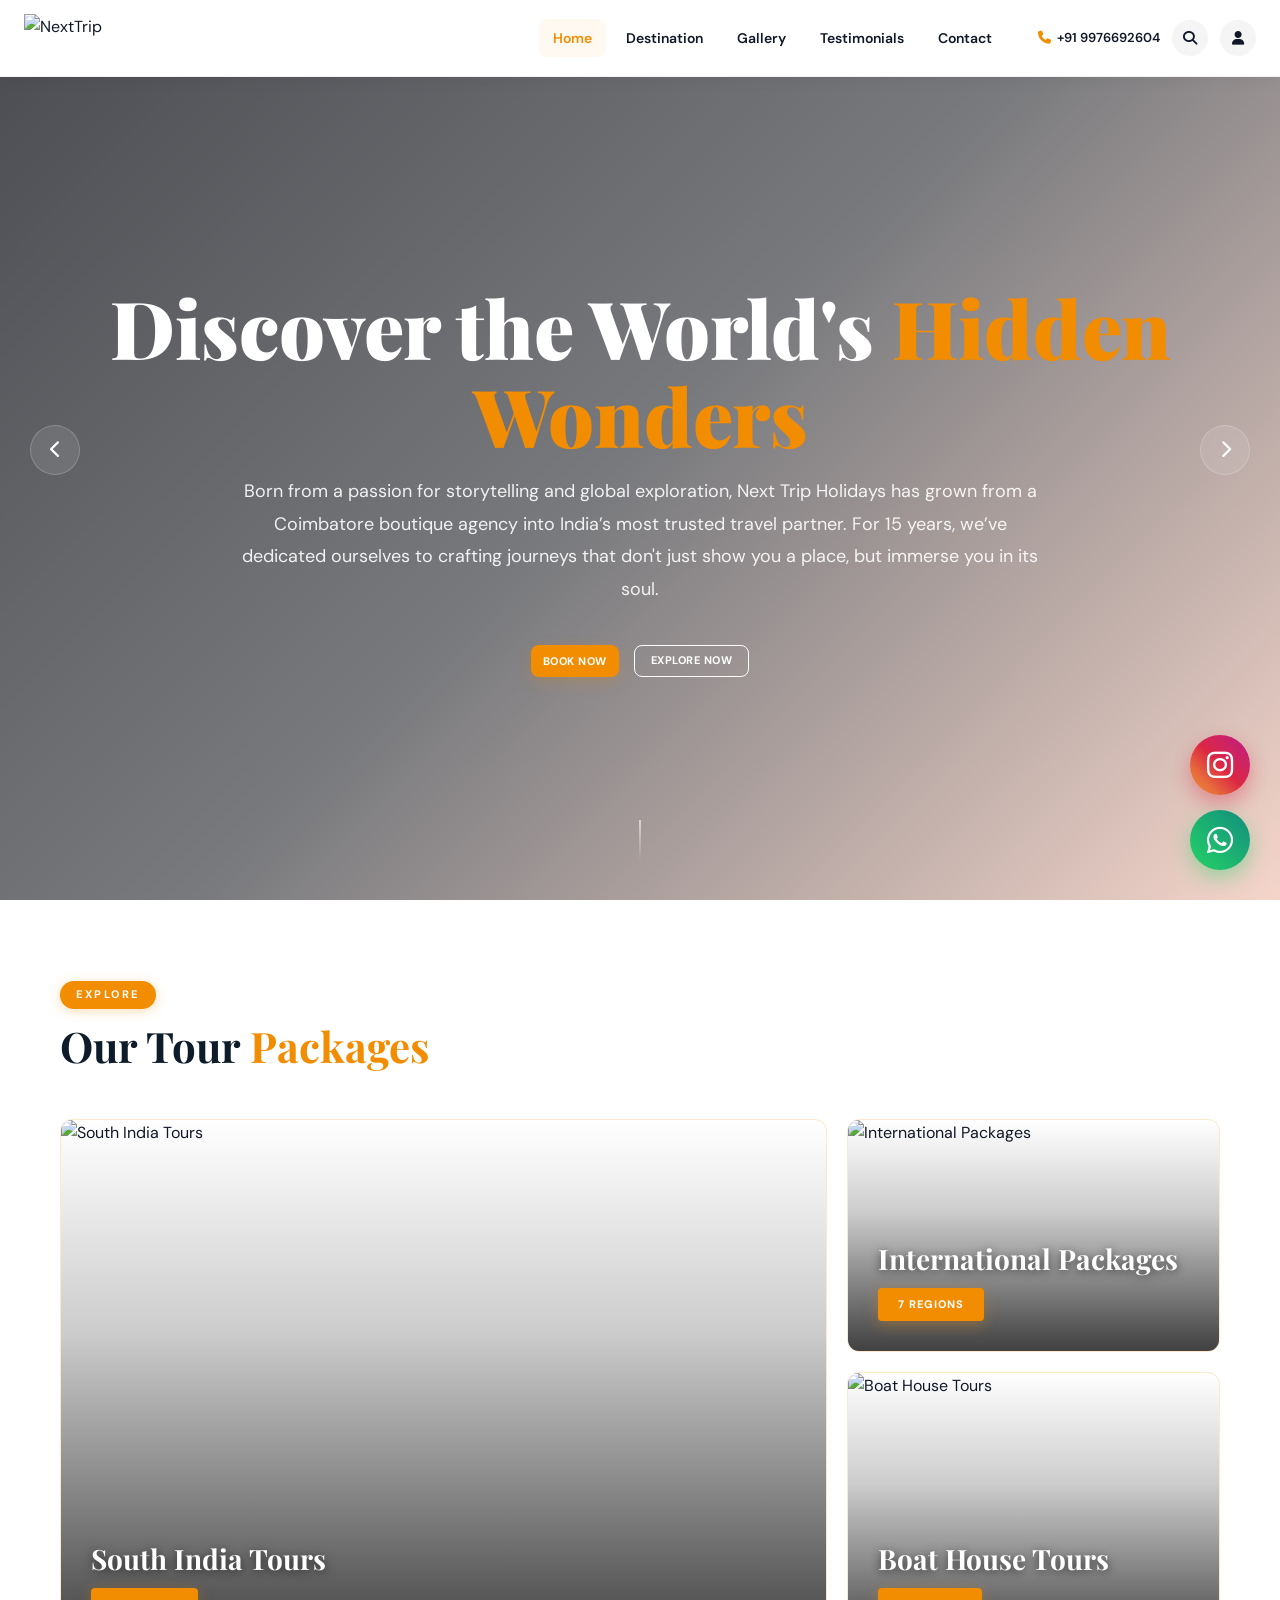
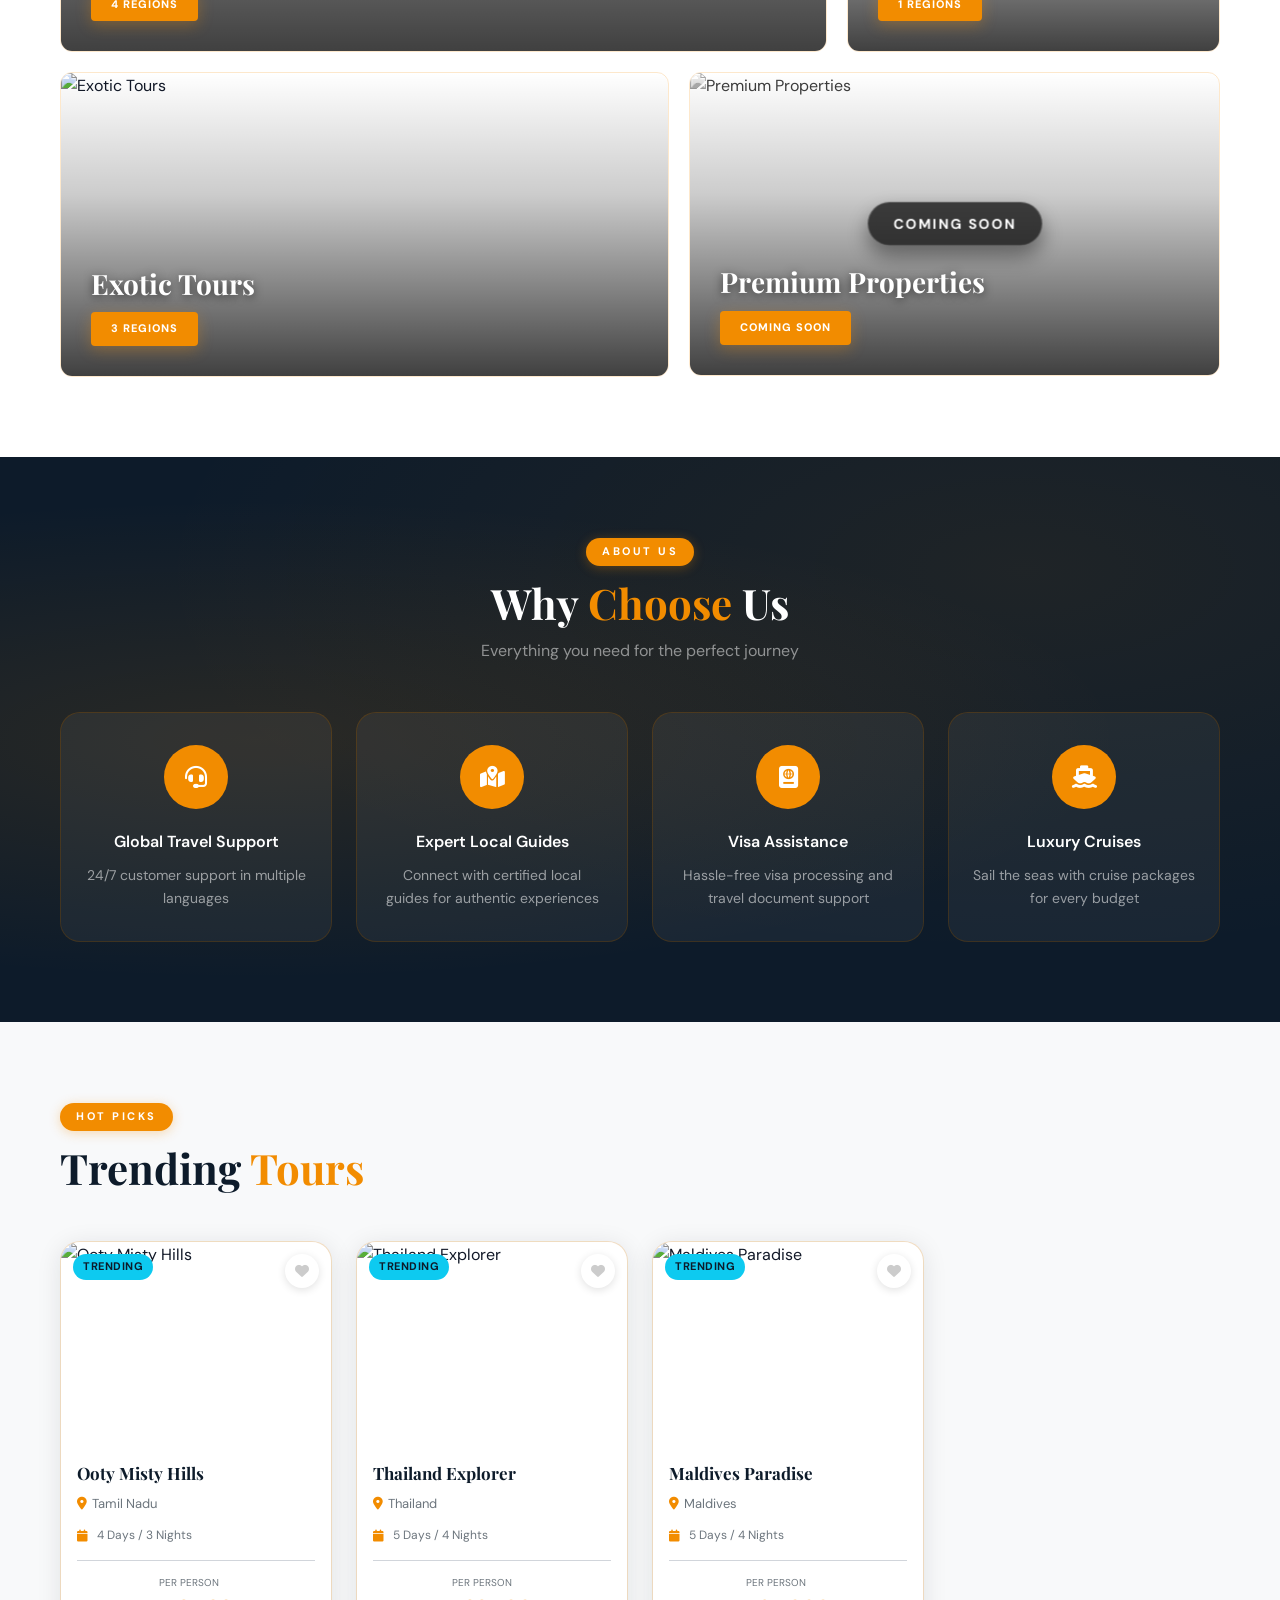
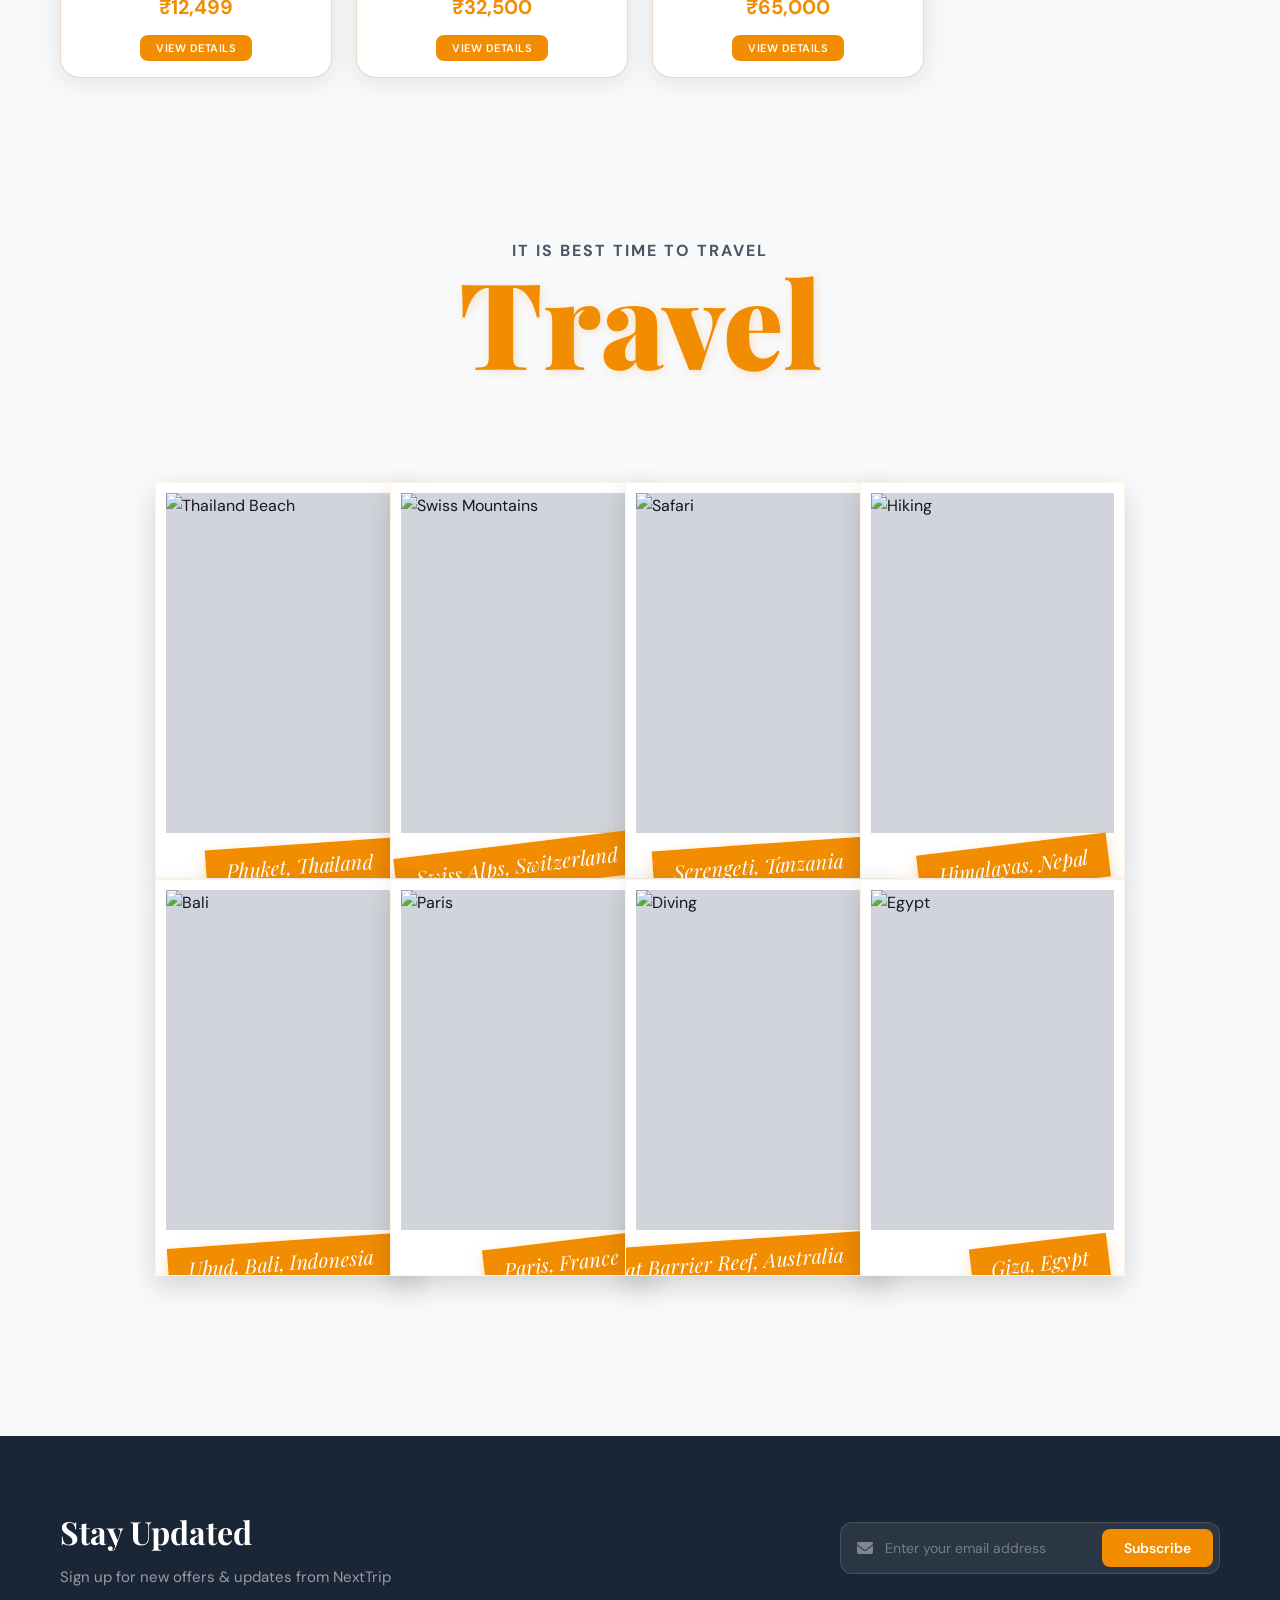
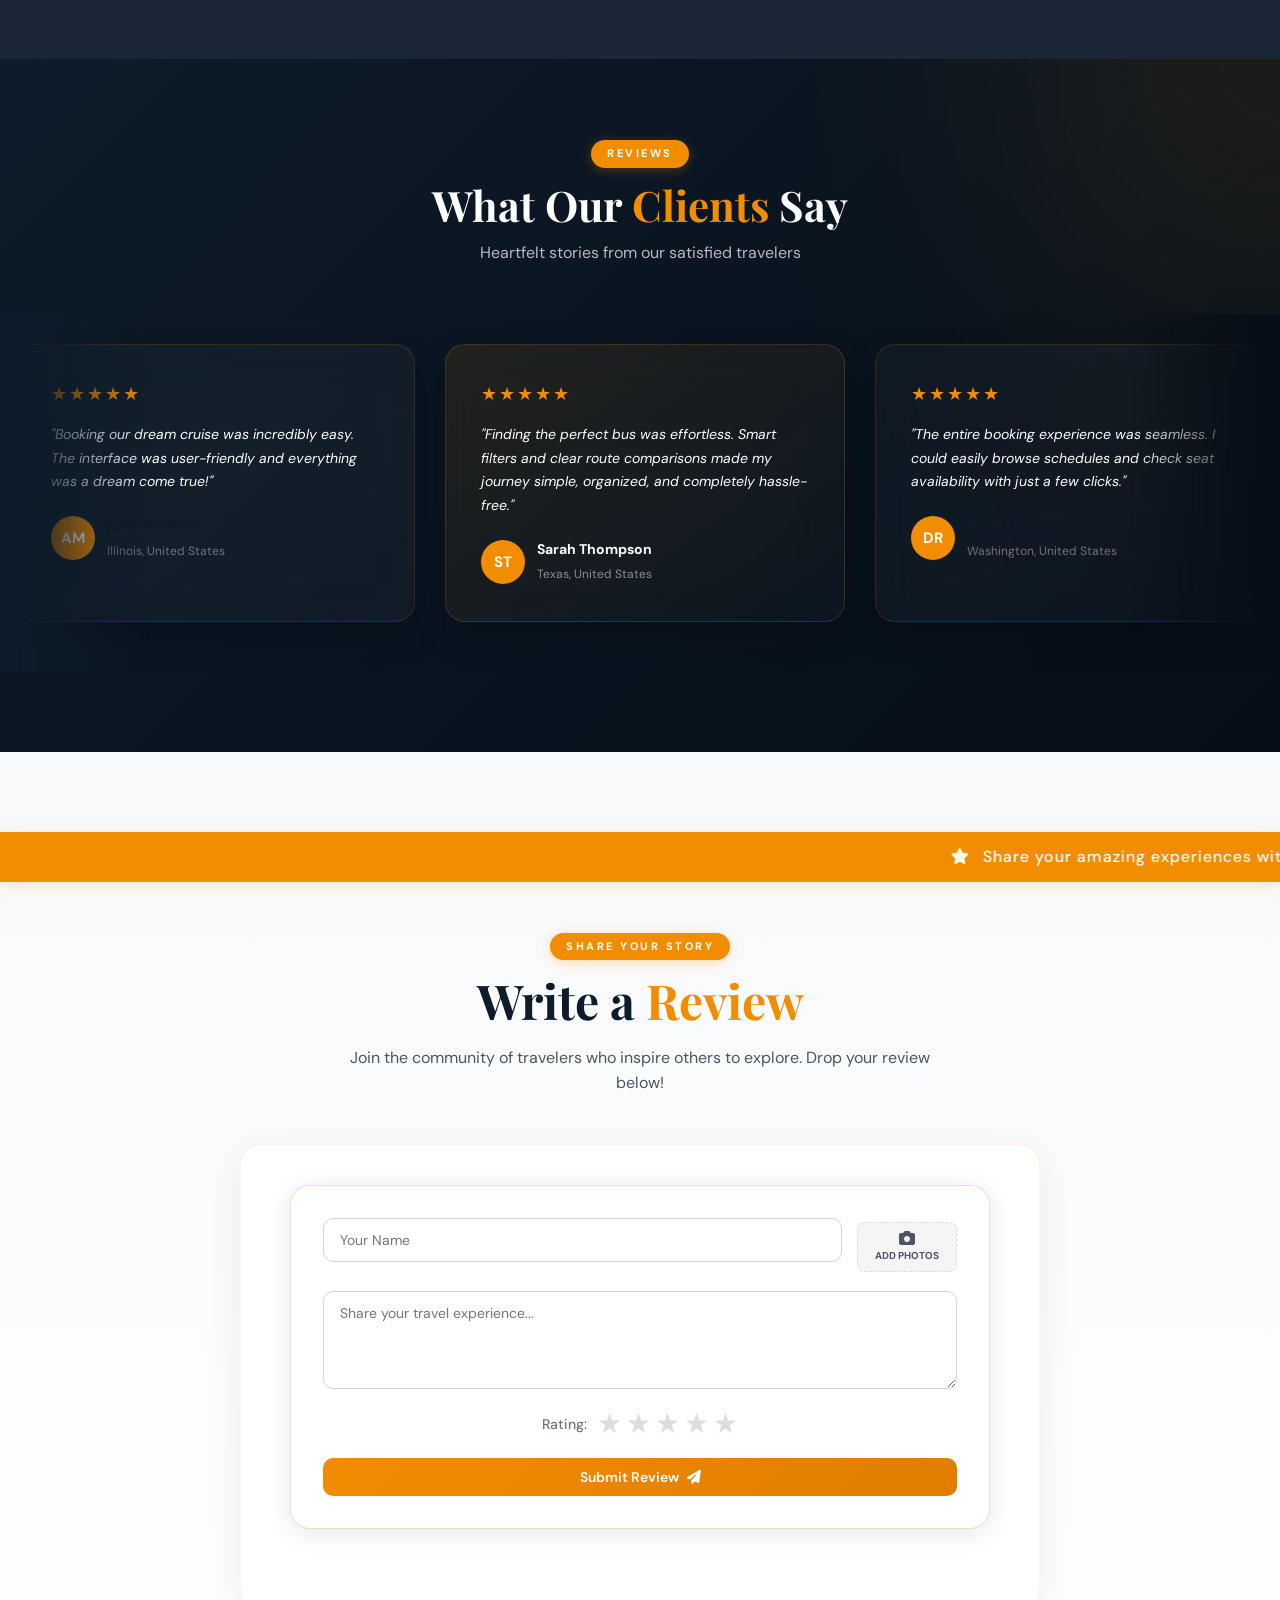
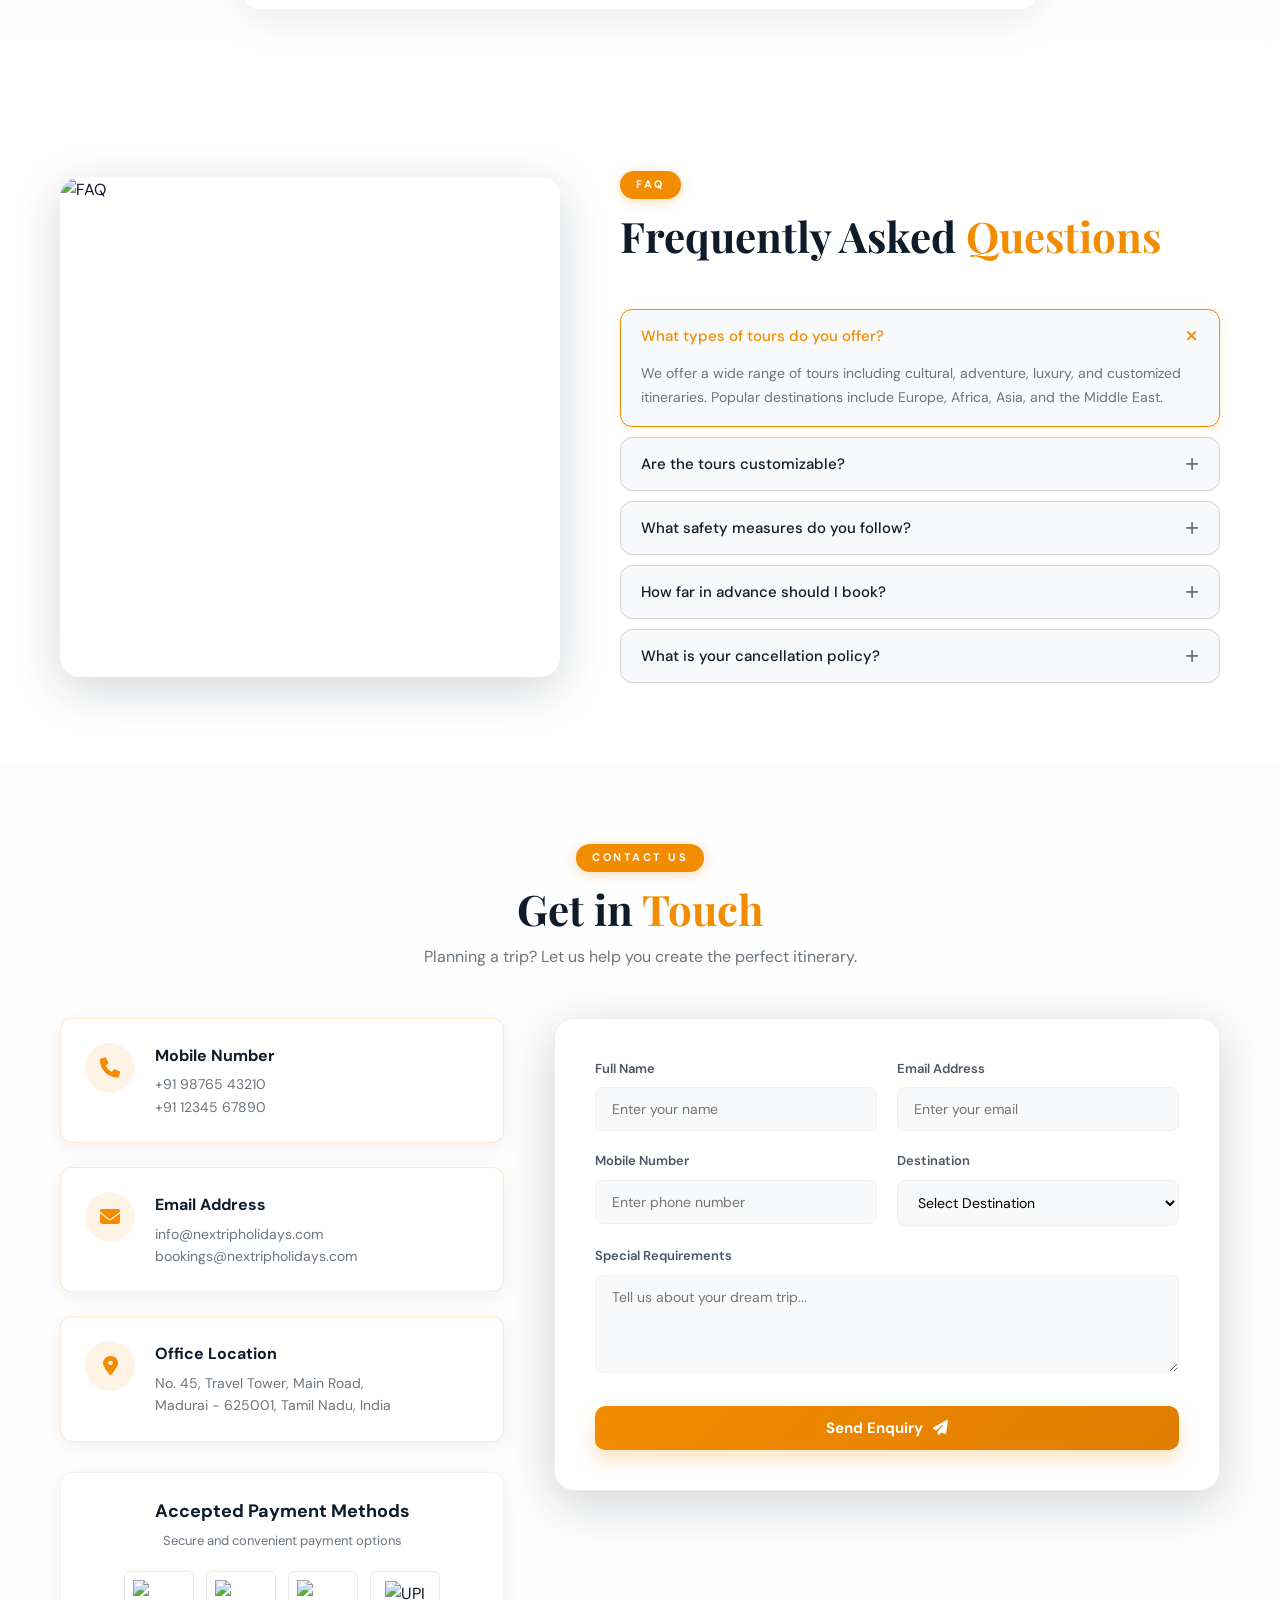
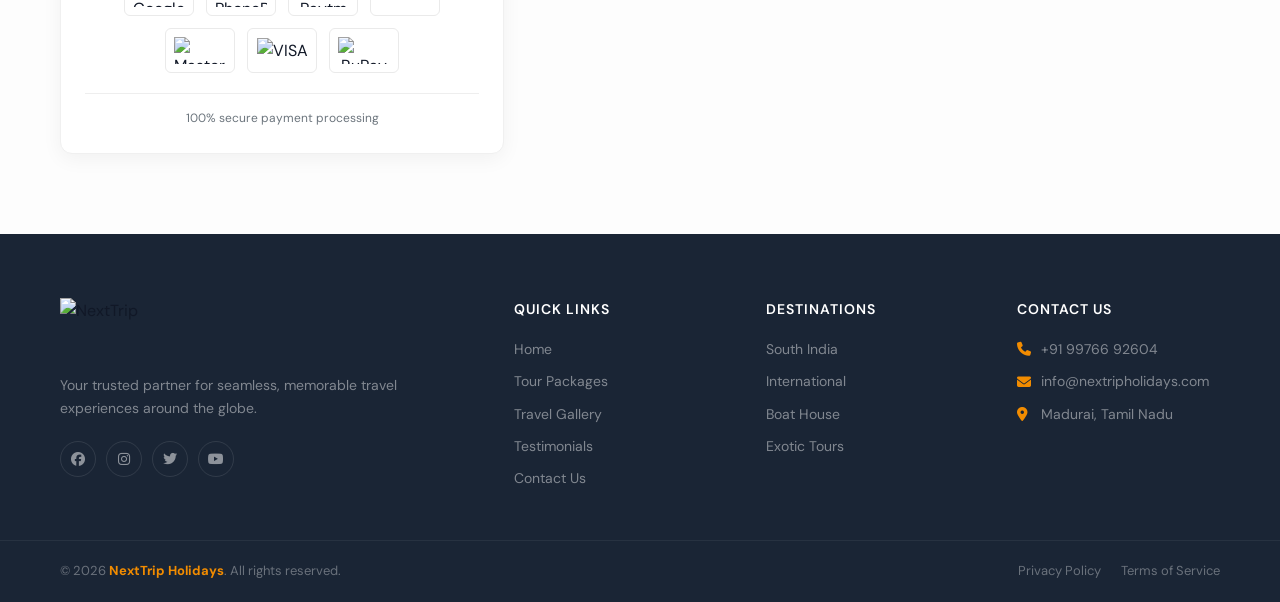
==== index.html @ f062d292 "Add files via upload" ====
<!DOCTYPE html>
<html lang="en">

<head>
  <meta charset="UTF-8">
  <meta name="viewport" content="width=device-width, initial-scale=1.0">
  <title>NextTrip Holidays - Tour Booking</title>
  <link rel="stylesheet" href="styles.css">
  <link rel="preconnect" href="https://fonts.googleapis.com">
  <link
    href="https://fonts.googleapis.com/css2?family=Playfair+Display:wght@400;700;900&family=DM+Sans:wght@300;400;500;600&display=swap"
    rel="stylesheet">
  <link rel="stylesheet" href="https://cdnjs.cloudflare.com/ajax/libs/font-awesome/6.5.0/css/all.min.css">
  <script src="https://code.jquery.com/jquery-3.6.0.min.js"></script>
  <script src="https://cdnjs.cloudflare.com/ajax/libs/jquery.ripples/0.5.3/jquery.ripples.min.js"></script>
  <script src="script.js" defer></script>
  <script src="https://www.gstatic.com/firebasejs/10.7.1/firebase-app-compat.js"></script>
  <script src="https://www.gstatic.com/firebasejs/10.7.1/firebase-firestore-compat.js"></script>
  <script>
    const firebaseConfig = {
      apiKey: "YOUR_API_KEY",
      authDomain: "YOUR_PROJECT_ID.firebaseapp.com",
      projectId: "YOUR_PROJECT_ID",
      storageBucket: "YOUR_PROJECT_ID.appspot.com",
      messagingSenderId: "YOUR_SENDER_ID",
      appId: "YOUR_APP_ID"
    };
    let db;
    try {
      firebase.initializeApp(firebaseConfig);
      db = firebase.firestore();
    } catch (e) { console.warn("Firebase not initialized."); }
  </script>
</head>

<body class="body-loaded">
  <!-- Premium Page Loader -->
  <div id="premiumLoader">
    <div class="loader-plane"><i class="fas fa-plane"></i></div>
    <div class="loader-text">NextTrip Holidays</div>
  </div>
  <script>
    // Premium Page Loader Management
    const loader = document.getElementById('premiumLoader');

    function showLoader() {
      if (!loader) return;
      loader.classList.remove('fade-out');
      loader.style.display = 'flex';
      loader.style.opacity = '1';
      loader.style.visibility = 'visible';
    }

    function hideLoader() {
      if (!loader) return;
      loader.classList.add('fade-out');
      // After animation, hide completely
      setTimeout(() => {
        if (loader.classList.contains('fade-out')) {
          loader.style.display = 'none';
        }
      }, 800);
    }

    // Initial Page Load
    window.addEventListener('load', () => {
      setTimeout(hideLoader, 500);
    });

    // Fallback if load event takes too long
    setTimeout(hideLoader, 3000);

    // Handle standard Link Clicks
    document.addEventListener('click', (e) => {
      const link = e.target.closest('a');
      if (!link) return;

      const href = link.getAttribute('href');

      // Ignore: empty links, hash-only links, external target, or special protocols
      if (!href || href === '#' || href.startsWith('#') || link.target === '_blank' ||
        href.startsWith('tel:') || href.startsWith('mailto:') || href.startsWith('javascript:')) {
        return;
      }

      // Check if it's a different page
      try {
        const url = new URL(link.href);
        if (url.origin === window.location.origin && url.pathname !== window.location.pathname) {
          e.preventDefault();
          showLoader();
          setTimeout(() => {
            window.location.href = link.href;
          }, 500);
        }
      } catch (err) {
        // Fallback for relative paths if URL parsing fails
        if (href.includes('.html') && !href.includes('#')) {
          e.preventDefault();
          showLoader();
          setTimeout(() => {
            window.location.href = href;
          }, 500);
        }
      }
    });

    // Handle Elements with onclick="window.location..."
    document.addEventListener('DOMContentLoaded', () => {
      const setupOnclicks = () => {
        document.querySelectorAll('[onclick*="window.location"]').forEach(el => {
          if (el.hasAttribute('data-loader-setup')) return;

          const code = el.getAttribute('onclick');
          el.removeAttribute('onclick');

          el.addEventListener('click', (e) => {
            const match = code.match(/window\.location\.href=['"]([^'"]+)['"]/);
            if (match) {
              const url = match[1];
              if (!url.startsWith('#')) {
                e.preventDefault();
                e.stopPropagation();
                showLoader();
                setTimeout(() => { window.location.href = url; }, 500);
              } else {
                window.location.href = url;
              }
            }
          });
          el.setAttribute('data-loader-setup', 'true');
        });
      };

      setupOnclicks();
      new MutationObserver(setupOnclicks).observe(document.body, { childList: true, subtree: true });
    });
  </script>

  <!-- ===== NAVBAR ===== -->
  <nav class="navbar" id="navbar">
    <div class="nav-container">
      <a href="#" class="logo">
        <img
          src="https://res.cloudinary.com/drkgkgiat/image/upload/q_auto/f_auto/v1775567539/Next_TRip_Final_Logo_Square_Size_-_Copy-removebg-preview_bsfsev.png"
          alt="NextTrip" height="50">
      </a>

      <ul class="nav-links" id="navLinks">
        <li><a href="#home">Home</a></li>
        <li><a href="#destinations">Destination</a></li>
        <li><a href="#gallery">Gallery</a></li>
        <li><a href="#testimonials">Testimonials</a></li>
        <li><a href="#contact">Contact</a></li>
      </ul>

      <div class="nav-right">
        <span class="phone-link"><i class="fa fa-phone"></i> +91 9976692604</span>
        <button class="icon-btn"><i class="fa fa-search"></i></button>
        <button class="icon-btn" onclick="openAdminLogin()" title="Admin Login"><i class="fa fa-user"></i></button>
      </div>

      <button class="hamburger" id="hamburger" aria-label="Menu">
        <span></span><span></span><span></span>
      </button>
    </div>
  </nav>

  <!-- Mobile Menu -->
  <div class="mobile-menu" id="mobileMenu">
    <a href="#home">Home</a>
    <a href="#destinations">Destination</a>
    <a href="#gallery">Gallery</a>
    <a href="#testimonials">Testimonials</a>
    <a href="#contact">Contact</a>
    <p class="mobile-phone"><i class="fa fa-phone"></i> +91 99766 92604</p>
  </div>

  <!-- ===== HERO ===== -->
  <section class="hero" id="home">
    <!-- Hero Image Slider -->
    <div class="hero-slider" id="heroSlider">
      <div class="hero-slide active"
        style="background-image: url('https://res.cloudinary.com/drkgkgiat/image/upload/v1776759695/Gemini_Generated_Image_5vgpnd5vgpnd5vgp_g9yrfp.png')">
      </div>
      <div class="hero-slide"
        style="background-image: url('https://res.cloudinary.com/drkgkgiat/image/upload/v1776759692/Gemini_Generated_Image_o6fmjmo6fmjmo6fm_neszo1.png')">
      </div>
      <div class="hero-slide"
        style="background-image: url('https://res.cloudinary.com/drkgkgiat/image/upload/v1776667719/Gemini_Generated_Image_eaexceaexceaexce_g5mngg.png')">
      </div>
    </div>

    <!-- Slider Navigation Arrows -->
    <button class="slider-btn slider-prev" id="sliderPrev" aria-label="Previous Slide">
      <i class="fa fa-chevron-left"></i>
    </button>
    <button class="slider-btn slider-next" id="sliderNext" aria-label="Next Slide">
      <i class="fa fa-chevron-right"></i>
    </button>



    <div class="hero-overlay"></div>
    <div class="hero-content">
      <h1 class="hero-title">Discover the World's <span>Hidden Wonders</span></h1>
      <p class="hero-sub">Born from a passion for storytelling and global exploration, Next Trip Holidays has grown from
        a Coimbatore boutique agency into India’s most trusted travel partner. For 15 years, we’ve dedicated ourselves
        to crafting journeys that don't just show you a place, but immerse you in its soul.</p>
      <div class="hero-btns">
        <button class="btn-primary" onclick="openBookingModal()">Book Now</button>
        <a href="#destinations" class="btn-secondary-outline">Explore Now</a>
      </div>
    </div>
    <div class="hero-scroll"><span></span></div>
  </section>

  <!-- ===== TOUR PACKAGES GRID ===== -->
  <section class="section-pad packages-section" id="destinations">
    <div class="container">
      <div class="section-header">
        <span class="section-tag">Explore</span>
        <h2>Our Tour <span>Packages</span></h2>
      </div>
      <div class="packages-grid" id="mainPackagesGrid">
        <!-- Packages will be loaded dynamically from script.js -->
        <!-- Packages rendered dynamically by script.js -->
      </div>
    </div>
  </section>

  <!-- ===== PACKAGE DETAIL MODAL ===== -->
  <div class="package-modal" id="packageModal">
    <div class="modal-overlay" onclick="closePackageModal()"></div>
    <div class="modal-content">
      <button class="modal-close" onclick="closePackageModal()"><i class="fa fa-times"></i></button>

      <div class="modal-body">
        <div class="modal-images">
          <div class="main-image">
            <img id="mainImage" src="" alt="Package">
          </div>
          <div class="thumbnail-images">
            <img class="thumbnail" src="" alt="Thumbnail 1" onclick="changeMainImage(this)">
            <img class="thumbnail" src="" alt="Thumbnail 2" onclick="changeMainImage(this)">
            <img class="thumbnail" src="" alt="Thumbnail 3" onclick="changeMainImage(this)">
            <img class="thumbnail" src="" alt="Thumbnail 4" onclick="changeMainImage(this)">
          </div>
        </div>

        <div class="modal-details">
          <h2 id="modalTitle">Package Title</h2>
          <p id="modalDescription">Package description goes here</p>

          <div class="package-highlights">
            <h4>Package Includes:</h4>
            <ul id="packageHighlights">
              <li>Accommodation</li>
              <li>Guided Tours</li>
              <li>Meals</li>
              <li>Transportation</li>
            </ul>
          </div>

          <div class="package-info-grid">
            <div class="info-item">
              <span class="label">Duration</span>
              <span id="duration" class="value">5-7 Days</span>
            </div>
            <div class="info-item">
              <span class="label">Tours Available</span>
              <span id="toursAvailable" class="value">50+</span>
            </div>
            <div class="info-item">
              <span class="label">Starting Price</span>
              <span id="price" class="value">From ₹ 25,000</span>
            </div>
            <div class="info-item">
              <span class="label">Best Season</span>
              <span id="season" class="value">Oct - Mar</span>
            </div>
          </div>

          <div class="modal-actions">
            <button class="btn-primary" onclick="bookPackage()">Book Now</button>
            <button class="btn-secondary" onclick="closePackageModal()">Close</button>
          </div>
        </div>
      </div>
    </div>
  </div>

  <!-- ===== WHY CHOOSE US ===== -->
  <section class="section-pad why-section">
    <div class="container">
      <div class="section-header centered">
        <span class="section-tag">About Us</span>
        <h2>Why <span>Choose</span> Us</h2>
        <p>Everything you need for the perfect journey</p>
      </div>
      <div class="why-grid">
        <div class="why-card">
          <div class="why-icon"><i class="fa fa-headset"></i></div>
          <h4>Global Travel Support</h4>
          <p>24/7 customer support in multiple languages</p>
        </div>
        <div class="why-card">
          <div class="why-icon"><i class="fa fa-map-marked-alt"></i></div>
          <h4>Expert Local Guides</h4>
          <p>Connect with certified local guides for authentic experiences</p>
        </div>
        <div class="why-card">
          <div class="why-icon"><i class="fa fa-passport"></i></div>
          <h4>Visa Assistance</h4>
          <p>Hassle-free visa processing and travel document support</p>
        </div>
        <div class="why-card">
          <div class="why-icon"><i class="fa fa-ship"></i></div>
          <h4>Luxury Cruises</h4>
          <p>Sail the seas with cruise packages for every budget</p>
        </div>
      </div>
    </div>
  </section>

  <!-- ===== TRENDING TOURS ===== -->
  <section class="section-pad trending-section">
    <div class="container">
      <div class="section-header">
        <span class="section-tag">Hot Picks</span>
        <h2>Trending <span>Tours</span></h2>
      </div>
      <div class="tours-grid" id="trending-tours-container">
        <!-- Loaded dynamically from script.js -->
      </div>
    </div>
    </div>
  </section>

  <!-- ===== GALLERY ===== -->
  <section class="gallery-section section-pad" id="gallery">
    <div class="container">
      <div class="section-header centered gallery-header">
        <h4
          style="color: var(--text-mid); font-family: 'DM Sans', sans-serif; font-size: 16px; letter-spacing: 2px; text-transform: uppercase; margin-bottom: -15px;">
          It is best time to travel</h4>
        <h2
          style="font-family: 'Playfair Display', serif; font-size: clamp(60px, 10vw, 120px); font-weight: 900; color: var(--primary); text-transform: capitalize; text-shadow: 2px 2px 10px rgba(242,140,0,0.2);">
          Travel</h2>
      </div>

      <!-- Gallery Filters -->
      <div class="gallery-filters">
        <button class="filter-btn active" data-filter="all">All</button>
        <button class="filter-btn" data-filter="asia">Asia</button>
        <button class="filter-btn" data-filter="europe">Europe</button>
        <button class="filter-btn" data-filter="africa">Africa</button>
        <button class="filter-btn" data-filter="adventure">Adventure</button>
      </div>

      <!-- Gallery Grid -->
      <div class="gallery-grid">
        <div class="gallery-item" data-category="asia" data-title="Thailand Beach Paradise"
          data-place="Phuket, Thailand" onclick="openLightbox(this)">
          <div class="gallery-img-wrap">
            <img src="https://images.unsplash.com/photo-1552465011-b4e21bf6e79a?w=800" alt="Thailand Beach">
            <div class="gallery-overlay">
              <div class="gallery-place-label"><i class="fa fa-location-dot"></i> Phuket, Thailand</div>
              <div class="zoom-btn"><i class="fa fa-expand"></i></div>
            </div>
          </div>
          <div class="gallery-info">
            <h4>Thailand Beach Paradise</h4>
            <span class="category-tag">Asia</span>
          </div>
        </div>

        <div class="gallery-item" data-category="europe" data-title="Alpine Adventure"
          data-place="Swiss Alps, Switzerland" onclick="openLightbox(this)">
          <div class="gallery-img-wrap">
            <img src="https://images.unsplash.com/photo-1530122037265-a5f1f91d3b99?w=800" alt="Swiss Mountains">
            <div class="gallery-overlay">
              <div class="gallery-place-label"><i class="fa fa-location-dot"></i> Swiss Alps, Switzerland</div>
              <div class="zoom-btn"><i class="fa fa-expand"></i></div>
            </div>
          </div>
          <div class="gallery-info">
            <h4>Alpine Adventure</h4>
            <span class="category-tag">Europe</span>
          </div>
        </div>

        <div class="gallery-item" data-category="africa" data-title="African Safari" data-place="Serengeti, Tanzania"
          onclick="openLightbox(this)">
          <div class="gallery-img-wrap">
            <img src="https://images.unsplash.com/photo-1516426122078-c23e76319801?w=800" alt="Safari">
            <div class="gallery-overlay">
              <div class="gallery-place-label"><i class="fa fa-location-dot"></i> Serengeti, Tanzania</div>
              <div class="zoom-btn"><i class="fa fa-expand"></i></div>
            </div>
          </div>
          <div class="gallery-info">
            <h4>African Safari</h4>
            <span class="category-tag">Africa</span>
          </div>
        </div>

        <div class="gallery-item" data-category="adventure" data-title="Mountain Trekking" data-place="Himalayas, Nepal"
          onclick="openLightbox(this)">
          <div class="gallery-img-wrap">
            <img src="https://images.unsplash.com/photo-1464822759023-fed622ff2c3b?w=800" alt="Hiking">
            <div class="gallery-overlay">
              <div class="gallery-place-label"><i class="fa fa-location-dot"></i> Himalayas, Nepal</div>
              <div class="zoom-btn"><i class="fa fa-expand"></i></div>
            </div>
          </div>
          <div class="gallery-info">
            <h4>Mountain Trekking</h4>
            <span class="category-tag">Adventure</span>
          </div>
        </div>

        <div class="gallery-item" data-category="asia" data-title="Bali Temples" data-place="Ubud, Bali, Indonesia"
          onclick="openLightbox(this)">
          <div class="gallery-img-wrap">
            <img src="https://images.unsplash.com/photo-1537996194471-e657df975ab4?w=800" alt="Bali">
            <div class="gallery-overlay">
              <div class="gallery-place-label"><i class="fa fa-location-dot"></i> Ubud, Bali, Indonesia</div>
              <div class="zoom-btn"><i class="fa fa-expand"></i></div>
            </div>
          </div>
          <div class="gallery-info">
            <h4>Bali Temples</h4>
            <span class="category-tag">Asia</span>
          </div>
        </div>

        <div class="gallery-item" data-category="europe" data-title="Paris Romance" data-place="Paris, France"
          onclick="openLightbox(this)">
          <div class="gallery-img-wrap">
            <img
              src="https://res.cloudinary.com/drkgkgiat/image/upload/v1776672647/Gemini_Generated_Image_2hfzc52hfzc52hfz_l8ciwi.png"
              alt="Paris">
            <div class="gallery-overlay">
              <div class="gallery-place-label"><i class="fa fa-location-dot"></i> Paris, France</div>
              <div class="zoom-btn"><i class="fa fa-expand"></i></div>
            </div>
          </div>
          <div class="gallery-info">
            <h4>Paris Romance</h4>
            <span class="category-tag">Europe</span>
          </div>
        </div>

        <div class="gallery-item" data-category="adventure" data-title="Underwater Wonders"
          data-place="Great Barrier Reef, Australia" onclick="openLightbox(this)">
          <div class="gallery-img-wrap">
            <img src="https://images.unsplash.com/photo-1544551763-46a013bb70d5?w=800" alt="Diving">
            <div class="gallery-overlay">
              <div class="gallery-place-label"><i class="fa fa-location-dot"></i> Great Barrier Reef, Australia</div>
              <div class="zoom-btn"><i class="fa fa-expand"></i></div>
            </div>
          </div>
          <div class="gallery-info">
            <h4>Underwater Wonders</h4>
            <span class="category-tag">Adventure</span>
          </div>
        </div>

        <div class="gallery-item" data-category="africa" data-title="Egyptian Wonders" data-place="Giza, Egypt"
          onclick="openLightbox(this)">
          <div class="gallery-img-wrap">
            <img
              src="https://res.cloudinary.com/drkgkgiat/image/upload/v1776672769/Gemini_Generated_Image_52gfas52gfas52gf_amnf0q.png"
              alt="Egypt">
            <div class="gallery-overlay">
              <div class="gallery-place-label"><i class="fa fa-location-dot"></i> Giza, Egypt</div>
              <div class="zoom-btn"><i class="fa fa-expand"></i></div>
            </div>
          </div>
          <div class="gallery-info">
            <h4>Egyptian Wonders</h4>
            <span class="category-tag">Africa</span>
          </div>
        </div>
      </div>
    </div>
  </section>

  <!-- ===== QUICK BOOKING MODAL ===== -->
  <div class="booking-modal-overlay" id="bookingModal">
    <div class="booking-modal-box">
      <button class="close-modal-btn" onclick="closeBookingModal()"><i class="fa fa-times"></i></button>
      <div class="modal-header-premium">
        <h3>Quick <span>Booking</span></h3>
        <p>Fill in the details below and we'll get back to you shortly.</p>
      </div>
      <form class="modal-booking-form" id="quickBookingForm">
        <div class="modal-form-grid">
          <div class="modal-group">
            <label>Name</label>
            <input type="text" name="name" placeholder="Your Name" required>
          </div>
          <div class="modal-group">
            <label>Email</label>
            <input type="email" name="email" placeholder="Your Email" required>
          </div>
          <div class="modal-group">
            <label>Phone</label>
            <input type="tel" name="phone" placeholder="Your Phone" required>
          </div>
          <div class="modal-group">
            <label>Destination</label>
            <input type="text" name="destination" placeholder="Where to go?" required>
          </div>
          <div class="modal-group full">
            <label>Special Instructions</label>
            <textarea name="message" rows="3" placeholder="Tell us more..."></textarea>
          </div>
        </div>
        <button type="submit" class="modal-submit-btn">Reserve Now <i class="fa fa-paper-plane"></i></button>
      </form>
    </div>
  </div>

  <!-- ===== GALLERY LIGHTBOX ===== -->
  <div class="lightbox-overlay" id="galleryLightbox" onclick="closeLightboxOnBg(event)">
    <div class="lightbox-box">
      <button class="lightbox-close" onclick="closeLightbox()"><i class="fa fa-times"></i></button>
      <button class="lightbox-prev" onclick="lightboxNav(-1)"><i class="fa fa-chevron-left"></i></button>
      <button class="lightbox-next" onclick="lightboxNav(1)"><i class="fa fa-chevron-right"></i></button>
      <div class="lightbox-img-wrap">
        <img id="lightboxImg" src="" alt="">
      </div>
      <div class="lightbox-caption">
        <h3 id="lightboxTitle"></h3>
        <p id="lightboxPlace"><i class="fa fa-location-dot"></i> <span></span></p>
      </div>
    </div>
  </div>

  <!-- ===== NEWSLETTER ===== -->
  <section class="newsletter-section">
    <div class="container">
      <div class="newsletter-box">
        <div class="newsletter-text">
          <h2>Stay Updated</h2>
          <p>Sign up for new offers & updates from NextTrip</p>
        </div>
        <div class="newsletter-form">
          <div class="nl-input-wrap">
            <i class="fa fa-envelope"></i>
            <input type="email" placeholder="Enter your email address">
            <button>Subscribe</button>
          </div>
        </div>
      </div>
    </div>
  </section>

  <!-- ===== TESTIMONIALS ===== -->
  <section class="section-pad testimonials-section" id="testimonials">
    <div class="container">
      <div class="section-header centered">
        <span class="section-tag">Reviews</span>
        <h2>What Our <span>Clients</span> Say</h2>
        <p>Heartfelt stories from our satisfied travelers</p>
      </div>
      <div class="testimonials-marquee-container">
        <div class="testimonials-marquee-track">
          <!-- 1st set -->
          <div class="testi-card">
            <div class="stars">★★★★★</div>
            <p>"Booking our dream cruise was incredibly easy. The interface was user-friendly and everything was a dream
              come true!"</p>
            <div class="testi-author">
              <div class="testi-avatar">AM</div>
              <div>
                <strong>Andrew Miller</strong>
                <span>Illinois, United States</span>
              </div>
            </div>
          </div>
          <div class="testi-card featured">
            <div class="stars">★★★★★</div>
            <p>"Finding the perfect bus was effortless. Smart filters and clear route comparisons made my journey
              simple, organized, and completely hassle-free."</p>
            <div class="testi-author">
              <div class="testi-avatar">ST</div>
              <div>
                <strong>Sarah Thompson</strong>
                <span>Texas, United States</span>
              </div>
            </div>
          </div>
          <div class="testi-card">
            <div class="stars">★★★★★</div>
            <p>"The entire booking experience was seamless. I could easily browse schedules and check seat availability
              with just a few clicks."</p>
            <div class="testi-author">
              <div class="testi-avatar">DR</div>
              <div>
                <strong>Daniel Roberts</strong>
                <span>Washington, United States</span>
              </div>
            </div>
          </div>
          <!-- Duplicated 2nd set for endless scroll -->
          <div class="testi-card">
            <div class="stars">★★★★★</div>
            <p>"Booking our dream cruise was incredibly easy. The interface was user-friendly and everything was a dream
              come true!"</p>
            <div class="testi-author">
              <div class="testi-avatar">AM</div>
              <div>
                <strong>Andrew Miller</strong>
                <span>Illinois, United States</span>
              </div>
            </div>
          </div>
          <div class="testi-card featured">
            <div class="stars">★★★★★</div>
            <p>"Finding the perfect bus was effortless. Smart filters and clear route comparisons made my journey
              simple, organized, and completely hassle-free."</p>
            <div class="testi-author">
              <div class="testi-avatar">ST</div>
              <div>
                <strong>Sarah Thompson</strong>
                <span>Texas, United States</span>
              </div>
            </div>
          </div>
          <div class="testi-card">
            <div class="stars">★★★★★</div>
            <p>"The entire booking experience was seamless. I could easily browse schedules and check seat availability
              with just a few clicks."</p>
            <div class="testi-author">
              <div class="testi-avatar">DR</div>
              <div>
                <strong>Daniel Roberts</strong>
                <span>Washington, United States</span>
              </div>
            </div>
          </div>
        </div>
      </div>
    </div>
  </section>

  <!-- ===== CUSTOMER REVIEW FORM ===== -->
  <section class="section-pad review-section"
    style="position: relative; background: linear-gradient(180deg, var(--off-white) 0%, #fff 100%);">
    <div class="review-marquee"
      style="background: linear-gradient(90deg, var(--primary) 0%, var(--gold) 100%); color: white; padding: 12px 0; margin-bottom: 50px; box-shadow: 0 4px 15px rgba(242, 140, 0, 0.2);">
      <marquee scrollamount="10" behavior="scroll" direction="left"
        style="font-size: 16px; font-weight: 500; letter-spacing: 1px; display: flex; align-items: center;">
        <span style="margin: 0 30px;"><i class="fa fa-star" style="color: #fffde7; margin-right: 8px;"></i> Share your
          amazing experiences with NextTrip Holidays!</span>
        <span style="margin: 0 30px;"><i class="fa fa-star" style="color: #fffde7; margin-right: 8px;"></i> Get a chance
          to be featured on our social media!</span>
        <span style="margin: 0 30px;"><i class="fa fa-star" style="color: #fffde7; margin-right: 8px;"></i> We love
          hearing from our passionate travelers!</span>
        <span style="margin: 0 30px;"><i class="fa fa-star" style="color: #fffde7; margin-right: 8px;"></i> Your
          feedback helps us create better journeys for everyone!</span>
      </marquee>
    </div>
    <div class="container">
      <div class="section-header centered">
        <span class="section-tag">Share Your Story</span>
        <h2 style="font-size: clamp(32px, 5vw, 48px);">Write a <span>Review</span></h2>
        <p style="max-width: 600px; margin: 15px auto 0; color: var(--text-mid); font-size: 16px;">Join the community of
          travelers who inspire others to explore. Drop your review below!</p>
      </div>
      <div class="review-form-wrap"
        style="max-width: 800px; margin: 0 auto; background: #fff; padding: 40px; border-radius: 20px; box-shadow: 0 10px 40px rgba(0,0,0,0.08); border: 1px solid rgba(242,140,0,0.1);">
        <div class="review-form-card">
          <div class="review-row">
            <input type="text" id="reviewName" placeholder="Your Name" class="review-input">
            <div class="file-upload-wrap">
              <label for="reviewPhoto" class="file-label">
                <i class="fa fa-camera"></i>
                <span>Add Photos</span>
              </label>
              <input type="file" id="reviewPhoto" accept="image/*" class="file-input"
                onchange="previewReviewImage(this)">
            </div>
          </div>
          <div id="photoPreviewArea" class="photo-preview-area"></div>
          <textarea id="reviewText" placeholder="Share your travel experience..." class="review-textarea"
            rows="4"></textarea>
          <div class="star-rating-wrap">
            <span>Rating: </span>
            <div class="stars-input" id="starInput">
              <span class="star" data-val="1">★</span>
              <span class="star" data-val="2">★</span>
              <span class="star" data-val="3">★</span>
              <span class="star" data-val="4">★</span>
              <span class="star" data-val="5">★</span>
            </div>
          </div>
          <button class="submit-review-btn" onclick="submitReview()">Submit Review <i
              class="fa fa-paper-plane"></i></button>
        </div>
        <div id="reviewList" class="review-list"></div>
      </div>
    </div>
  </section>

  <!-- ===== FAQ ===== -->
  <section class="section-pad faq-section">
    <div class="container">
      <div class="faq-layout">
        <div class="faq-image">
          <img src="https://images.unsplash.com/photo-1488646953014-85cb44e25828?w=600" alt="FAQ">
        </div>
        <div class="faq-content">
          <div class="section-header">
            <span class="section-tag">FAQ</span>
            <h2>Frequently Asked <span>Questions</span></h2>
          </div>
          <div class="accordion" id="faqAccordion">
            <div class="acc-item">
              <button class="acc-trigger active" onclick="toggleAcc(this)">
                What types of tours do you offer? <i class="fa fa-plus"></i>
              </button>
              <div class="acc-body open">
                <p>We offer a wide range of tours including cultural, adventure, luxury, and customized itineraries.
                  Popular destinations include Europe, Africa, Asia, and the Middle East.</p>
              </div>
            </div>
            <div class="acc-item">
              <button class="acc-trigger" onclick="toggleAcc(this)">
                Are the tours customizable? <i class="fa fa-plus"></i>
              </button>
              <div class="acc-body">
                <p>Absolutely! We specialize in creating personalized itineraries tailored to your preferences, budget,
                  and travel style.</p>
              </div>
            </div>
            <div class="acc-item">
              <button class="acc-trigger" onclick="toggleAcc(this)">
                What safety measures do you follow? <i class="fa fa-plus"></i>
              </button>
              <div class="acc-body">
                <p>Safety is our top priority. All our tours follow strict safety protocols, with experienced guides and
                  24/7 emergency support.</p>
              </div>
            </div>
            <div class="acc-item">
              <button class="acc-trigger" onclick="toggleAcc(this)">
                How far in advance should I book? <i class="fa fa-plus"></i>
              </button>
              <div class="acc-body">
                <p>We recommend booking at least 2–4 weeks in advance for domestic tours and 4–8 weeks for international
                  packages.</p>
              </div>
            </div>
            <div class="acc-item">
              <button class="acc-trigger" onclick="toggleAcc(this)">
                What is your cancellation policy? <i class="fa fa-plus"></i>
              </button>
              <div class="acc-body">
                <p>Cancellations made 15 days before the tour are eligible for a full refund. For later cancellations, a
                  partial charge may apply depending on the booking type.</p>
              </div>
            </div>
          </div>
        </div>
      </div>
    </div>
  </section>



  <!-- ===== CONTACT SECTION ===== -->
  <section class="section-pad contact-section" id="contact">
    <div class="container">
      <div class="section-header centered">
        <span class="section-tag">Contact Us</span>
        <h2>Get in <span>Touch</span></h2>
        <p>Planning a trip? Let us help you create the perfect itinerary.</p>
      </div>

      <div class="contact-grid">
        <!-- Contact Info -->
        <div class="contact-info-wrap">
          <div class="contact-info-card">
            <div class="info-icon"><i class="fa fa-phone"></i></div>
            <div class="info-text">
              <h5>Mobile Number</h5>
              <p>+91 98765 43210</p>
              <p>+91 12345 67890</p>
            </div>
          </div>

          <div class="contact-info-card">
            <div class="info-icon"><i class="fa fa-envelope"></i></div>
            <div class="info-text">
              <h5>Email Address</h5>
              <p>info@nextripholidays.com</p>
              <p>bookings@nextripholidays.com</p>
            </div>
          </div>

          <div class="contact-info-card">
            <div class="info-icon"><i class="fa fa-location-dot"></i></div>
            <div class="info-text">
              <h5>Office Location</h5>
              <p>No. 45, Travel Tower, Main Road,</p>
              <p>Madurai - 625001, Tamil Nadu, India</p>
            </div>
          </div>

          <!-- Accepted Payment Methods -->
          <div class="payment-methods-card">
            <h5>Accepted Payment Methods</h5>
            <p class="payment-subtitle">Secure and convenient payment options</p>
            <div class="payment-grid">
              <div class="payment-logo"><img src="https://img.icons8.com/color/48/000000/google-pay.png"
                  alt="Google Pay"></div>
              <div class="payment-logo"><img src="https://upload.wikimedia.org/wikipedia/commons/7/71/PhonePe_Logo.svg"
                  alt="PhonePe"></div>
              <div class="payment-logo"><img
                  src="https://upload.wikimedia.org/wikipedia/commons/2/24/Paytm_Logo_%28standalone%29.svg" alt="Paytm">
              </div>
              <div class="payment-logo"><img
                  src="https://upload.wikimedia.org/wikipedia/commons/e/e1/UPI-Logo-vector.svg" alt="UPI"></div>
              <div class="payment-logo"><img
                  src="https://upload.wikimedia.org/wikipedia/commons/2/2a/Mastercard-logo.svg" alt="Mastercard"></div>
              <div class="payment-logo"><img src="https://img.icons8.com/color/48/000000/visa.png" alt="VISA"></div>
              <div class="payment-logo"><img src="https://upload.wikimedia.org/wikipedia/commons/c/cb/Rupay-Logo.png"
                  alt="RuPay"></div>
            </div>
            <p class="payment-footer">100% secure payment processing</p>
          </div>
        </div>

        <!-- Booking Form -->
        <div class="contact-form-wrap">
          <form class="booking-form-premium" id="contactForm">
            <div class="form-grid">
              <div class="form-group">
                <label>Full Name</label>
                <input type="text" name="name" placeholder="Enter your name" required>
              </div>
              <div class="form-group">
                <label>Email Address</label>
                <input type="email" name="email" placeholder="Enter your email" required>
              </div>
              <div class="form-group">
                <label>Mobile Number</label>
                <input type="tel" name="phone" placeholder="Enter phone number" required>
              </div>
              <div class="form-group">
                <label>Destination</label>
                <select name="destination" required>
                  <option value="" disabled selected>Select Destination</option>
                  <option>International</option>
                  <option>Domestic</option>
                  <option>South India</option>
                  <option>North India</option>
                </select>
              </div>
              <div class="form-group full-width">
                <label>Special Requirements</label>
                <textarea name="message" rows="4" placeholder="Tell us about your dream trip..."></textarea>
              </div>
            </div>
            <button type="submit" class="submit-booking-btn">Send Enquiry <i class="fa fa-paper-plane"></i></button>
          </form>
        </div>
      </div>
    </div>
  </section>
  <script>
    // Contact Form Logic
    document.getElementById('contactForm')?.addEventListener('submit', async (e) => {
      e.preventDefault();
      const btn = e.target.querySelector('button');
      const originalText = btn.innerHTML;
      btn.disabled = true;
      btn.innerHTML = 'Sending... <i class="fa fa-spinner fa-spin"></i>';

      const formData = {
        id: 'inq_' + Date.now(),
        name: e.target.name.value,
        email: e.target.email.value,
        phone: e.target.phone.value,
        destination: e.target.destination.value,
        message: e.target.message.value,
        timestamp: new Date().toISOString()
      };

      // 1. Local Storage (Save first)
      try {
        let localInquiries = JSON.parse(localStorage.getItem('nexttrip_inquiries')) || [];
        localInquiries.push(formData);
        localStorage.setItem('nexttrip_inquiries', JSON.stringify(localInquiries));
      } catch (err) { console.warn("Local storage error:", err); }

      // 2. Cloud Save (with Timeout)
      try {
        if (typeof db !== 'undefined' && firebase.apps.length > 0) {
          const timeout = new Promise((_, reject) => setTimeout(() => reject(new Error('Timeout')), 5000));
          const firebaseTask = db.collection('inquiries').add({
            ...formData,
            timestamp: firebase.firestore.FieldValue.serverTimestamp()
          });
          await Promise.race([firebaseTask, timeout]);
          console.log("Cloud save successful");
        }
      } catch (error) {
        console.warn("Cloud save skipped or took too long:", error.message);
      }

      // 3. User Feedback (Always show success since it's saved locally)
      btn.innerHTML = 'Process Completed! <i class="fa fa-check"></i>';
      btn.style.background = '#22c55e';
      e.target.reset();

      setTimeout(() => {
        btn.disabled = false;
        btn.innerHTML = originalText;
        btn.style.background = '';
      }, 4000);
    });
  </script>

  <!-- ===== FOOTER ===== -->
  <footer class="footer">
    <div class="footer-top-wrap">
      <div class="container">
        <div class="footer-grid">
          <div class="footer-brand">
            <img
              src="https://res.cloudinary.com/drkgkgiat/image/upload/q_auto/f_auto/v1775567539/Next_TRip_Final_Logo_Square_Size_-_Copy-removebg-preview_bsfsev.png"
              alt="NextTrip" height="60">
            <p>Your trusted partner for seamless, memorable travel experiences around the globe.</p>
            <div class="social-links">
              <a href="#"><i class="fab fa-facebook"></i></a>
              <a href="#"><i class="fab fa-instagram"></i></a>
              <a href="#"><i class="fab fa-twitter"></i></a>
              <a href="#"><i class="fab fa-youtube"></i></a>
            </div>
          </div>
          <div class="footer-col">
            <h5>Quick Links</h5>
            <a href="#home">Home</a>
            <a href="#destinations">Tour Packages</a>
            <a href="#gallery">Travel Gallery</a>
            <a href="#testimonials">Testimonials</a>
            <a href="#contact">Contact Us</a>
          </div>
          <div class="footer-col">
            <h5>Destinations</h5>
            <a href="javascript:void(0)" onclick="showSubPackagesGrid('south_india')">South India</a>
            <a href="javascript:void(0)" onclick="showSubPackagesGrid('international')">International</a>
            <a href="javascript:void(0)" onclick="showSubPackagesGrid('boathouse')">Boat House</a>
            <a href="javascript:void(0)" onclick="showSubPackagesGrid('exotic')">Exotic Tours</a>
          </div>
          <div class="footer-col">
            <h5>Contact Us</h5>
            <p><i class="fa fa-phone"></i> +91 99766 92604</p>
            <p><i class="fa fa-envelope"></i> info@nextripholidays.com</p>
            <p><i class="fa fa-location-dot"></i> Madurai, Tamil Nadu</p>
          </div>
        </div>
      </div>
    </div>
    <div class="footer-bottom">
      <div class="container">
        <p>© 2026 <strong>NextTrip Holidays</strong>. All rights reserved.</p>
        <div class="footer-bottom-links">
          <a href="#">Privacy Policy</a>
          <a href="#">Terms of Service</a>
        </div>
      </div>
    </div>
  </footer>
  <!-- ===== SUB-PACKAGE FULL PAGE OVERLAY ===== -->
  <div class="sub-pkg-page-overlay" id="subPkgModal">
    <div class="sub-pkg-hero" id="subPkgHero">
      <button class="back-to-home" onclick="closeSubPackagesGrid()">
        <i class="fa fa-arrow-left"></i> Back to Tours
      </button>
      <div class="hero-content">
        <h1 id="subPkgMainTitle">Tour <span>Packages</span></h1>
        <p id="subPkgSubtitle">Discover the best of this region</p>
      </div>
    </div>
    <div class="container">
      <!-- GT Style Split Info -->
      <div class="sub-detail-split" id="subDetailSplit" style="display:none;">
        <div class="sub-detail-info">
          <h2 id="subDetailTitle">Region Name</h2>
          <p id="subDetailDesc">Region description goes here...</p>
        </div>
        <div class="sub-detail-mini-img">
          <img id="subDetailMiniImg" src="" alt="Mini Header">
        </div>
      </div>

      <div class="section-header" style="margin-top: 40px;">
        <h2 id="gridSectionTitle">Places to <span>Explore</span></h2>
      </div>

      <div class="sub-grid" id="subPackagesGrid">
        <!-- Sub-packages or Tours will be loaded here -->
      </div>
    </div>
  </div>

  <!-- ===== ADMIN LOGIN MODAL ===== -->
  <div class="booking-modal-overlay" id="adminLoginModal" style="z-index: 30000; display:none; opacity:0; visibility:hidden; transition:0.3s;">
    <div class="booking-modal-box" style="max-width:420px; position:relative;">
      <button class="close-modal-btn" onclick="closeAdminLogin()"><i class="fa fa-times"></i></button>
      <div class="modal-header-premium" style="text-align:center; margin-bottom:25px;">
        <div style="width:60px;height:60px;background:linear-gradient(135deg,#f28c00,#e07d00);border-radius:50%;display:flex;align-items:center;justify-content:center;margin:0 auto 15px;">
          <i class="fa fa-user-shield" style="color:white;font-size:24px;"></i>
        </div>
        <h3>Admin <span>Login</span></h3>
        <p>Enter your credentials to access the admin panel.</p>
      </div>
      <div class="modal-form-grid" style="display:block;">
        <div class="modal-group" style="margin-bottom:18px;">
          <label style="display:block;font-weight:600;margin-bottom:6px;font-size:14px;">Username</label>
          <input type="text" id="adminUsername" class="admin-input" placeholder="Enter username" style="width:100%;padding:12px 15px;border:1.5px solid #ddd;border-radius:8px;font-size:15px;outline:none;transition:0.3s;" onkeydown="if(event.key==='Enter')doAdminLogin()">
        </div>
        <div class="modal-group" style="margin-bottom:25px;">
          <label style="display:block;font-weight:600;margin-bottom:6px;font-size:14px;">Password</label>
          <div style="position:relative;">
            <input type="password" id="adminPassword" class="admin-input" placeholder="Enter password" style="width:100%;padding:12px 15px;border:1.5px solid #ddd;border-radius:8px;font-size:15px;outline:none;transition:0.3s;" onkeydown="if(event.key==='Enter')doAdminLogin()">
            <button onclick="togglePwdVisibility()" style="position:absolute;right:12px;top:50%;transform:translateY(-50%);background:none;border:none;cursor:pointer;color:#888;" id="pwdToggleBtn"><i class="fa fa-eye" id="pwdToggleIcon"></i></button>
          </div>
        </div>
        <div id="adminLoginError" style="display:none;background:#fff1f0;border:1px solid #ffa39e;color:#cf1322;padding:10px 14px;border-radius:8px;font-size:13px;margin-bottom:18px;text-align:center;">
          <i class="fa fa-circle-exclamation"></i> Invalid username or password. Try again.
        </div>
        <button onclick="doAdminLogin()" style="width:100%;padding:14px;background:linear-gradient(135deg,#f28c00,#e07d00);color:white;border:none;border-radius:8px;font-size:16px;font-weight:700;cursor:pointer;transition:0.3s;letter-spacing:0.5px;" id="adminLoginBtn">
          <i class="fa fa-sign-in-alt"></i> Sign In to Admin
        </button>
      </div>
    </div>
  </div>
  <script>
    function openAdminLogin() {
      const m = document.getElementById('adminLoginModal');
      m.style.display = 'flex';
      setTimeout(() => { m.style.opacity = '1'; m.style.visibility = 'visible'; }, 10);
      document.body.style.overflow = 'hidden';
      setTimeout(() => document.getElementById('adminUsername').focus(), 100);
      document.getElementById('adminLoginError').style.display = 'none';
      document.getElementById('adminUsername').value = '';
      document.getElementById('adminPassword').value = '';
    }
    function closeAdminLogin() {
      const m = document.getElementById('adminLoginModal');
      m.style.opacity = '0';
      m.style.visibility = 'hidden';
      setTimeout(() => { m.style.display = 'none'; }, 300);
      document.body.style.overflow = '';
    }
    function togglePwdVisibility() {
      const pwd = document.getElementById('adminPassword');
      const icon = document.getElementById('pwdToggleIcon');
      if (pwd.type === 'password') { pwd.type = 'text'; icon.className = 'fa fa-eye-slash'; }
      else { pwd.type = 'password'; icon.className = 'fa fa-eye'; }
    }
    function doAdminLogin() {
      const u = document.getElementById('adminUsername').value.trim();
      const p = document.getElementById('adminPassword').value.trim();
      const errEl = document.getElementById('adminLoginError');
      const btn = document.getElementById('adminLoginBtn');
      if (u === 'admin' && p === '1234') {
        btn.innerHTML = '<i class="fa fa-spinner fa-spin"></i> Redirecting...';
        btn.style.opacity = '0.8';
        errEl.style.display = 'none';
        sessionStorage.setItem('nexttrip_admin_auth', 'true');
        setTimeout(() => { window.location.href = 'admin.html'; }, 800);
      } else {
        errEl.style.display = 'block';
        document.getElementById('adminUsername').style.border = '1.5px solid #ff4d4f';
        document.getElementById('adminPassword').style.border = '1.5px solid #ff4d4f';
        setTimeout(() => {
          document.getElementById('adminUsername').style.border = '1.5px solid #ddd';
          document.getElementById('adminPassword').style.border = '1.5px solid #ddd';
        }, 2000);
      }
    }
    // Close on overlay click
    document.getElementById('adminLoginModal').addEventListener('click', function(e) {
      if (e.target === this) closeAdminLogin();
    });
  </script>

  <!-- ===== TOUR ITINERARY DETAIL OVERLAY ===== -->
  <div class="tour-detail-overlay" id="tourDetailOverlay">
    <div class="sub-pkg-hero" id="tourHero" style="height: 50vh;">
      <button class="back-to-home" onclick="closeTourDetail()">
        <i class="fa fa-arrow-left"></i> Back to Overview
      </button>
      <div class="hero-content">
        <h1 id="tourMainTitle">Tour <span>Name</span></h1>
        <p id="tourMainPrice">From ₹00.000</p>
      </div>
    </div>

    <div class="container itinerary-section">
      <div class="itin-card">
        <div class="itin-desc-area">
          <div class="section-header">
            <h2>Tour <span>Program</span></h2>
            <p id="tourFullDesc">About this tour...</p>
          </div>

          <div class="day-program" id="itineraryProgram">
            <!-- Day by Day activities -->
          </div>

          <div class="itin-actions">
            <button class="btn-primary" onclick="bookThisTour()">Book Now</button>
            <button class="btn-secondary-outline" onclick="closeTourDetail()">Close</button>
          </div>
        </div>
        <div class="itin-side-img">
          <img id="tourSideImg" src="" alt="Tour Image">
        </div>
      </div>
    </div>
  </div>

</body>

</html>
---- styles.css ----
/* ============================================
   NEXTRIP HOLIDAYS — GT Holidays Style CSS
   ============================================ */

/* --- Google Fonts imported in HTML --- */

:root {
  /* === PRIMARY BRAND === */
  --primary: #f28c00;
  /* main orange */
  --primary-dark: #e07d00;
  /* hover orange */
  --gold: #f28c00;
  /* changed from yellow to orange */
  --info: #0dcaf0;
  /* trending badges / info */

  /* === DARK BACKGROUNDS === */
  --dark: #0d1b2a;
  /* navbar dark navy */
  --dark-2: #1a2535;
  /* footer dark background */
  --dark-3: #243040;
  /* cards on dark sections */

  /* === TEXT SCALE === */
  --text: #111827;
  /* primary text */
  --text-mid: #4b5563;
  /* body text */
  --text-light: #6c757d;
  /* muted / secondary */
  --text-muted: #9ca3af;
  /* placeholder / hint */
  --text-faint: #d1d5db;
  /* borders / dividers */

  /* === BACKGROUNDS === */
  --white: #ffffff;
  /* white cards */
  --off-white: #f8f9fa;
  /* light section bg */
  --card-bg: #ffffff;
  --border: #d1d5db;

  /* === SHADOWS === */
  --shadow: 0 4px 24px rgba(13, 27, 42, 0.10);
  --shadow-lg: 0 12px 48px rgba(13, 27, 42, 0.18);
  --shadow-silver: 0 8px 30px rgba(192, 192, 192, 0.25);

  /* === SILVER METALLIC === */
  --silver-gradient: linear-gradient(135deg, #f8f9fa 0%, #e9ecef 50%, #dee2e6 100%);
  --silver-border: rgba(192, 192, 192, 0.4);
  --silver-glow: 0 0 15px rgba(192, 192, 192, 0.5);

  /* === SHAPE === */
  --radius: 12px;
  --radius-lg: 20px;
  --transition: all 0.4s cubic-bezier(0.4, 0, 0.2, 1);
}

*,
*::before,
*::after {
  box-sizing: border-box;
  margin: 0;
  padding: 0;
}

html {
  scroll-behavior: smooth;
}

body {
  font-family: 'DM Sans', sans-serif;
  color: var(--text);
  background: var(--off-white);
  overflow-x: hidden;
  line-height: 1.6;
}

a {
  text-decoration: none;
  color: inherit;
}

img {
  max-width: 100%;
  display: block;
}

ul {
  list-style: none;
}

button {
  cursor: pointer;
  border: none;
  background: none;
  font-family: inherit;
}

select,
input,
textarea {
  font-family: inherit;
}

.container {
  max-width: 1200px;
  margin: 0 auto;
  padding: 0 20px;
}

.section-pad {
  padding: 80px 0;
}

.section-title {
  font-family: 'Playfair Display', serif;
  font-size: 36px;
  font-weight: 700;
  color: var(--text);
  margin-bottom: 10px;
}

/* ===== TOUR TYPES SECTION ===== */
.tour-types-section {
  background: linear-gradient(135deg, var(--off-white) 0%, #eef1f5 100%);
}

.tour-types-section .section-title {
  text-align: center;
  margin-bottom: 50px;
}

/* ===== SECTION HEADER ===== */
.section-header {
  margin-bottom: 48px;
}

.section-header.centered {
  text-align: center;
}

.section-tag {
  display: inline-block;
  background: var(--primary);
  color: #fff;
  font-size: 11px;
  font-weight: 700;
  letter-spacing: 2.5px;
  text-transform: uppercase;
  padding: 5px 16px;
  border-radius: 30px;
  margin-bottom: 12px;
  box-shadow: 0 2px 12px rgba(242, 140, 0, 0.3);
}

.section-header h2 {
  font-family: 'Playfair Display', serif;
  font-size: clamp(28px, 4vw, 42px);
  font-weight: 700;
  color: var(--dark);
  line-height: 1.2;
}

.section-header h2 span {
  color: var(--primary);
}

.section-header p {
  color: var(--text-light);
  margin-top: 10px;
  font-size: 16px;
}

/* ===== NAVBAR ===== */
.navbar {
  position: fixed;
  top: 0;
  left: 0;
  right: 0;
  z-index: 1000;
  transition: background 0.4s ease, padding 0.3s ease, box-shadow 0.3s ease;
  background: var(--white);
  border-bottom: 1px solid rgba(0, 0, 0, 0.05);
  padding: 14px 0;
  box-shadow: 0 2px 15px rgba(0, 0, 0, 0.05);
}

.navbar.scrolled {
  background: var(--white);
  padding: 10px 0;
  box-shadow: 0 4px 20px rgba(0, 0, 0, 0.1);
  border-bottom: 1px solid rgba(0, 0, 0, 0.08);
}

.nav-container {
  max-width: 1300px;
  margin: 0 auto;
  padding: 0 24px;
  display: flex;
  align-items: center;
  gap: 32px;
}

.logo img {
  height: 48px;
  object-fit: contain;
}

.nav-links {
  display: flex;
  align-items: center;
  gap: 6px;
  margin-left: auto;
}

.nav-links li {
  position: relative;
}

.nav-links a {
  color: var(--text);
  font-size: 14px;
  font-weight: 600;
  padding: 8px 14px;
  border-radius: 8px;
  transition: var(--transition);
  display: flex;
  align-items: center;
  gap: 6px;
  white-space: nowrap;
}

.nav-links a:hover,
.nav-links a.active {
  color: var(--primary);
  background: rgba(242, 140, 0, 0.05);
}

.nav-links a i {
  font-size: 11px;
}

/* Dropdown */
.dropdown:hover .mega-menu,
.dropdown:hover .dropdown-menu-basic {
  display: flex;
  opacity: 1;
  transform: translateY(0);
}

.mega-menu {
  display: none;
  opacity: 0;
  transform: translateY(10px);
  position: absolute;
  top: calc(100% + 10px);
  left: 50%;
  transform: translateX(-50%) translateY(10px);
  background: rgba(13, 27, 42, 0.97);
  backdrop-filter: blur(20px);
  -webkit-backdrop-filter: blur(20px);
  border: 1px solid rgba(255, 255, 255, 0.08);
  border-radius: var(--radius);
  padding: 24px;
  gap: 28px;
  min-width: 600px;
  box-shadow: 0 16px 48px rgba(0, 0, 0, 0.4);
  transition: var(--transition);
  z-index: 100;
}

.dropdown:hover .mega-menu {
  opacity: 1;
  transform: translateX(-50%) translateY(0);
}

.mega-col h6 {
  color: var(--gold);
  font-size: 11px;
  text-transform: uppercase;
  letter-spacing: 1.5px;
  margin-bottom: 10px;
  font-weight: 600;
}

.mega-col a {
  display: block;
  color: rgba(255, 255, 255, 0.7);
  font-size: 13px;
  padding: 4px 0;
  transition: var(--transition);
}

.mega-col a:hover {
  color: var(--white);
  padding-left: 6px;
}

.dropdown-menu-basic {
  display: none;
  opacity: 0;
  flex-direction: column;
  position: absolute;
  top: calc(100% + 10px);
  left: 0;
  background: rgba(13, 27, 42, 0.97);
  backdrop-filter: blur(20px);
  -webkit-backdrop-filter: blur(20px);
  border: 1px solid rgba(255, 255, 255, 0.08);
  border-radius: var(--radius);
  padding: 12px;
  min-width: 160px;
  box-shadow: 0 16px 48px rgba(0, 0, 0, 0.4);
  transition: var(--transition);
  z-index: 100;
}

.dropdown:hover .dropdown-menu-basic {
  opacity: 1;
  transform: translateY(0);
}

.dropdown-menu-basic a {
  display: block;
  color: rgba(255, 255, 255, 0.75);
  padding: 8px 14px;
  border-radius: 8px;
  font-size: 13px;
}

.dropdown-menu-basic a:hover {
  background: rgba(255, 255, 255, 0.06);
  color: #fff;
}

.nav-right {
  display: flex;
  align-items: center;
  gap: 12px;
  flex-shrink: 0;
}

.phone-link {
  color: var(--text);
  font-size: 13px;
  font-weight: 600;
  display: flex;
  align-items: center;
  gap: 6px;
}

.phone-link i {
  color: var(--primary);
}

.icon-btn {
  width: 36px;
  height: 36px;
  border-radius: 50%;
  background: #f5f5f5;
  color: var(--text);
  display: flex;
  align-items: center;
  justify-content: center;
  font-size: 14px;
  transition: var(--transition);
}

.icon-btn:hover {
  background: var(--primary);
}

.hamburger {
  display: none;
  flex-direction: column;
  gap: 5px;
  margin-left: auto;
}

.hamburger span {
  display: block;
  width: 24px;
  height: 2px;
  background: var(--dark);
  border-radius: 2px;
  transition: var(--transition);
}

/* Mobile Menu */
.mobile-menu {
  position: fixed;
  top: 70px;
  right: 0;
  width: 280px;
  height: 100vh;
  background: rgba(13, 27, 42, 0.96);
  backdrop-filter: blur(20px);
  -webkit-backdrop-filter: blur(20px);
  border-left: 1px solid rgba(255, 255, 255, 0.07);
  transform: translateX(100%);
  transition: var(--transition);
  z-index: 999;
  padding: 24px;
  display: flex;
  flex-direction: column;
  gap: 4px;
}

.mobile-menu.open {
  transform: translateX(0);
}

.mobile-menu a {
  color: rgba(255, 255, 255, 0.8);
  font-size: 15px;
  padding: 12px 16px;
  border-radius: 8px;
  display: block;
}

.mobile-menu a:hover {
  background: rgba(255, 255, 255, 0.06);
  color: white;
}

.mobile-phone {
  color: var(--gold);
  font-size: 14px;
  padding: 12px 16px;
  margin-top: 12px;
}

/* ===== HERO ===== */
.hero {
  position: relative;
  min-height: 100vh;
  display: flex;
  align-items: center;
  overflow: hidden;
}

/* Allow ripples to be interactive through overlays */
.dt-image-area>div,
.package-hero>div,
.dt-main-img>div {
  pointer-events: none;
}

.dt-image-area>div a,
.dt-image-area>div button,
.package-hero>div a,
.package-hero>div button,
.dt-main-img>div a,
.dt-main-img>div button {
  pointer-events: auto;
  /* Keep buttons clickable */
}

/* Hero Slider */
.hero-slider {
  position: absolute;
  inset: 0;
  width: 100%;
  height: 100%;
  z-index: 1;
}

.hero-slide {
  position: absolute;
  inset: 0;
  width: 100%;
  height: 100%;
  background-size: cover;
  background-position: center;
  opacity: 0;
  transition: opacity 1.2s cubic-bezier(0.4, 0, 0.2, 1), transform 8s linear;
  transform: scale(1.1);
  z-index: 0;
}

.hero-slide.active {
  opacity: 1;
  transform: scale(1);
  z-index: 1;
}

/* Slider Controls */
.slider-btn {
  position: absolute;
  top: 50%;
  transform: translateY(-50%);
  width: 50px;
  height: 50px;
  background: rgba(255, 255, 255, 0.1);
  backdrop-filter: blur(10px);
  color: white;
  border-radius: 50%;
  display: flex;
  align-items: center;
  justify-content: center;
  font-size: 18px;
  z-index: 10;
  transition: var(--transition);
  border: 1px solid rgba(255, 255, 255, 0.2);
}

.slider-btn:hover {
  background: var(--primary);
  border-color: var(--primary);
  transform: translateY(-50%) scale(1.1);
}

.slider-prev {
  left: 30px;
}

.slider-next {
  right: 30px;
}

.slider-dots {
  position: absolute;
  bottom: 120px;
  left: 50%;
  transform: translateX(-50%);
  display: flex;
  gap: 12px;
  z-index: 10;
}

.slider-dot {
  width: 10px;
  height: 10px;
  border-radius: 50%;
  background: rgba(255, 255, 255, 0.3);
  transition: var(--transition);
  border: none;
  cursor: pointer;
}

.slider-dot.active {
  background: var(--gold);
  width: 30px;
  border-radius: 10px;
}

@media (max-width: 768px) {
  .slider-btn {
    display: none;
  }

  .slider-dots {
    bottom: 80px;
  }
}

.hero-overlay {
  position: absolute;
  inset: 0;
  background: linear-gradient(135deg,
      rgba(15, 17, 23, 0.75) 0%,
      rgba(15, 17, 23, 0.55) 50%,
      rgba(232, 69, 10, 0.2) 100%);
  z-index: 2;
}

.hero-content {
  position: relative;
  z-index: 3;
  width: 100%;
  max-width: 1200px;
  margin: 0 auto;
  padding: 120px 24px 60px;
  text-align: center;
}

.hero-title {
  font-family: 'Playfair Display', serif;
  font-size: clamp(40px, 7vw, 80px);
  font-weight: 900;
  color: white;
  line-height: 1.1;
  margin-bottom: 16px;
  animation: fadeUp 0.8s ease both;
}

.hero-title span {
  color: var(--gold);
}

.hero-sub {
  color: rgba(255, 255, 255, 0.9);
  font-size: 18px;
  line-height: 1.8;
  max-width: 800px;
  margin: 0 auto 40px;
  animation: fadeUp 0.8s ease 0.15s both;
}

/* ===== PACKAGE HERO SECTION ===== */
.package-hero {
  position: relative;
  height: 450px;
  display: flex;
  align-items: center;
  justify-content: center;
  overflow: hidden;
  background-attachment: scroll;
  /* Changed from fixed to support ripple effect */
  background-size: cover;
  background-position: center;
  margin-top: 60px;
}

.package-hero::before {
  content: '';
  position: absolute;
  inset: 0;
  background: linear-gradient(135deg, rgba(0, 0, 0, 0.45) 0%, rgba(0, 0, 0, 0.35) 100%);
  z-index: 1;
}

.package-hero::after {
  content: '';
  position: absolute;
  inset: 0;
  background: url('data:image/svg+xml,<svg xmlns="http://www.w3.org/2000/svg" viewBox="0 0 1200 450"><defs><pattern id="dots" x="0" y="0" width="40" height="40" patternUnits="userSpaceOnUse"><circle cx="20" cy="20" r="1" fill="rgba(255,255,255,0.05)"/></pattern></defs><rect width="1200" height="450" fill="url(%23dots)"/></svg>');
  z-index: 1;
}

.hero-overlay-dark {
  display: none;
}

.package-hero-content {
  position: relative;
  z-index: 2;
  text-align: center;
  color: white;
}

.package-hero-content h1 {
  font-family: 'Playfair Display', serif;
  font-size: clamp(32px, 5vw, 56px);
  font-weight: 700;
  margin-bottom: 12px;
  text-shadow: 0 4px 12px rgba(0, 0, 0, 0.4);
  letter-spacing: 0.5px;
}

.package-hero-content p {
  font-family: 'DM Sans', sans-serif;
  font-size: clamp(16px, 3vw, 20px);
  color: rgba(255, 255, 255, 0.9);
  text-shadow: 0 2px 8px rgba(0, 0, 0, 0.3);
  font-weight: 300;
}

/* ===== BREADCRUMB ===== */
.breadcrumb {
  background: linear-gradient(135deg, #fafaf8 0%, #f5f3f0 100%);
  padding: 16px 0;
  border-bottom: 1px solid #e5e7eb;
  font-size: 14px;
  margin-bottom: 0;
}

.breadcrumb a {
  color: #e08403;
  text-decoration: none;
  font-weight: 500;
  transition: all 0.3s ease;
}

.breadcrumb a:hover {
  color: #c06b00;
  text-decoration: underline;
}

.breadcrumb span {
  color: #d1d5db;
  margin: 0 8px;
  font-weight: 400;
}

.breadcrumb>div {
  display: flex;
  align-items: center;
  flex-wrap: wrap;
  gap: 4px;
}

.breadcrumb span:last-child {
  color: #2c2c2c;
  font-weight: 600;
}

@media (max-width: 900px) {
  .package-hero {
    height: 350px;
    margin-top: 50px;
  }

  .package-hero-content h1 {
    font-size: 28px;
  }

  .package-hero-content p {
    font-size: 16px;
  }
}

@media (max-width: 600px) {
  .package-hero {
    height: 280px;
    margin-top: 40px;
  }

  .package-hero-content h1 {
    font-size: 24px;
    margin-bottom: 8px;
  }

  .package-hero-content p {
    font-size: 14px;
  }

  .breadcrumb {
    padding: 12px 0;
    font-size: 12px;
  }

  .breadcrumb span {
    margin: 0 4px;
  }
}

.hero-scroll {
  position: absolute;
  bottom: 40px;
  left: 50%;
  transform: translateX(-50%);
  z-index: 2;
}

.hero-scroll span {
  display: block;
  width: 2px;
  height: 40px;
  background: linear-gradient(to bottom, rgba(255, 255, 255, 0.6), transparent);
  margin: 0 auto;
  animation: scrollPulse 1.5s ease-in-out infinite;
}

/* ===== PACKAGES SECTION ===== */
.packages-section {
  background: var(--white);
}

.packages-grid {
  display: grid;
  grid-template-columns: repeat(15, 1fr);
  gap: 20px;
}

.pkg-card {
  position: relative;
  overflow: hidden;
  cursor: pointer;
  grid-column: span 5;
  aspect-ratio: 4/3;
  border-radius: 12px;
}

.pkg-card.pkg-large {
  grid-column: span 10;
  grid-row: span 2;
  aspect-ratio: initial;
  height: 100%;
}

.pkg-card.pkg-medium {
  grid-column: span 5;
  aspect-ratio: 16/10;
}

.pkg-card:nth-child(4) {
  grid-column: span 8;
  aspect-ratio: 8 / 4;
}

.pkg-card:nth-child(5) {
  grid-column: span 7;
  aspect-ratio: 7 / 4;
}


.pkg-card img {
  width: 100%;
  height: 100%;
  object-fit: cover;
  transition: transform 0.6s cubic-bezier(0.2, 0.8, 0.2, 1);
}

.pkg-card:hover img {
  transform: scale(1.06);
}

.pkg-overlay {
  position: absolute;
  inset: 0;
  background: linear-gradient(to top, rgba(0, 0, 0, 0.75) 0%, rgba(0, 0, 0, 0.2) 60%, rgba(0, 0, 0, 0) 100%);
  display: flex;
  flex-direction: column;
  justify-content: flex-end;
  align-items: flex-start;
  padding: 30px;
  text-align: left;
  gap: 12px;
  transition: var(--transition);
}

.pkg-overlay h3 {
  font-family: 'Playfair Display', serif;
  color: white;
  font-size: clamp(20px, 2.2vw, 28px);
  font-weight: 700;
  text-shadow: 0 2px 10px rgba(0, 0, 0, 0.6);
  margin-bottom: 0px;
  line-height: 1.2;
}

.pkg-btn {
  background: var(--primary);
  color: white;
  padding: 8px 20px;
  border-radius: 4px;
  font-size: 11px;
  font-weight: 800;
  letter-spacing: 1px;
  text-transform: uppercase;
  transition: var(--transition);
  box-shadow: 0 4px 15px rgba(242, 140, 0, 0.3);
  display: inline-block;
}

.pkg-btn:hover {
  background: var(--primary-dark);
  transform: scale(1.04);
}

/* ===== WHY CHOOSE US ===== */
.why-section {
  background: var(--dark);
  background-image:
    radial-gradient(ellipse at 20% 50%, rgba(242, 140, 0, 0.12) 0%, transparent 60%),
    radial-gradient(ellipse at 80% 20%, rgba(242, 140, 0, 0.08) 0%, transparent 60%);
}

.why-section .section-header h2 {
  color: white;
}

.why-section .section-header p {
  color: rgba(255, 255, 255, 0.5);
}

.why-grid {
  display: grid;
  grid-template-columns: repeat(4, 1fr);
  gap: 24px;
}

.why-card {
  background: rgba(255, 255, 255, 0.05);
  border: 1px solid rgba(255, 255, 255, 0.08);
  border-radius: var(--radius-lg);
  padding: 32px 24px;
  text-align: center;
  transition: var(--transition);
}

.why-card:hover {
  background: rgba(255, 255, 255, 0.08);
  border-color: rgba(232, 69, 10, 0.4);
  transform: translateY(-4px);
}

.why-icon {
  width: 64px;
  height: 64px;
  background: linear-gradient(135deg, var(--primary), var(--gold));
  border-radius: 50%;
  display: flex;
  align-items: center;
  justify-content: center;
  margin: 0 auto 20px;
  font-size: 22px;
  color: white;
}

.why-card h4 {
  color: white;
  font-size: 16px;
  font-weight: 600;
  margin-bottom: 10px;
}

.why-card p {
  color: rgba(255, 255, 255, 0.55);
  font-size: 14px;
  line-height: 1.6;
}

/* ===== TRENDING TOURS ===== */
.trending-section {
  background: var(--off-white);
}

.tours-grid {
  display: grid;
  grid-template-columns: repeat(4, 1fr);
  gap: 24px;
}

.tour-card {
  background: var(--card-bg);
  border-radius: var(--radius-lg);
  overflow: hidden;
  box-shadow: var(--shadow);
  transition: var(--transition);
}

.tour-card:hover {
  transform: translateY(-6px);
  box-shadow: var(--shadow-lg);
}

.tour-img {
  position: relative;
  aspect-ratio: 4/3;
  overflow: hidden;
}

.tour-img img {
  width: 100%;
  height: 100%;
  object-fit: cover;
  transition: transform 0.4s ease;
}

.tour-card:hover .tour-img img {
  transform: scale(1.05);
}

.tour-badge {
  position: absolute;
  top: 12px;
  left: 12px;
  background: var(--info);
  color: var(--dark);
  font-size: 11px;
  font-weight: 700;
  padding: 4px 10px;
  border-radius: 30px;
  text-transform: uppercase;
  letter-spacing: 0.5px;
}

.fav-btn {
  position: absolute;
  top: 12px;
  right: 12px;
  width: 34px;
  height: 34px;
  background: white;
  border-radius: 50%;
  display: flex;
  align-items: center;
  justify-content: center;
  font-size: 14px;
  color: #ccc;
  box-shadow: 0 2px 8px rgba(0, 0, 0, 0.12);
  transition: var(--transition);
}

.fav-btn:hover,
.fav-btn.liked {
  color: var(--primary);
}

.tour-body {
  padding: 16px;
}

.tour-body h4 {
  font-family: 'Playfair Display', serif;
  font-size: 17px;
  font-weight: 700;
  color: var(--dark);
  margin-bottom: 6px;
}

.tour-loc {
  color: var(--text-light);
  font-size: 13px;
  display: flex;
  align-items: center;
  gap: 5px;
  margin-bottom: 12px;
}

.tour-loc i {
  color: var(--primary);
}

.tour-meta {
  display: flex;
  flex-direction: column;
  gap: 5px;
  margin-bottom: 14px;
}

.tour-meta span {
  font-size: 12px;
  color: var(--text-light);
  display: flex;
  align-items: center;
  gap: 6px;
}

.tour-meta i {
  color: var(--primary);
  width: 14px;
}

.tour-footer {
  display: flex;
  flex-direction: column;
  align-items: center;
  gap: 12px;
  border-top: 1px solid var(--border);
  padding-top: 14px;
}

.tour-price small {
  display: block;
  font-size: 10px;
  color: var(--text-light);
  text-transform: uppercase;
}

.tour-price strong {
  font-size: 20px;
  font-weight: 700;
  color: var(--primary);
}

.tour-btn {
  background: var(--primary);
  color: white;
  padding: 6px 16px;
  border-radius: 8px;
  font-size: 11px;
  font-weight: 600;
  transition: var(--transition);
  display: inline-block;
  text-align: center;
  text-transform: uppercase;
  letter-spacing: 0.5px;
}

.tour-btn:hover {
  background: var(--primary-dark);
  transform: translateY(-1px);
}

/* ===== TESTIMONIALS ===== */
.testimonials-section {
  background: linear-gradient(135deg, var(--dark) 0%, #060e17 100%);
  overflow: hidden;
  position: relative;
}

.testimonials-section::before {
  content: '';
  position: absolute;
  width: 400px;
  height: 400px;
  background: var(--primary);
  filter: blur(150px);
  top: -200px;
  right: -200px;
  opacity: 0.15;
  pointer-events: none;
}

.testimonials-section .section-header h2 {
  color: white;
}

.testimonials-section .section-header p {
  color: rgba(255, 255, 255, 0.7);
}

.testimonials-marquee-container {
  width: 100vw;
  position: relative;
  left: 50%;
  transform: translateX(-50%);
  overflow: hidden;
  padding: 30px 0 50px;
}

.testimonials-marquee-container::before,
.testimonials-marquee-container::after {
  content: '';
  position: absolute;
  top: 0;
  bottom: 0;
  width: 150px;
  z-index: 2;
  pointer-events: none;
}

.testimonials-marquee-container::before {
  left: 0;
  background: linear-gradient(to right, var(--dark) 10%, transparent);
}

.testimonials-marquee-container::after {
  right: 0;
  background: linear-gradient(to left, #060e17 10%, transparent);
}

.testimonials-marquee-track {
  display: flex;
  width: max-content;
  animation: scrollMarquee 25s linear infinite;
}

.testimonials-marquee-track:hover {
  animation-play-state: paused;
}

@keyframes scrollMarquee {
  0% {
    transform: translateX(0);
  }

  100% {
    transform: translateX(-50%);
  }
}

.testi-card {
  background: rgba(255, 255, 255, 0.03);
  backdrop-filter: blur(20px);
  -webkit-backdrop-filter: blur(20px);
  border: 1px solid rgba(255, 255, 255, 0.08);
  border-radius: var(--radius-lg);
  padding: 35px;
  transition: var(--transition);
  width: 400px;
  margin: 0 15px;
  flex-shrink: 0;
  white-space: normal;
  position: relative;
  box-shadow: 0 15px 35px rgba(0, 0, 0, 0.2);
}

.testi-card::after {
  content: '"';
  position: absolute;
  top: 20px;
  right: 30px;
  font-family: 'Playfair Display', serif;
  font-size: 80px;
  color: rgba(255, 255, 255, 0.04);
  line-height: 1;
}

.testi-card p {
  color: #ffffff;
  font-size: 15px;
  margin-bottom: 25px;
  position: relative;
  z-index: 1;
}

.testi-author strong {
  color: white;
}

.testi-author span {
  color: rgba(255, 255, 255, 0.5);
}

.testi-card:hover {
  transform: translateY(-8px);
  background: rgba(255, 255, 255, 0.06);
  border-color: rgba(242, 140, 0, 0.3);
  box-shadow: 0 20px 40px rgba(0, 0, 0, 0.4), 0 0 20px rgba(242, 140, 0, 0.1);
}

.testi-card.featured {
  background: linear-gradient(145deg, rgba(242, 140, 0, 0.1), rgba(255, 255, 255, 0.02));
  border: 1px solid rgba(242, 140, 0, 0.2);
}

.testi-card.featured p {
  color: #ffffff;
}

.testi-card.featured .testi-author strong {
  color: white;
}

.testi-card.featured .testi-author span {
  color: rgba(255, 255, 255, 0.5);
}

.testi-card.featured .stars {
  color: var(--gold);
}

.stars {
  font-size: 18px;
  color: var(--gold);
  letter-spacing: 2px;
  margin-bottom: 14px;
}

.testi-card p {
  font-size: 14px;
  line-height: 1.7;
  color: #ffffff;
  font-style: italic;
  margin-bottom: 20px;
}

.testi-author {
  display: flex;
  align-items: center;
  gap: 12px;
}

.testi-avatar {
  width: 44px;
  height: 44px;
  background: linear-gradient(135deg, var(--primary), var(--gold));
  border-radius: 50%;
  display: flex;
  align-items: center;
  justify-content: center;
  color: white;
  font-weight: 700;
  font-size: 15px;
  flex-shrink: 0;
}

.testi-author strong {
  display: block;
  font-size: 14px;
  color: var(--dark);
}

.testi-author span {
  font-size: 12px;
  color: var(--text-light);
}

/* ===== REVIEW FORM ===== */
.review-section {
  background: var(--off-white);
}

.review-form-wrap {
  display: flex;
  flex-direction: column;
  gap: 40px;
  align-items: center;
}

.review-form-card {
  background: white;
  border-radius: var(--radius-lg);
  padding: 32px;
  box-shadow: var(--shadow);
  width: 100%;
  max-width: 700px;
}

.review-input,
.review-textarea {
  width: 100%;
  padding: 12px 16px;
  border: 1.5px solid var(--border);
  border-radius: 10px;
  font-size: 14px;
  color: var(--text);
  outline: none;
  transition: var(--transition);
  margin-bottom: 14px;
  resize: vertical;
}

.review-input:focus,
.review-textarea:focus {
  border-color: var(--primary);
  box-shadow: 0 0 0 3px rgba(242, 140, 0, 0.12);
}

.star-rating-wrap {
  display: flex;
  align-items: center;
  justify-content: center;
  gap: 10px;
  margin-bottom: 20px;
  font-size: 14px;
  color: var(--text-light);
  font-weight: 500;
}

.stars-input {
  display: flex;
  gap: 4px;
}

.stars-input .star {
  font-size: 28px;
  color: #ddd;
  cursor: pointer;
  transition: var(--transition);
  line-height: 1;
}

.stars-input .star.active,
.stars-input .star.hover {
  color: var(--gold);
}

.submit-review-btn {
  width: 100%;
  background: linear-gradient(135deg, var(--primary), var(--primary-dark));
  color: white;
  padding: 10px 20px;
  border-radius: 10px;
  font-size: 14px;
  font-weight: 600;
  display: flex;
  align-items: center;
  justify-content: center;
  gap: 8px;
  transition: var(--transition);
}

.submit-review-btn:hover {
  transform: translateY(-2px);
  box-shadow: 0 8px 24px rgba(242, 140, 0, 0.35);
}

/* Review List */
.review-list {
  display: flex;
  flex-direction: column;
  gap: 16px;
  width: 100%;
  max-width: 700px;
}

.review-item {
  background: white;
  border-radius: var(--radius);
  padding: 20px;
  box-shadow: var(--shadow);
  border-left: 3px solid var(--primary);
  animation: fadeUp 0.4s ease both;
}

.review-item-header {
  display: flex;
  align-items: center;
  gap: 12px;
  margin-bottom: 10px;
}

.review-item-avatar {
  width: 40px;
  height: 40px;
  background: linear-gradient(135deg, var(--primary), var(--gold));
  border-radius: 50%;
  display: flex;
  align-items: center;
  justify-content: center;
  color: white;
  font-weight: 700;
  font-size: 14px;
  flex-shrink: 0;
}

.review-item-name {
  font-weight: 600;
  font-size: 14px;
  color: var(--dark);
}

.review-item-stars {
  font-size: 13px;
  color: var(--gold);
}

.review-item-text {
  font-size: 13px;
  color: var(--text-light);
  line-height: 1.6;
}

/* ===== FAQ ===== */
.faq-section {
  background: var(--white);
}

.faq-layout {
  display: grid;
  grid-template-columns: 1fr 1.2fr;
  gap: 60px;
  align-items: center;
}

.faq-image img {
  border-radius: var(--radius-lg);
  width: 100%;
  height: 500px;
  object-fit: cover;
  box-shadow: var(--shadow-lg);
}

.accordion {
  display: flex;
  flex-direction: column;
  gap: 10px;
}

.acc-item {
  background: var(--off-white);
  border: 1px solid var(--border);
  border-radius: var(--radius);
  overflow: hidden;
  transition: var(--transition);
}

.acc-item:has(.acc-trigger.active) {
  border-color: var(--primary);
  box-shadow: 0 2px 12px rgba(242, 140, 0, 0.12);
}

.acc-trigger {
  width: 100%;
  padding: 16px 20px;
  text-align: left;
  font-size: 15px;
  font-weight: 500;
  color: var(--dark);
  display: flex;
  justify-content: space-between;
  align-items: center;
  gap: 12px;
  transition: var(--transition);
}

.acc-trigger.active {
  color: var(--primary);
}

.acc-trigger.active i {
  transform: rotate(45deg);
  color: var(--primary);
}

.acc-trigger i {
  transition: var(--transition);
  color: var(--text-light);
}

.acc-body {
  max-height: 0;
  overflow: hidden;
  transition: max-height 0.35s ease, padding 0.35s ease;
  padding: 0 20px;
}

.acc-body.open {
  max-height: 500px;
  padding: 0 20px 16px;
}

.acc-body p {
  font-size: 14px;
  color: var(--text-light);
  line-height: 1.7;
}

/* ===== NEWSLETTER ===== */
.newsletter-section {
  background: var(--dark-2);
  padding: 70px 0;
}

.newsletter-box {
  display: flex;
  align-items: center;
  justify-content: space-between;
  gap: 40px;
  flex-wrap: wrap;
}

.newsletter-text h2 {
  font-family: 'Playfair Display', serif;
  font-size: 32px;
  color: white;
  margin-bottom: 8px;
}

.newsletter-text p {
  color: rgba(255, 255, 255, 0.55);
  font-size: 15px;
}

.nl-input-wrap {
  display: flex;
  align-items: center;
  background: rgba(255, 255, 255, 0.08);
  border: 1px solid rgba(255, 255, 255, 0.12);
  border-radius: 12px;
  padding: 6px 6px 6px 16px;
  gap: 12px;
  min-width: 380px;
}

.nl-input-wrap i {
  color: rgba(255, 255, 255, 0.4);
  font-size: 16px;
}

.nl-input-wrap input {
  flex: 1;
  background: none;
  border: none;
  outline: none;
  color: white;
  font-size: 14px;
}

.nl-input-wrap input::placeholder {
  color: rgba(255, 255, 255, 0.35);
}

.nl-input-wrap button {
  background: var(--primary);
  color: white;
  padding: 10px 22px;
  border-radius: 8px;
  font-size: 14px;
  font-weight: 600;
  flex-shrink: 0;
  transition: var(--transition);
}

.nl-input-wrap button:hover {
  background: var(--primary-dark);
}

/* ===== FOOTER ===== */
.footer {
  background: var(--dark-2);
}

.footer-top-wrap {
  padding: 64px 0 40px;
}

.footer-grid {
  display: grid;
  grid-template-columns: 2fr 1fr 1fr 1fr;
  gap: 48px;
}

.footer-brand img {
  height: 60px;
  margin-bottom: 16px;
}

.footer-brand p {
  color: rgba(255, 255, 255, 0.45);
  font-size: 14px;
  line-height: 1.7;
  margin-bottom: 20px;
}

.social-links {
  display: flex;
  gap: 10px;
}

.social-links a {
  width: 36px;
  height: 36px;
  border: 1px solid rgba(255, 255, 255, 0.1);
  border-radius: 50%;
  display: flex;
  align-items: center;
  justify-content: center;
  color: rgba(255, 255, 255, 0.5);
  font-size: 14px;
  transition: var(--transition);
}

.social-links a:hover {
  background: var(--primary);
  border-color: var(--primary);
  color: white;
}

.footer-col h5 {
  color: white;
  font-size: 14px;
  font-weight: 600;
  margin-bottom: 18px;
  text-transform: uppercase;
  letter-spacing: 1px;
}

.footer-col a,
.footer-col p {
  display: block;
  color: rgba(255, 255, 255, 0.45);
  font-size: 14px;
  margin-bottom: 10px;
  transition: var(--transition);
  display: flex;
  align-items: center;
  gap: 8px;
}

.footer-col a:hover {
  color: var(--gold);
  padding-left: 4px;
}

.footer-col i {
  color: var(--primary);
  width: 16px;
}

.footer-bottom {
  border-top: 1px solid rgba(255, 255, 255, 0.06);
  padding: 20px 0;
}

.footer-bottom .container {
  display: flex;
  align-items: center;
  justify-content: space-between;
}

.footer-bottom p {
  color: rgba(255, 255, 255, 0.35);
  font-size: 13px;
}

.footer-bottom strong {
  color: var(--gold);
}

.footer-bottom-links {
  display: flex;
  gap: 20px;
}

.footer-bottom-links a {
  color: rgba(255, 255, 255, 0.35);
  font-size: 13px;
  transition: var(--transition);
}

.footer-bottom-links a:hover {
  color: white;
}

/* ===== BACK TO TOP ===== */
.back-top {
  position: fixed;
  bottom: 30px;
  right: 30px;
  width: 44px;
  height: 44px;
  background: var(--primary);
  color: white;
  border-radius: 50%;
  display: flex;
  align-items: center;
  justify-content: center;
  font-size: 16px;
  box-shadow: 0 4px 16px rgba(232, 69, 10, 0.4);
  opacity: 0;
  pointer-events: none;
  transition: var(--transition);
  z-index: 999;
}

.back-top.visible {
  opacity: 1;
  pointer-events: all;
}

.back-top:hover {
  background: var(--primary-dark);
  transform: translateY(-3px);
}

/* ===== ANIMATIONS ===== */
/* ============================================
   ORANGE ELECTRIC EFFECTS (Premium Neon)
   ============================================ */

/* Main Card Selectors for Global Application */
.pkg-card,
.why-card,
.tour-card,
.testi-card,
.itinerary-card,
.contact-info-card,
.review-form-card,
.tour-type-card,
.experience-card,
.destination-card,
.silver-shiny,
.electric-card {
  position: relative !important;
  overflow: hidden !important;
  border: 1px solid rgba(242, 140, 0, 0.2) !important;
  transition: var(--transition) !important;
  background-clip: padding-box;
}

/* Moving Orange Shine Animation Element */
.pkg-card::after,
.why-card::after,
.tour-card::after,
.testi-card::after,
.itinerary-card::after,
.contact-info-card::after,
.review-form-card::after,
.tour-type-card::after,
.experience-card::after,
.destination-card::after,
.silver-shiny::after,
.electric-card::after {
  content: '';
  position: absolute;
  top: -150%;
  left: -150%;
  width: 300%;
  height: 300%;
  background: linear-gradient(to right,
      rgba(242, 140, 0, 0) 0%,
      rgba(242, 140, 0, 0) 40%,
      rgba(242, 140, 0, 0.9) 50%,
      rgba(242, 140, 0, 0) 60%,
      rgba(242, 140, 0, 0) 100%);
  transform: rotate(35deg);
  pointer-events: none;
  z-index: 10;
  transition: none;
  opacity: 0;
}

/* Hover States triggers the animation & electric glow */
.pkg-card:hover::after,
.why-card:hover::after,
.tour-card:hover::after,
.testi-card:hover::after,
.itinerary-card:hover::after,
.contact-info-card:hover::after,
.review-form-card:hover::after,
.tour-type-card:hover::after,
.experience-card:hover::after,
.destination-card:hover::after,
.silver-shiny:hover::after,
.electric-card:hover::after {
  animation: premiumShine 0.8s cubic-bezier(0.4, 0, 0.2, 1) forwards;
  opacity: 1;
}

/* Electric Orange Hover Reveal */
.pkg-card:hover,
.why-card:hover,
.tour-card:hover,
.testi-card:hover,
.itinerary-card:hover,
.contact-info-card:hover,
.review-form-card:hover,
.tour-type-card:hover,
.experience-card:hover,
.destination-card:hover,
.silver-shiny:hover,
.electric-card:hover {
  border-color: var(--primary) !important;
  animation: electricPulsate 1.5s infinite alternate ease-in-out;
  transform: translateY(-12px) scale(1.03) !important;
  z-index: 50;
}

/* Electric Pulsate Animation */
@keyframes electricPulsate {
  0% {
    box-shadow: 0 0 15px rgba(242, 140, 0, 0.4), 0 0 30px rgba(242, 140, 0, 0.2), inset 0 0 10px rgba(242, 140, 0, 0.1);
  }

  100% {
    box-shadow: 0 0 30px rgba(242, 140, 0, 0.8), 0 0 60px rgba(242, 140, 0, 0.4), inset 0 0 20px rgba(242, 140, 0, 0.2);
  }
}

/* Sparkle Effect Animation */
@keyframes premiumShine {
  0% {
    top: -150%;
    left: -150%;
  }

  100% {
    top: 100%;
    left: 100%;
  }
}

/* Additional Gloss for itinerary cards */
.itinerary-card {
  background: white !important;
}

/* Ensuring images don't cover the shine */
.pkg-card img,
.tour-img img,
.tour-type-card img {
  z-index: 1;
}

.pkg-overlay,
.tour-body,
.tour-type-content {
  z-index: 2;
}

/* Responsive Fixes */
@media (max-width: 768px) {

  .pkg-card:hover,
  .tour-card:hover,
  .itinerary-card:hover {
    transform: translateY(-6px) scale(1.01) !important;
  }
}

@keyframes fadeUp {
  from {
    opacity: 0;
    transform: translateY(24px);
  }

  to {
    opacity: 1;
    transform: translateY(0);
  }
}

/* ============================================
   PREMIUM ATTRACTIVE LOADER
   ============================================ */
#premiumLoader {
  position: fixed;
  top: 0;
  left: 0;
  width: 100vw;
  height: 100vh;
  background: #080808;
  z-index: 999999;
  display: flex;
  justify-content: center;
  align-items: center;
  flex-direction: column;
  transition: opacity 0.8s cubic-bezier(0.8, 0, 0.2, 1), transform 0.8s cubic-bezier(0.8, 0, 0.2, 1);
  opacity: 1;
  visibility: visible;
}

#premiumLoader.fade-out {
  opacity: 0;
  visibility: hidden;
  transform: scale(1.1);
  pointer-events: none;
}

#premiumLoader::after {
  content: 'EXPLORING THE WORLD';
  position: absolute;
  top: calc(50% + 80px);
  color: #fff;
  font-family: 'Inter', sans-serif;
  font-size: 13px;
  letter-spacing: 6px;
  font-weight: 500;
  animation: pulseText 2s ease-in-out infinite;
}

.loader-plane {
  position: relative;
  width: 100px;
  height: 100px;
  background: transparent;
  display: flex;
  justify-content: center;
  align-items: center;
  border-radius: 50%;
  border: none;
}

.loader-plane::before {
  content: '';
  position: absolute;
  top: 0;
  left: 0;
  width: 100%;
  height: 100%;
  border-radius: 50%;
  border: 3px solid transparent;
  border-top-color: var(--primary);
  border-right-color: var(--primary);
  box-shadow: 0 0 20px rgba(242, 140, 0, 0.5);
  animation: spinOuter 1.5s cubic-bezier(0.68, -0.55, 0.265, 1.55) infinite;
}

.loader-plane::after {
  content: '';
  position: absolute;
  top: 15px;
  left: 15px;
  width: calc(100% - 30px);
  height: calc(100% - 30px);
  border-radius: 50%;
  border: 3px solid transparent;
  border-bottom-color: #ffffff;
  border-left-color: #ffffff;
  animation: spinInner 1.5s cubic-bezier(0.68, -0.55, 0.265, 1.55) infinite;
}

.loader-plane i {
  position: relative;
  font-size: 32px;
  color: var(--primary);
  top: 0;
  left: 0;
  animation: floatPlane 2s ease-in-out infinite;
  text-shadow: 0 0 15px rgba(242, 140, 0, 0.8);
}

@keyframes spinOuter {
  0% {
    transform: rotate(0deg);
  }

  100% {
    transform: rotate(360deg);
  }
}

@keyframes spinInner {
  0% {
    transform: rotate(0deg);
  }

  100% {
    transform: rotate(-360deg);
  }
}

@keyframes floatPlane {

  0%,
  100% {
    transform: scale(1) rotate(-15deg);
    opacity: 1;
  }

  50% {
    transform: scale(0.85) rotate(-15deg);
    opacity: 0.7;
  }
}

@keyframes pulseText {

  0%,
  100% {
    opacity: 0.4;
  }

  50% {
    opacity: 1;
    text-shadow: 0 0 10px rgba(255, 255, 255, 0.4);
  }
}



@keyframes scrollPulse {

  0%,
  100% {
    opacity: 0.4;
    height: 40px;
  }

  50% {
    opacity: 1;
    height: 56px;
  }
}

.animate-on-scroll {
  opacity: 0;
  transform: translateY(30px);
  transition: opacity 0.6s ease, transform 0.6s ease;
}

.animate-on-scroll.in-view {
  opacity: 1;
  transform: translateY(0);
}

/* ===== GALLERY SECTION ===== */
.gallery-section {
  background: var(--off-white);
}

.gallery-section .section-header {
  margin-bottom: 50px;
}

.gallery-filters {
  display: flex;
  justify-content: center;
  gap: 12px;
  flex-wrap: wrap;
  margin-bottom: 50px;
}

.filter-btn {
  padding: 10px 24px;
  border: 2px solid var(--primary);
  border-radius: 30px;
  background: var(--primary);
  color: white;
  font-weight: 500;
  font-size: 14px;
  transition: var(--transition);
  cursor: pointer;
}

.filter-btn:hover,
.filter-btn.active {
  background: var(--primary-dark);
  color: white;
  border-color: var(--primary-dark);
}

.gallery-grid {
  display: grid;
  grid-template-columns: repeat(4, 1fr);
  gap: 24px;
  margin-bottom: 40px;
}

.gallery-item {
  background: var(--white);
  border-radius: var(--radius-lg);
  overflow: hidden;
  box-shadow: var(--shadow);
  transition: var(--transition);
  cursor: pointer;
}

.gallery-item:hover {
  transform: translateY(-8px);
  box-shadow: var(--shadow-lg);
}

.gallery-img-wrap {
  position: relative;
  width: 100%;
  aspect-ratio: 1;
  overflow: hidden;
  background: var(--border);
}

.gallery-img-wrap img {
  width: 100%;
  height: 100%;
  object-fit: cover;
  transition: var(--transition);
}

.gallery-item:hover .gallery-img-wrap img {
  transform: scale(1.1);
}

.gallery-overlay {
  position: absolute;
  top: 0;
  left: 0;
  right: 0;
  bottom: 0;
  background: linear-gradient(to top, rgba(0, 0, 0, 0.85) 0%, rgba(0, 0, 0, 0.3) 50%, rgba(0, 0, 0, 0.1) 100%);
  display: flex;
  flex-direction: column;
  align-items: center;
  justify-content: center;
  opacity: 0;
  transition: var(--transition);
}

.gallery-item:hover .gallery-overlay {
  opacity: 1;
}

.gallery-place-label {
  position: absolute;
  bottom: 14px;
  left: 0;
  right: 0;
  text-align: center;
  color: #fff;
  font-size: 13px;
  font-weight: 600;
  letter-spacing: 0.5px;
  display: flex;
  align-items: center;
  justify-content: center;
  gap: 6px;
  padding: 0 12px;
  transform: translateY(8px);
  transition: var(--transition);
}

.gallery-item:hover .gallery-place-label {
  transform: translateY(0);
}

.gallery-place-label i {
  color: var(--gold);
  font-size: 12px;
}

.zoom-btn {
  width: 54px;
  height: 54px;
  border-radius: 50%;
  background: rgba(255, 255, 255, 0.15);
  backdrop-filter: blur(8px);
  border: 2px solid rgba(255, 255, 255, 0.5);
  color: var(--white);
  display: flex;
  align-items: center;
  justify-content: center;
  font-size: 18px;
  transition: var(--transition);
  transform: scale(0.7);
  cursor: pointer;
}

.gallery-item:hover .zoom-btn {
  transform: scale(1);
  background: var(--gold);
  border-color: var(--gold);
  box-shadow: 0 0 20px rgba(245, 166, 35, 0.5);
}

.gallery-info {
  padding: 20px;
  text-align: center;
}

.gallery-info h4 {
  font-size: 16px;
  font-weight: 600;
  color: var(--text);
  margin-bottom: 10px;
}

.category-tag {
  display: inline-block;
  padding: 4px 12px;
  background: var(--primary);
  color: var(--white);
  border-radius: 20px;
  font-size: 12px;
  font-weight: 500;
}

/* ===== GALLERY LIGHTBOX ===== */
.lightbox-overlay {
  position: fixed;
  inset: 0;
  background: rgba(0, 0, 0, 0.95);
  z-index: 99999;
  display: flex;
  align-items: center;
  justify-content: center;
  opacity: 0;
  pointer-events: none;
  transition: opacity 0.4s cubic-bezier(0.4, 0, 0.2, 1);
  backdrop-filter: blur(6px);
}

.lightbox-overlay.active {
  opacity: 1;
  pointer-events: all;
}

.lightbox-box {
  position: relative;
  max-width: 90vw;
  max-height: 90vh;
  display: flex;
  flex-direction: column;
  align-items: center;
  gap: 20px;
  transform: scale(0.9);
  transition: transform 0.4s cubic-bezier(0.4, 0, 0.2, 1);
}

.lightbox-overlay.active .lightbox-box {
  transform: scale(1);
}

.lightbox-img-wrap {
  position: relative;
  border-radius: 16px;
  overflow: hidden;
  box-shadow: 0 30px 80px rgba(0, 0, 0, 0.6);
  max-height: 75vh;
  max-width: 90vw;
}

.lightbox-img-wrap img {
  display: block;
  max-width: 90vw;
  max-height: 75vh;
  width: auto;
  height: auto;
  object-fit: contain;
  border-radius: 16px;
  transition: opacity 0.3s ease;
}

.lightbox-caption {
  text-align: center;
  color: white;
}

.lightbox-caption h3 {
  font-family: 'Playfair Display', serif;
  font-size: clamp(18px, 3vw, 26px);
  font-weight: 700;
  margin-bottom: 6px;
  color: #fff;
}

.lightbox-caption p {
  color: var(--gold);
  font-size: 14px;
  font-weight: 500;
  display: flex;
  align-items: center;
  justify-content: center;
  gap: 6px;
}

.lightbox-close {
  position: absolute;
  top: -48px;
  right: 0;
  width: 40px;
  height: 40px;
  background: rgba(255, 255, 255, 0.12);
  border: 1px solid rgba(255, 255, 255, 0.2);
  border-radius: 50%;
  color: white;
  font-size: 16px;
  display: flex;
  align-items: center;
  justify-content: center;
  transition: var(--transition);
  cursor: pointer;
  z-index: 2;
}

.lightbox-close:hover {
  background: var(--primary);
  border-color: var(--primary);
  transform: rotate(90deg);
}

.lightbox-prev,
.lightbox-next {
  position: fixed;
  top: 50%;
  transform: translateY(-50%);
  width: 48px;
  height: 48px;
  background: rgba(255, 255, 255, 0.1);
  border: 1px solid rgba(255, 255, 255, 0.2);
  border-radius: 50%;
  color: white;
  font-size: 16px;
  display: flex;
  align-items: center;
  justify-content: center;
  cursor: pointer;
  transition: var(--transition);
  z-index: 2;
}

.lightbox-prev {
  left: 24px;
}

.lightbox-next {
  right: 24px;
}

.lightbox-prev:hover,
.lightbox-next:hover {
  background: var(--gold);
  border-color: var(--gold);
  transform: translateY(-50%) scale(1.1);
}

/* ===== PACKAGE MODAL ===== */
.package-modal {
  display: none;
  position: fixed;
  top: 0;
  left: 0;
  width: 100%;
  height: 100%;
  z-index: 2000;
  animation: fadeIn 0.3s ease;
}

.package-modal.active {
  display: flex;
  align-items: center;
  justify-content: center;
}

@keyframes fadeIn {
  from {
    opacity: 0;
  }

  to {
    opacity: 1;
  }
}

.modal-overlay {
  position: absolute;
  top: 0;
  left: 0;
  width: 100%;
  height: 100%;
  background: rgba(0, 0, 0, 0.7);
  cursor: pointer;
}

.modal-content {
  position: relative;
  background: var(--white);
  border-radius: var(--radius-lg);
  max-width: 900px;
  width: 90%;
  max-height: 85vh;
  overflow-y: auto;
  animation: slideUp 0.3s ease;
  box-shadow: var(--shadow-lg);
}

@keyframes slideUp {
  from {
    opacity: 0;
    transform: translateY(30px);
  }

  to {
    opacity: 1;
    transform: translateY(0);
  }
}

.modal-close {
  position: absolute;
  top: 20px;
  right: 20px;
  width: 40px;
  height: 40px;
  border-radius: 50%;
  background: var(--primary);
  color: var(--white);
  font-size: 20px;
  display: flex;
  align-items: center;
  justify-content: center;
  cursor: pointer;
  transition: var(--transition);
  z-index: 10;
}

.modal-close:hover {
  background: var(--primary-dark);
  transform: scale(1.1);
}

.modal-body {
  display: grid;
  grid-template-columns: 1fr 1fr;
  gap: 30px;
  padding: 30px;
}

.modal-images {
  display: flex;
  flex-direction: column;
  gap: 15px;
}

.main-image {
  width: 100%;
  aspect-ratio: 1;
  border-radius: var(--radius-lg);
  overflow: hidden;
  background: var(--border);
}

.main-image img {
  width: 100%;
  height: 100%;
  object-fit: cover;
}

.thumbnail-images {
  display: grid;
  grid-template-columns: repeat(4, 1fr);
  gap: 10px;
}

.thumbnail {
  aspect-ratio: 1;
  border-radius: var(--radius);
  overflow: hidden;
  cursor: pointer;
  border: 3px solid transparent;
  transition: var(--transition);
  object-fit: cover;
}

.thumbnail:hover {
  border-color: var(--primary);
  transform: scale(1.05);
}

.thumbnail.active {
  border-color: var(--primary);
}

.modal-details h2 {
  font-size: 28px;
  margin-bottom: 15px;
  color: var(--text);
}

.modal-details>p {
  color: var(--text-light);
  margin-bottom: 25px;
  line-height: 1.8;
}

.package-highlights {
  margin-bottom: 25px;
}

.package-highlights h4 {
  font-size: 14px;
  font-weight: 600;
  text-transform: uppercase;
  margin-bottom: 12px;
  color: var(--primary);
}

.package-highlights ul {
  display: grid;
  grid-template-columns: 1fr 1fr;
  gap: 10px;
}

.package-highlights li {
  display: flex;
  align-items: center;
  gap: 8px;
  color: var(--text-light);
  font-size: 14px;
}

.package-highlights li::before {
  content: '✓';
  color: var(--primary);
  font-weight: bold;
  size: 18px;
}

.package-info-grid {
  display: grid;
  grid-template-columns: 1fr 1fr;
  gap: 20px;
  margin-bottom: 25px;
  padding-bottom: 25px;
  border-bottom: 1px solid var(--border);
}

.info-item {
  display: flex;
  flex-direction: column;
  gap: 5px;
}

.info-item .label {
  font-size: 12px;
  font-weight: 600;
  text-transform: uppercase;
  color: var(--text-light);
}

.info-item .value {
  font-size: 18px;
  font-weight: 600;
  color: var(--primary);
}

.modal-actions {
  display: flex;
  gap: 15px;
}

.modal-actions .btn-primary,
.modal-actions .btn-secondary {
  flex: 1;
}

.btn-primary {
  display: inline-block;
  padding: 12px 20px;
  background: var(--primary);
  color: var(--white);
  border-radius: var(--radius);
  font-weight: 600;
  font-size: 16px;
  transition: var(--transition);
  cursor: pointer;
}

.btn-primary:hover {
  background: var(--primary-dark);
  transform: translateY(-2px);
}

.btn-secondary {
  display: inline-block;
  padding: 14px 28px;
  background: var(--border);
  color: var(--text);
  border-radius: var(--radius);
  font-weight: 600;
  font-size: 16px;
  transition: var(--transition);
  cursor: pointer;
}

.btn-secondary:hover {
  background: var(--text-light);
  color: var(--white);
}

/* ===== RESPONSIVE ===== */
@media (max-width: 1100px) {
  .tours-grid {
    grid-template-columns: repeat(2, 1fr);
  }

  .why-grid {
    grid-template-columns: repeat(2, 1fr);
  }

  .footer-grid {
    grid-template-columns: 1fr 1fr;
  }

  .gallery-grid {
    grid-template-columns: repeat(3, 1fr);
  }
}

@media (max-width: 900px) {

  .nav-links,
  .nav-right {
    display: none;
  }

  .hamburger {
    display: flex;
  }

  .packages-grid {
    grid-template-columns: repeat(2, 1fr);
  }

  .pkg-card {
    grid-column: span 1;
    aspect-ratio: 4/3;
  }

  .pkg-card.pkg-large,
  .pkg-card.pkg-medium {
    grid-column: span 2;
    aspect-ratio: 16/9;
  }

  .faq-layout {
    grid-template-columns: 1fr;
  }

  .faq-image {
    display: none;
  }

  .review-form-wrap {
    grid-template-columns: 1fr;
  }

  .testimonials-grid {
    grid-template-columns: 1fr 1fr;
  }

  .newsletter-box {
    flex-direction: column;
    align-items: flex-start;
  }

  .nl-input-wrap {
    min-width: auto;
    width: 100%;
  }

  .gallery-grid {
    grid-template-columns: repeat(2, 1fr);
  }

  .modal-body {
    grid-template-columns: 1fr;
  }

  .modal-content {
    width: 95%;
  }
}

@media (max-width: 600px) {
  .section-pad {
    padding: 56px 0;
  }

  .packages-grid {
    grid-template-columns: 1fr 1fr;
  }

  .pkg-card.pkg-large,
  .pkg-card.pkg-medium {
    grid-column: span 2;
    aspect-ratio: 4/3;
  }

  .tours-grid {
    grid-template-columns: 1fr 1fr;
  }

  .testimonials-grid {
    grid-template-columns: 1fr;
  }

  .why-grid {
    grid-template-columns: 1fr 1fr;
  }

  .footer-grid {
    grid-template-columns: 1fr 1fr;
  }

  .form-row {
    flex-direction: column;
  }

  .form-item {
    min-width: auto;
    width: 100%;
  }

  .search-btn {
    width: 100%;
    justify-content: center;
  }

  .footer-bottom .container {
    flex-direction: column;
    gap: 10px;
    text-align: center;
  }

  .gallery-grid {
    grid-template-columns: repeat(2, 1fr);
  }
}

@media (max-width: 400px) {
  .why-grid {
    grid-template-columns: 1fr;
  }

  .tours-grid {
    grid-template-columns: 1fr;
  }

  .packages-grid {
    grid-template-columns: 1fr;
  }

  .pkg-card,
  .pkg-card.pkg-large,
  .pkg-card.pkg-medium {
    grid-column: span 1;
  }

  .tour-types-grid {
    grid-template-columns: 1fr;
  }
}

/* ===== TOUR TYPES STYLES ===== */
.tour-types-grid {
  display: grid;
  grid-template-columns: repeat(3, 1fr);
  gap: 20px;
  margin-top: 50px;
}

.tour-type-card {
  position: relative;
  height: 300px;
  border-radius: 12px;
  overflow: hidden;
  box-shadow: 0 4px 15px rgba(0, 0, 0, 0.12);
  transition: all 0.35s cubic-bezier(0.4, 0, 0.2, 1);
  cursor: pointer;
  background-size: cover;
  background-position: center;
  display: flex;
  align-items: flex-end;
  justify-content: flex-start;
}

.tour-type-card::before {
  content: '';
  position: absolute;
  top: 0;
  left: 0;
  right: 0;
  bottom: 0;
  background: linear-gradient(to top, rgba(0, 0, 0, 0.65), rgba(0, 0, 0, 0.2));
  z-index: 1;
  transition: opacity 0.35s cubic-bezier(0.4, 0, 0.2, 1);
}

.tour-type-card:hover {
  transform: translateY(-8px) scale(1.02);
  box-shadow: 0 16px 40px rgba(232, 69, 10, 0.25), 0 0 15px rgba(245, 166, 35, 0.4);
  border: 1px solid rgba(245, 166, 35, 0.3);
}

.tour-type-card:hover::before {
  opacity: 0.9;
  background: linear-gradient(to top, rgba(0, 0, 0, 0.8), rgba(232, 69, 10, 0.15));
}

.tour-type-content {
  position: relative;
  z-index: 2;
  padding: 30px;
  width: 100%;
}

.tour-type-card h3 {
  font-size: 26px;
  font-weight: 700;
  color: white;
  margin: 0 0 12px 0;
  font-family: 'Playfair Display', serif;
  text-shadow: 0 2px 8px rgba(0, 0, 0, 0.3);
  letter-spacing: 0.3px;
}

.tour-count {
  background: var(--primary);
  color: #fff;
  padding: 7px 16px;
  border-radius: 3px;
  font-size: 12px;
  font-weight: 700;
  display: inline-block;
  font-family: 'DM Sans', sans-serif;
  letter-spacing: 1.2px;
  margin: 0;
  box-shadow: 0 2px 6px rgba(0, 0, 0, 0.15);
  text-decoration: none;
  transition: all 0.3s ease;
}

.tour-count:hover {
  background: var(--gold);
  color: white;
  transform: translateY(-2px);
  box-shadow: 0 4px 10px rgba(0, 0, 0, 0.2);
}

/* Responsive Tour Types Grid */
@media (max-width: 1100px) {
  .tour-types-grid {
    grid-template-columns: repeat(2, 1fr);
    gap: 18px;
  }

  .tour-type-card {
    height: 280px;
  }

  .tour-type-content {
    padding: 25px;
  }

  .tour-type-card h3 {
    font-size: 22px;
    margin-bottom: 10px;
  }

  .tour-count {
    font-size: 11px;
    padding: 6px 14px;
  }
}

@media (max-width: 900px) {
  .tour-types-grid {
    grid-template-columns: repeat(2, 1fr);
  }

  .tour-type-card {
    height: 260px;
  }

  .tour-type-content {
    padding: 20px;
  }

  .tour-type-card h3 {
    font-size: 20px;
    margin-bottom: 10px;
  }
}

@media (max-width: 600px) {
  .tour-types-grid {
    grid-template-columns: 1fr;
    gap: 15px;
  }

  .tour-type-card {
    height: 240px;
  }

  .tour-type-card h3 {
    font-size: 18px;
    margin-bottom: 8px;
  }

  .tour-type-content {
    padding: 18px;
  }

  .tour-count {
    font-size: 10px;
    padding: 5px 12px;
  }
}

/* ============================================
   REGION / DESTINATION PAGE (e.g. Europe Tour)
   ============================================ */

.region-hero-section {
  background: #ffffff;
  padding-top: 100px;
  /* offset for navbar if needed */
}

/* Title Bar */
.region-title-bar {
  display: flex;
  align-items: center;
  gap: 30px;
  margin-bottom: 25px;
  border-bottom: 1px solid var(--border);
  padding-bottom: 20px;
  flex-wrap: wrap;
}

.tours-count-badge {
  display: flex;
  flex-direction: column;
  align-items: center;
  justify-content: center;
  text-align: center;
  padding-right: 30px;
  border-right: 1px solid var(--border);
}

.tours-count-badge .count {
  font-size: 42px;
  font-weight: 500;
  color: #FFCF00;
  line-height: 1;
}

.tours-count-badge .text {
  font-size: 14px;
  color: var(--text-light);
  line-height: 1.2;
}

.region-title-text {
  flex: 1;
}

.region-title-text h1 {
  font-family: 'Playfair Display', serif;
  font-size: 44px;
  font-weight: 400;
  color: #111;
  margin-bottom: 5px;
}

.region-title-text p {
  font-size: 14px;
  color: var(--text-light);
  display: flex;
  align-items: center;
  gap: 8px;
  font-weight: 500;
}

.region-title-text p i {
  color: #FFCF00;
}

.region-title-btns {
  display: flex;
  flex-direction: column;
  gap: 10px;
}

.btn-yellow,
.btn-teal {
  padding: 12px 30px;
  font-size: 13px;
  font-weight: 600;
  color: #000;
  border: none;
  border-radius: 4px;
  cursor: pointer;
  transition: var(--transition);
  min-width: 180px;
  text-align: center;
}

.btn-yellow {
  background: #FFCF00;
}

.btn-yellow:hover {
  background: #ffe033;
}

.btn-teal {
  background: #48E0CE;
  color: #fff;
}

.btn-teal:hover {
  background: #39ccbc;
}

/* Main Layout Grid */
.region-content-layout {
  display: grid;
  grid-template-columns: 2fr 1fr;
  gap: 30px;
}

.region-main-image .image-wrapper {
  width: 100%;
  border-radius: 12px;
  overflow: hidden;
  aspect-ratio: 16/10;
}

.region-main-image .image-wrapper img {
  width: 100%;
  height: 100%;
  object-fit: cover;
}

.image-caption-bar {
  display: flex;
  justify-content: space-between;
  align-items: center;
  margin-top: 15px;
}

.image-caption-bar span {
  font-size: 13px;
  color: #222;
}

/* Side Panel */
.brand-stats-box {
  background: #F7F7F7;
  padding: 24px;
  border-radius: 8px;
  margin-bottom: 30px;
}

.brand-stats-box h4 {
  font-family: 'Playfair Display', serif;
  font-size: 18px;
  font-weight: 500;
  color: #222;
  margin-bottom: 20px;
  border-bottom: 1px solid #EBEBEB;
  padding-bottom: 10px;
}

.stats-grid {
  display: grid;
  grid-template-columns: 1fr 1fr;
  gap: 20px;
}

.stats-grid div strong {
  display: block;
  font-size: 16px;
  font-weight: 500;
  color: #111;
}

.stats-grid div span {
  font-size: 11px;
  color: var(--text-light);
}

.cultural-highlights h4 {
  font-family: 'Playfair Display', serif;
  font-size: 18px;
  font-weight: 500;
  color: #222;
  margin-bottom: 20px;
}

.cultural-highlights ul {
  display: flex;
  flex-direction: column;
  gap: 16px;
}

.cultural-highlights li {
  display: flex;
  align-items: center;
  gap: 15px;
  font-size: 13px;
  color: var(--text-light);
  line-height: 1.5;
}

.cultural-highlights i {
  width: 32px;
  height: 32px;
  border-radius: 50%;
  background: #FFCF00;
  color: #000;
  display: flex;
  align-items: center;
  justify-content: center;
  font-size: 14px;
  flex-shrink: 0;
}

/* Overview Section */
.region-overview-section {
  background: #fff;
  padding: 40px 0;
}

.region-overview-section .section-title {
  font-size: 28px;
  font-weight: 400;
  margin-bottom: 30px;
  color: #111;
  border-bottom: 1px solid var(--border);
  padding-bottom: 15px;
}

.overview-layout {
  display: grid;
  grid-template-columns: 1fr 1.5fr 2fr;
  gap: 30px;
  align-items: center;
  padding: 20px 0;
}

.overview-map img {
  width: 100%;
  max-width: 250px;
  display: block;
  margin: 0 auto;
}

.overview-categories {
  display: flex;
  flex-direction: column;
  gap: 30px;
}

.cat-item {
  display: flex;
  align-items: flex-start;
  gap: 15px;
}

.cat-item i {
  font-size: 24px;
  color: #555;
}

.cat-item div {
  padding-bottom: 8px;
  border-bottom: 3px solid #FFCF00;
  width: 100%;
}

.cat-item strong {
  display: block;
  font-size: 16px;
  font-weight: 400;
  color: #111;
}

.cat-item span {
  font-size: 13px;
  color: var(--text-light);
}

.overview-cities ul {
  display: grid;
  grid-template-columns: repeat(3, 1fr);
  gap: 15px;
}

.overview-cities li {
  font-size: 14px;
  color: #333;
  display: flex;
  align-items: center;
  gap: 8px;
}

.overview-cities li::before {
  content: '';
  width: 8px;
  height: 8px;
  background: #FFCF00;
  border-radius: 50%;
  flex-shrink: 0;
}

/* Description Section */
.region-description-section h3 {
  font-family: 'Playfair Display', serif;
  font-size: 26px;
  font-weight: 400;
  margin-bottom: 15px;
}

.region-description-section p {
  font-size: 13px;
  color: var(--text-light);
  margin-bottom: 15px;
  line-height: 1.8;
}

/* Places Image Grid */
.destinations-image-grid {
  display: grid;
  grid-template-columns: repeat(4, 1fr);
  gap: 20px;
  margin-top: 30px;
}

.dest-card {
  position: relative;
  border-radius: var(--radius);
  overflow: hidden;
  cursor: pointer;
  aspect-ratio: 4/5;
  box-shadow: 0 4px 15px rgba(0, 0, 0, 0.1);
}

.dest-card img {
  width: 100%;
  height: 100%;
  object-fit: cover;
  transition: transform 0.5s ease;
}

.dest-card:hover img {
  transform: scale(1.05);
}

.dest-overlay {
  position: absolute;
  inset: 0;
  background: linear-gradient(to top, rgba(0, 0, 0, 0.8) 0%, transparent 60%);
  display: flex;
  flex-direction: column;
  justify-content: flex-end;
  padding: 20px;
  color: white;
}

.dest-overlay h4 {
  font-family: 'Playfair Display', serif;
  font-size: 20px;
  margin-bottom: 5px;
}

.dest-overlay span {
  font-size: 12px;
  color: #FFCF00;
  display: flex;
  align-items: center;
  gap: 5px;
  opacity: 0;
  transform: translateY(10px);
  transition: var(--transition);
}

.dest-card:hover .dest-overlay span {
  opacity: 1;
  transform: translateY(0);
}

/* Itinerary Modal */
.itinerary-modal-overlay {
  position: fixed;
  inset: 0;
  background: rgba(0, 0, 0, 0.7);
  z-index: 2000;
  display: none;
  align-items: center;
  justify-content: center;
}

.itinerary-modal-overlay.active {
  display: flex;
}

.itinerary-modal-box {
  background: white;
  width: 90%;
  max-width: 800px;
  max-height: 90vh;
  border-radius: var(--radius-lg);
  overflow-y: auto;
  position: relative;
  animation: slideUp 0.3s ease;
}

.close-itinerary {
  position: absolute;
  top: 15px;
  right: 15px;
  width: 40px;
  height: 40px;
  background: rgba(0, 0, 0, 0.5);
  color: white;
  border-radius: 50%;
  border: none;
  font-size: 18px;
  cursor: pointer;
  z-index: 10;
  display: flex;
  align-items: center;
  justify-content: center;
  transition: var(--transition);
}

.close-itinerary:hover {
  background: var(--primary);
}

.iti-hero {
  position: relative;
  height: 300px;
}

.iti-hero img {
  width: 100%;
  height: 100%;
  object-fit: cover;
}

.iti-hero-text {
  position: absolute;
  bottom: 0;
  left: 0;
  width: 100%;
  padding: 30px;
  background: linear-gradient(to top, rgba(0, 0, 0, 0.8), transparent);
  color: white;
}

.iti-hero-text h2 {
  font-family: 'Playfair Display', serif;
  font-size: 32px;
  margin-bottom: 10px;
}

.iti-badge {
  background: #FFCF00;
  color: #000;
  padding: 6px 14px;
  border-radius: 4px;
  font-size: 12px;
  font-weight: 600;
  text-transform: uppercase;
}

.iti-body {
  padding: 30px;
}

.iti-description h3,
.iti-schedule h3 {
  font-family: 'Playfair Display', serif;
  font-size: 22px;
  margin-bottom: 15px;
  color: #111;
  border-bottom: 2px solid #f0f0f0;
  padding-bottom: 10px;
}

.iti-description p {
  color: var(--text-light);
  line-height: 1.7;
  font-size: 14px;
  margin-bottom: 30px;
}

.day-item {
  display: flex;
  gap: 20px;
  margin-bottom: 20px;
  padding-bottom: 20px;
  border-bottom: 1px dashed var(--border);
}

.day-marker {
  width: 80px;
  height: 80px;
  background: #FFCF00;
  color: #000;
  border-radius: 8px;
  display: flex;
  align-items: center;
  justify-content: center;
  font-weight: 700;
  font-size: 14px;
  text-transform: uppercase;
  flex-shrink: 0;
  box-shadow: 0 4px 10px rgba(255, 207, 0, 0.3);
}

.day-content h4 {
  font-size: 16px;
  color: #222;
  margin-bottom: 8px;
}

.day-content p {
  font-size: 13px;
  color: var(--text-light);
  line-height: 1.6;
}

@media (max-width: 900px) {
  .region-content-layout {
    grid-template-columns: 1fr;
  }

  .overview-layout {
    grid-template-columns: 1fr;
  }

  .overview-map {
    display: none;
  }

  .destinations-image-grid {
    grid-template-columns: repeat(2, 1fr);
  }
}

@media (max-width: 600px) {
  .region-title-bar {
    gap: 15px;
    flex-direction: column;
    align-items: flex-start;
  }

  .tours-count-badge {
    border-right: none;
    padding-right: 0;
    border-bottom: 1px solid var(--border);
    padding-bottom: 15px;
    width: 100%;
    flex-direction: row;
    justify-content: flex-start;
    gap: 15px;
  }

  .overview-cities ul {
    grid-template-columns: repeat(2, 1fr);
  }

  .destinations-image-grid {
    grid-template-columns: 1fr;
  }

  .day-marker {
    width: auto;
    height: auto;
    padding: 6px 12px;
    display: inline-block;
  }
}

/* ===== NEW CONTACT SECTION STYLES ===== */
.contact-section {
  background: #fdfdfd;
}

.contact-grid {
  display: grid;
  grid-template-columns: 1fr 1.5fr;
  gap: 50px;
  align-items: start;
}

.contact-info-card {
  display: flex;
  gap: 20px;
  background: white;
  padding: 24px;
  border-radius: var(--radius);
  box-shadow: 0 5px 20px rgba(0, 0, 0, 0.05);
  margin-bottom: 24px;
  transition: var(--transition);
  border: 1px solid #f0f0f0;
}

.contact-info-card:hover {
  transform: translateY(-5) scale(1.02);
  box-shadow: var(--shadow-lg);
  border-color: var(--primary);
}

.info-icon {
  width: 50px;
  height: 50px;
  background: rgba(242, 140, 0, 0.1);
  color: var(--primary);
  border-radius: 50%;
  display: flex;
  align-items: center;
  justify-content: center;
  font-size: 20px;
  flex-shrink: 0;
}

.info-text h5 {
  font-size: 16px;
  font-weight: 700;
  margin-bottom: 5px;
  color: var(--dark);
}

.info-text p {
  color: var(--text-light);
  font-size: 14px;
}

.payment-methods-card {
  margin-top: 30px;
  background: white;
  padding: 24px;
  border-radius: var(--radius);
  box-shadow: 0 5px 20px rgba(0, 0, 0, 0.05);
  border: 1px solid #f0f0f0;
  text-align: center;
}

.payment-methods-card h5 {
  font-size: 18px;
  font-weight: 700;
  margin-bottom: 5px;
  color: var(--dark);
}

.payment-subtitle {
  font-size: 13px;
  color: var(--text-light);
  margin-bottom: 20px;
}

.payment-grid {
  display: flex;
  flex-wrap: wrap;
  justify-content: center;
  gap: 12px;
  margin-bottom: 20px;
}

.payment-logo {
  background: white;
  border: 1px solid #eaeaea;
  border-radius: 6px;
  width: 70px;
  height: 45px;
  display: flex;
  align-items: center;
  justify-content: center;
  padding: 8px;
  transition: transform 0.3s ease, box-shadow 0.3s ease;
}

.payment-logo:hover {
  transform: translateY(-3px);
  box-shadow: 0 5px 15px rgba(0, 0, 0, 0.08);
  border-color: #ddd;
}

.payment-logo img {
  max-width: 100%;
  max-height: 100%;
  object-fit: contain;
}

.payment-footer {
  font-size: 12px;
  color: var(--text-light);
  border-top: 1px solid #eee;
  padding-top: 15px;
  margin-top: 5px;
}

/* Booking Form */
.booking-form-premium {
  background: white;
  padding: 40px;
  border-radius: var(--radius-lg);
  box-shadow: var(--shadow-lg);
  border: 1px solid #eee;
}

.form-grid {
  display: grid;
  grid-template-columns: 1fr 1fr;
  gap: 20px;
}

.form-group.full-width {
  grid-column: span 2;
}

.form-group label {
  display: block;
  font-size: 13px;
  font-weight: 600;
  margin-bottom: 8px;
  color: var(--text-mid);
}

.form-group input,
.form-group select,
.form-group textarea {
  width: 100%;
  padding: 12px 16px;
  border: 1.5px solid #eef0f2;
  border-radius: 8px;
  background: #f8f9fa;
  font-size: 14px;
  transition: var(--transition);
}

.form-group input:focus,
.form-group select:focus,
.form-group textarea:focus {
  border-color: var(--primary);
  background: white;
  outline: none;
  box-shadow: 0 0 0 4px rgba(242, 140, 0, 0.1);
}

.submit-booking-btn {
  width: 100%;
  margin-top: 25px;
  padding: 12px;
  background: linear-gradient(135deg, var(--primary), var(--primary-dark));
  color: white;
  border-radius: 10px;
  font-weight: 700;
  font-size: 15px;
  display: flex;
  align-items: center;
  justify-content: center;
  gap: 10px;
  transition: var(--transition);
  box-shadow: 0 10px 20px rgba(242, 140, 0, 0.25);
}

.submit-booking-btn:hover {
  transform: translateY(-2px);
  box-shadow: 0 15px 35px rgba(242, 140, 0, 0.45);
}

/* Hero Buttons */
.hero-btns {
  display: flex;
  justify-content: center;
  gap: 15px;
  margin-top: 30px;
  animation: fadeUp 0.8s ease 0.3s both;
}

.btn-primary {
  background: var(--primary);
  color: white;
  padding: 6px 12px;
  border-radius: 8px;
  font-weight: 700;
  font-size: 11px;
  display: inline-flex;
  align-items: center;
  justify-content: center;
  gap: 6px;
  transition: var(--transition);
  box-shadow: 0 5px 15px rgba(242, 140, 0, 0.2);
  text-transform: uppercase;
  letter-spacing: 0.5px;
}

.btn-primary:hover {
  background: var(--primary-dark);
  transform: translateY(-2px);
  box-shadow: 0 8px 20px rgba(242, 140, 0, 0.35);
  color: white;
}

.btn-secondary-outline {
  border: 1px solid white;
  color: white;
  padding: 6px 16px;
  border-radius: 8px;
  font-weight: 700;
  font-size: 11px;
  display: inline-flex;
  align-items: center;
  justify-content: center;
  gap: 6px;
  transition: var(--transition);
  backdrop-filter: blur(5px);
  text-transform: uppercase;
  letter-spacing: 0.5px;
}

.btn-secondary-outline:hover {
  background: white;
  color: var(--dark);
  transform: translateY(-3px);
}

@media (max-width: 991px) {
  .contact-grid {
    grid-template-columns: 1fr;
  }
}

@media (max-width: 600px) {
  .hero-btns {
    flex-direction: column;
    gap: 15px;
  }

  .form-grid {
    grid-template-columns: 1fr;
  }

  .form-group.full-width {
    grid-column: span 1;
  }

  .booking-form-premium {
    padding: 25px;
  }
}

/* ===== QUICK BOOKING MODAL CSS ===== */
.booking-modal-overlay {
  position: fixed;
  inset: 0;
  background: rgba(0, 0, 0, 0.75);
  backdrop-filter: blur(8px);
  z-index: 9999;
  display: none;
  align-items: center;
  justify-content: center;
  transition: var(--transition);
  padding: 20px;
}

.booking-modal-overlay.active {
  display: flex;
}

.booking-modal-box {
  background: white;
  width: 100%;
  max-width: 550px;
  border-radius: var(--radius-lg);
  overflow: hidden;
  position: relative;
  animation: modalIn 0.5s cubic-bezier(0.8, 0, 0.2, 1);
  box-shadow: 0 30px 60px rgba(0, 0, 0, 0.4);
}

@keyframes modalIn {
  0% {
    transform: scale(0.9);
    opacity: 0;
  }

  100% {
    transform: scale(1);
    opacity: 1;
  }
}

.close-modal-btn {
  position: absolute;
  top: 15px;
  right: 15px;
  width: 35px;
  height: 35px;
  background: #f5f5f5;
  border: none;
  border-radius: 50%;
  color: var(--dark);
  cursor: pointer;
  display: flex;
  align-items: center;
  justify-content: center;
  transition: var(--transition);
  z-index: 10;
}

.close-modal-btn:hover {
  background: var(--primary);
  color: white;
  transform: rotate(90deg);
}

.modal-header-premium {
  background: var(--dark);
  padding: 40px 30px 30px;
  text-align: center;
  color: white;
}

.modal-header-premium h3 {
  font-family: 'Playfair Display', serif;
  font-size: 28px;
  margin-bottom: 8px;
}

.modal-header-premium h3 span {
  color: var(--primary);
}

.modal-header-premium p {
  font-size: 14px;
  opacity: 0.7;
}

.modal-booking-form {
  padding: 30px;
}

.modal-form-grid {
  display: grid;
  grid-template-columns: 1fr 1fr;
  gap: 15px;
}

.modal-group.full {
  grid-column: span 2;
}

.modal-group label {
  display: block;
  font-size: 11px;
  font-weight: 700;
  text-transform: uppercase;
  letter-spacing: 0.5px;
  color: var(--text-mid);
  margin-bottom: 6px;
}

.modal-group input,
.modal-group textarea {
  width: 100%;
  padding: 10px 14px;
  border: 1.5px solid #eee;
  border-radius: 8px;
  font-size: 14px;
  transition: var(--transition);
  background: #fbfbfb;
}

.modal-group input:focus,
.modal-group textarea:focus {
  outline: none;
  border-color: var(--primary);
  background: white;
  box-shadow: 0 0 0 4px rgba(242, 140, 0, 0.1);
}

.modal-submit-btn {
  width: 100%;
  margin-top: 25px;
  padding: 14px;
  background: var(--primary);
  color: white;
  border: none;
  border-radius: 10px;
  font-weight: 700;
  font-size: 14px;
  text-transform: uppercase;
  letter-spacing: 1px;
  display: flex;
  align-items: center;
  justify-content: center;
  gap: 10px;
  cursor: pointer;
  transition: var(--transition);
}

.modal-submit-btn:hover {
  background: var(--primary-dark);
  transform: translateY(-2px);
  box-shadow: 0 10px 20px rgba(242, 140, 0, 0.3);
}

@media (max-width: 500px) {
  .modal-form-grid {
    grid-template-columns: 1fr;
  }

  .modal-group.full {
    grid-column: span 1;
  }
}

/* ===== GALLERY SECTION STYLES ===== */
.gallery-section {
  background: var(--off-white);
  /* White/off-white theme */
  overflow: hidden;
  padding-bottom: 120px;
}

.gallery-header {
  margin-bottom: 50px;
}

.gallery-filters {
  display: none;
  /* Hidden for this specific layout */
}

.gallery-grid {
  display: flex !important;
  justify-content: center;
  align-items: center;
  flex-wrap: wrap;
  max-width: 1100px;
  margin: 0 auto;
  gap: 0;
  padding: 40px 0;
}

.gallery-item {
  position: relative;
  background: white !important;
  padding: 10px 10px 45px 10px !important;
  border-radius: 0 !important;
  box-shadow: 0 10px 25px rgba(0, 0, 0, 0.15) !important;
  width: calc(25% - 10px);
  min-width: 250px;
  margin: 0 -15px;
  transition: transform 0.4s ease;
  z-index: 1;
  cursor: pointer;
  border: 1px solid rgba(242, 140, 0, 0.1);
  /* Subtle orange border */
}

.gallery-item:hover {
  transform: scale(1.08) translateY(-20px) !important;
  z-index: 10 !important;
  box-shadow: 0 20px 45px rgba(242, 140, 0, 0.25) !important;
}

/* Staggered polaroid rotations from image */
.gallery-item:nth-child(1) {
  transform: rotate(-6deg) translateY(10px);
}

.gallery-item:nth-child(2) {
  transform: rotate(3deg) translateY(-10px);
}

.gallery-item:nth-child(3) {
  transform: rotate(-2deg) translateY(20px);
}

.gallery-item:nth-child(4) {
  transform: rotate(5deg) translateY(-5px);
}

.gallery-item:nth-child(5) {
  transform: rotate(-4deg) translateY(25px);
}

.gallery-item:nth-child(6) {
  transform: rotate(6deg) translateY(5px);
}

.gallery-item:nth-child(7) {
  transform: rotate(-3deg) translateY(-15px);
}

.gallery-item:nth-child(8) {
  transform: rotate(4deg) translateY(15px);
}

.gallery-img-wrap {
  position: relative;
  height: 340px !important;
  overflow: hidden;
  border-radius: 0 !important;
}

.gallery-img-wrap img {
  width: 100%;
  height: 100%;
  object-fit: cover;
  transition: none !important;
}

.gallery-item:hover .gallery-img-wrap img {
  transform: none !important;
}

.gallery-overlay {
  display: none !important;
}

.gallery-info {
  display: none !important;
}

/* Create the dark ribbon label with city name */
.gallery-item::after {
  content: attr(data-place);
  position: absolute;
  bottom: -10px;
  right: 25px;
  background: linear-gradient(135deg, var(--primary), var(--gold));
  /* Orange theme ribbon */
  color: white;
  padding: 6px 20px;
  font-family: 'Playfair Display', 'Brush Script MT', cursive;
  font-style: italic;
  font-size: 20px;
  white-space: nowrap;
  box-shadow: 0 6px 15px rgba(242, 140, 0, 0.3);
  transform: rotate(-4deg);
}

.gallery-item:nth-child(even)::after {
  transform: rotate(-7deg);
  right: 15px;
}

/* ===== LIGHTBOX OVERLAY ===== */
.lightbox-overlay {
  position: fixed;
  inset: 0;
  background: rgba(0, 0, 0, 0.95);
  backdrop-filter: blur(10px);
  z-index: 99999;
  display: none;
  align-items: center;
  justify-content: center;
  padding: 40px;
  transition: var(--transition);
}

.lightbox-overlay.active {
  display: flex;
}

.lightbox-box {
  position: relative;
  width: 100%;
  max-width: 1100px;
  display: flex;
  flex-direction: column;
  align-items: center;
}

.lightbox-img-wrap {
  width: 100%;
  max-height: 80vh;
  display: flex;
  justify-content: center;
  overflow: hidden;
  border-radius: 8px;
  background: #000;
}

.lightbox-img-wrap img {
  max-width: 100%;
  max-height: 80vh;
  object-fit: contain;
  transition: opacity 0.4s ease;
}

.lightbox-close,
.lightbox-prev,
.lightbox-next {
  position: absolute;
  color: white;
  background: rgba(255, 255, 255, 0.1);
  border: none;
  border-radius: 50%;
  display: flex;
  align-items: center;
  justify-content: center;
  cursor: pointer;
  transition: var(--transition);
}

.lightbox-close:hover,
.lightbox-prev:hover,
.lightbox-next:hover {
  background: var(--primary);
}

.lightbox-close {
  top: -50px;
  right: 0;
  width: 44px;
  height: 44px;
  font-size: 20px;
}

.lightbox-prev {
  left: -70px;
  top: 50%;
  transform: translateY(-50%);
  width: 50px;
  height: 50px;
  font-size: 18px;
}

.lightbox-next {
  right: -70px;
  top: 50%;
  transform: translateY(-50%);
  width: 50px;
  height: 50px;
  font-size: 18px;
}

.lightbox-caption {
  margin-top: 20px;
  text-align: center;
  color: white;
}

.lightbox-caption h3 {
  font-family: 'Playfair Display', serif;
  font-size: 24px;
  margin-bottom: 5px;
}

.lightbox-caption p {
  font-size: 14px;
  color: rgba(255, 255, 255, 0.6);
}

@media (max-width: 1250px) {
  .lightbox-prev {
    left: 10px;
  }

  .lightbox-next {
    right: 10px;
  }
}

@media (max-width: 768px) {

  .lightbox-prev,
  .lightbox-next {
    display: none;
  }

  .lightbox-overlay {
    padding: 20px;
  }
}

/* Review Photo Styles */
.review-row {
  display: flex;
  gap: 15px;
  margin-bottom: 5px;
  justify-content: center;
  align-items: center;
}

.file-upload-wrap {
  flex-shrink: 0;
}

.file-input {
  display: none;
}

.file-label {
  display: flex;
  flex-direction: column;
  align-items: center;
  justify-content: center;
  width: 100px;
  height: 50px;
  background: #f5f5f5;
  border: 1.5px dashed #ddd;
  border-radius: 8px;
  cursor: pointer;
  transition: var(--transition);
  color: var(--text-mid);
}

.file-label:hover {
  border-color: var(--primary);
  background: rgba(242, 140, 0, 0.05);
  color: var(--primary);
}

.file-label i {
  font-size: 16px;
  margin-bottom: 2px;
}

.file-label span {
  font-size: 10px;
  font-weight: 700;
  text-transform: uppercase;
}

.photo-preview-area {
  display: flex;
  gap: 10px;
  flex-wrap: wrap;
  margin-bottom: 10px;
  justify-content: center;
}

.review-item-img img {
  max-width: 100%;
  display: block;
  border-radius: 12px;
  box-shadow: 0 4px 15px rgba(0, 0, 0, 0.05);
}

/* ===== FLOATING CONTACT BUTTONS ===== */
.floating-contact-wrap {
  position: fixed;
  bottom: 30px;
  right: 30px;
  display: flex;
  flex-direction: column;
  gap: 15px;
  z-index: 999999;
  visibility: visible !important;
  opacity: 1 !important;
}

.floating-contact-btn {
  width: 60px;
  height: 60px;
  border-radius: 50%;
  display: flex !important;
  align-items: center;
  justify-content: center;
  color: #ffffff !important;
  font-size: 30px;
  box-shadow: 0 8px 25px rgba(0, 0, 0, 0.2);
  transition: all 0.4s cubic-bezier(0.175, 0.885, 0.32, 1.275);
  text-decoration: none;
  position: relative;
  visibility: visible !important;
  opacity: 1 !important;
}

.floating-contact-btn:hover {
  transform: scale(1.1) translateY(-5px);
  box-shadow: 0 12px 35px rgba(0, 0, 0, 0.3);
}

.floating-contact-btn.whatsapp {
  background: linear-gradient(45deg, #25D366, #128C7E);
  box-shadow: 0 8px 20px rgba(37, 211, 102, 0.4);
}

.floating-contact-btn.instagram {
  background: linear-gradient(45deg, #f09433 0%, #e6683c 25%, #dc2743 50%, #cc2366 75%, #bc1888 100%);
  box-shadow: 0 8px 20px rgba(220, 39, 67, 0.4);
}

.floating-btn-label {
  position: absolute;
  right: 75px;
  background: white;
  color: #333;
  padding: 8px 18px;
  border-radius: 30px;
  font-size: 14px;
  font-weight: 700;
  opacity: 0;
  visibility: hidden;
  transform: translateX(15px);
  transition: all 0.3s ease;
  white-space: nowrap;
  box-shadow: 0 5px 20px rgba(0, 0, 0, 0.15);
  pointer-events: none;
}

.floating-contact-btn:hover .floating-btn-label {
  opacity: 1;
  visibility: visible;
  transform: translateX(0);
}

/* Pulse animation for WhatsApp */
@keyframes btn-pulse {
  0% {
    box-shadow: 0 0 0 0 rgba(37, 211, 102, 0.6);
  }

  70% {
    box-shadow: 0 0 0 15px rgba(37, 211, 102, 0);
  }

  100% {
    box-shadow: 0 0 0 0 rgba(37, 211, 102, 0);
  }
}

.floating-contact-btn.whatsapp {
  animation: btn-pulse 2s infinite;
}

@media (max-width: 768px) {
  .floating-contact-wrap {
    bottom: 25px;
    right: 20px;
    gap: 12px;
  }

  .floating-contact-btn {
    width: 55px;
    height: 55px;
    font-size: 26px;
  }

  .floating-btn-label {
    display: none;
  }
}

/* ===== PAYMENT METHODS ===== */
.payment-methods-wrap {
  margin-top: 60px;
  background: var(--off-white, #f8f9fa);
  border-radius: var(--radius-lg, 20px);
  padding: 40px;
  text-align: center;
  box-shadow: 0 4px 20px rgba(0, 0, 0, 0.03);
}

.payment-header h3 {
  font-family: 'Playfair Display', serif;
  font-size: 24px;
  color: var(--dark, #0d1b2a);
  margin-bottom: 8px;
  font-weight: 700;
}

.payment-header p {
  color: var(--text-mid, #4b5563);
  font-size: 15px;
  margin-bottom: 30px;
}

.payment-logos {
  display: flex;
  flex-wrap: wrap;
  justify-content: center;
  gap: 15px;
  margin-bottom: 30px;
  max-width: 800px;
  margin-left: auto;
  margin-right: auto;
}

.payment-logo-card {
  background: white;
  border-radius: 12px;
  padding: 15px 25px;
  display: flex;
  align-items: center;
  justify-content: center;
  box-shadow: 0 4px 15px rgba(0, 0, 0, 0.04);
  min-width: 120px;
  height: 65px;
  transition: transform 0.3s ease, box-shadow 0.3s ease;
}

.payment-logo-card:hover {
  transform: translateY(-3px);
  box-shadow: 0 8px 25px rgba(0, 0, 0, 0.08);
}

.payment-logo-card img {
  max-height: 28px;
  max-width: 100px;
  object-fit: contain;
}

.payment-footer p {
  font-size: 14px;
  color: var(--text-light, #6c757d);
  font-weight: 500;
}

@media (max-width: 768px) {
  .payment-methods-wrap {
    padding: 30px 20px;
    margin-top: 40px;
  }

  .payment-logo-card {
    min-width: calc(50% - 10px);
    height: 60px;
    padding: 12px;
  }
}

@media (max-width: 768px) {
  .payment-methods-wrap {
    padding: 30px 20px;
    margin-top: 40px;
  }

  .payment-logo-card {
    min-width: calc(50% - 10px);
    height: 60px;
    padding: 12px;
  }
}

/* ===== SUB-PACKAGE FULL PAGE OVERLAY ===== */
.sub-pkg-page-overlay {
  position: fixed;
  inset: 0;
  z-index: 10000;
  background: var(--off-white);
  opacity: 0;
  visibility: hidden;
  transition: opacity 0.5s ease, visibility 0.5s ease;
  overflow-y: auto;
  overflow-x: hidden;
}

.sub-pkg-page-overlay.active {
  opacity: 1;
  visibility: visible;
}

.sub-pkg-hero {
  position: relative;
  height: 60vh;
  min-height: 400px;
  display: flex;
  align-items: center;
  justify-content: center;
  background-size: cover;
  background-position: center;
  margin-bottom: 60px;
  transition: transform 0.8s cubic-bezier(0.23, 1, 0.32, 1);
  transform: translateY(20px);
}

.sub-pkg-page-overlay.active .sub-pkg-hero {
  transform: translateY(0);
}

/* jQuery Ripples canvas — must sit BELOW the dark overlay */
.sub-pkg-hero canvas {
  position: absolute !important;
  inset: 0 !important;
  width: 100% !important;
  height: 100% !important;
  z-index: 0 !important;
  /* pointer-events left enabled so jQuery Ripples can track mouse */
}

.sub-pkg-hero::before {
  content: '';
  position: absolute;
  inset: 0;
  background: linear-gradient(to bottom, rgba(0, 0, 0, 0.3) 0%, rgba(0, 0, 0, 0.65) 100%);
  z-index: 1;
  pointer-events: none;
}

.back-to-home {
  position: absolute;
  top: 30px;
  left: 30px;
  z-index: 10;
  background: rgba(255, 255, 255, 0.2);
  backdrop-filter: blur(10px);
  color: white;
  padding: 12px 24px;
  border-radius: 30px;
  font-weight: 600;
  display: flex;
  align-items: center;
  gap: 10px;
  border: 1px solid rgba(255, 255, 255, 0.3);
  transition: var(--transition);
}

.back-to-home:hover {
  background: var(--primary);
  border-color: var(--primary);
  transform: translateX(-5px);
}

.sub-pkg-hero .hero-content {
  position: relative;
  z-index: 2;
  text-align: center;
  color: white;
  max-width: 800px;
  padding: 0 20px;
}

.sub-pkg-hero h1 {
  font-family: 'Playfair Display', serif;
  font-size: clamp(40px, 8vw, 80px);
  font-weight: 900;
  margin-bottom: 15px;
  text-shadow: 0 4px 15px rgba(0, 0, 0, 0.3);
}

.sub-pkg-hero h1 span {
  color: var(--primary);
}

.sub-pkg-hero p {
  font-size: 18px;
  opacity: 0.9;
  letter-spacing: 1px;
  text-transform: uppercase;
}

.sub-pkg-page-overlay .sub-grid {
  display: grid;
  grid-template-columns: repeat(3, 1fr);
  /* Unified 3-column grid for premium look */
  gap: 30px;
  padding-bottom: 80px;
  transform: translateY(40px);
  transition: transform 0.8s cubic-bezier(0.23, 1, 0.32, 1) 0.1s;
}

.sub-pkg-page-overlay.active .sub-grid {
  transform: translateY(0);
}

.sub-pkg-page-overlay .sub-card {
  position: relative;
  height: 380px;
  border-radius: 20px;
  overflow: hidden;
  background: linear-gradient(135deg, #fffcf5 0%, #fef3c7 50%, #fcd34d 100%);
  border: 1px solid rgba(242, 140, 0, 0.2);
  box-shadow: 0 8px 30px rgba(242, 140, 0, 0.15);

  transition: var(--transition);
  cursor: pointer;
}

.sub-pkg-page-overlay .sub-card img {
  width: 100%;
  height: 100%;
  object-fit: cover;
  transition: transform 0.6s cubic-bezier(0.2, 0.8, 0.2, 1);
  filter: grayscale(20%);
}

.sub-pkg-page-overlay .sub-card:hover img {
  transform: scale(1.1);
  filter: grayscale(0%);
}

/* Orange Shiny Sweep Effect */
.sub-pkg-page-overlay .sub-card::after {
  content: '';
  position: absolute;
  top: 0;
  left: -150%;
  width: 100%;
  height: 100%;
  background: linear-gradient(90deg,
      transparent,
      rgba(242, 140, 0, 0.2) 20%,
      rgba(255, 255, 255, 0.8) 50%,
      rgba(242, 140, 0, 0.2) 80%,
      transparent);
  transform: skewX(-25deg);
  transition: none;
  z-index: 5;
}

.sub-pkg-page-overlay .sub-card:hover::after {
  left: 150%;
  transition: left 0.8s ease-in-out;
}

.sub-pkg-page-overlay .sub-card:hover {
  transform: translateY(-10px);
  box-shadow: var(--shadow-lg), 0 0 20px rgba(242, 140, 0, 0.4);
  border-color: var(--primary);
}

.sub-pkg-page-overlay .sub-card-overlay {
  position: absolute;
  inset: 0;
  background: linear-gradient(to top, rgba(0, 0, 0, 0.8) 0%, rgba(0, 0, 0, 0.2) 50%, transparent 100%);
  display: flex;
  flex-direction: column;
  justify-content: flex-end;
  padding: 30px;
  z-index: 3;
}

.sub-pkg-page-overlay .sub-card-overlay span {
  display: inline-block;
  background: var(--primary);
  color: white;
  padding: 4px 12px;
  border-radius: 4px;
  font-size: 10px;
  font-weight: 700;
  text-transform: uppercase;
  margin-bottom: 10px;
  align-self: flex-start;
  letter-spacing: 1px;
}

.sub-pkg-page-overlay .sub-card-overlay h4 {
  font-family: 'Playfair Display', serif;
  font-size: 28px;
  color: white;
  font-weight: 700;
  margin: 0;
  text-shadow: 0 2px 10px rgba(0, 0, 0, 0.5);
}

/* ===== ADMIN PANEL STYLES ===== */
.admin-section {
  padding: 100px 0;
  min-height: 100vh;
}

.admin-card {
  background: white;
  border-radius: var(--radius-lg);
  padding: 30px;
  box-shadow: var(--shadow-lg);
  margin-bottom: 40px;
}

.admin-form-group {
  margin-bottom: 20px;
}

.admin-form-group label {
  display: block;
  font-weight: 600;
  margin-bottom: 8px;
  color: var(--dark);
}

.admin-input {
  width: 100%;
  padding: 12px 16px;
  border: 1px solid var(--border);
  border-radius: var(--radius);
  font-size: 14px;
  transition: var(--transition);
}

.admin-input:focus {
  border-color: var(--primary);
  outline: none;
  box-shadow: 0 0 0 3px rgba(242, 140, 0, 0.1);
}

.admin-btn {
  padding: 12px 24px;
  border-radius: var(--radius);
  font-weight: 600;
  transition: var(--transition);
  display: inline-flex;
  align-items: center;
  gap: 8px;
}

.btn-add {
  background: var(--primary);
  color: white;
}

.btn-add:hover {
  background: var(--primary-dark);
}

.btn-delete {
  background: #ef4444;
  color: white;
}

.btn-delete:hover {
  background: #dc2626;
}

.sub-package-input-group {
  background: #f9fafb;
  padding: 20px;
  border-radius: var(--radius);
  margin-bottom: 15px;
  border: 1px dashed var(--border);
}

.admin-table {
  width: 100%;
  border-collapse: collapse;
  margin-top: 20px;
}

.admin-table th,
.admin-table td {
  padding: 15px;
  text-align: left;
  border-bottom: 1px solid var(--border);
}

.admin-table th {
  background: var(--off-white);
  font-weight: 700;
  color: var(--dark);
}

.admin-table tr:hover {
  background: #fcfcfc;
}

.admin-actions {
  display: flex;
  gap: 10px;
}

.admin-badge {
  padding: 4px 10px;
  border-radius: 20px;
  font-size: 11px;
  font-weight: 700;
}

.badge-pkg {
  background: rgba(242, 140, 0, 0.1);
  color: var(--primary);
}

@media (max-width: 992px) {
  .sub-pkg-page-overlay .sub-grid {
    grid-template-columns: repeat(2, 1fr);
  }
}

@media (max-width: 600px) {
  .sub-pkg-page-overlay .sub-grid {
    grid-template-columns: 1fr;
    gap: 20px;
  }

  .sub-pkg-page-overlay .sub-card {
    height: 300px;
  }
}

/* ===== SUB-PACKAGE DETAIL VIEW (GT Style) ===== */
.sub-detail-split {
  display: flex;
  gap: 40px;
  align-items: flex-start;
  margin-top: -100px;
  position: relative;
  z-index: 10;
  margin-bottom: 60px;
}

.sub-detail-info {
  flex: 1;
  background: white;
  padding: 40px;
  border-radius: var(--radius-lg);
  box-shadow: var(--shadow-lg);
}

.sub-detail-info h2 {
  font-family: 'Playfair Display', serif;
  margin-bottom: 20px;
  color: var(--dark);
}

.sub-detail-info p {
  color: var(--text-mid);
  font-size: 16px;
  line-height: 1.8;
}

.sub-detail-mini-img {
  width: 350px;
  height: 450px;
  border-radius: var(--radius-lg);
  overflow: hidden;
  box-shadow: var(--shadow-lg);
  border: 5px solid white;
}

.sub-detail-mini-img img {
  width: 100%;
  height: 100%;
  object-fit: cover;
}

/* ===== TOUR ITINERARY OVERLAY (GT Style) ===== */
.tour-detail-overlay {
  position: fixed;
  inset: 0;
  z-index: 11000;
  background: var(--off-white);
  opacity: 0;
  visibility: hidden;
  transition: var(--transition);
  overflow-y: auto;
}

.tour-detail-overlay.active {
  opacity: 1;
  visibility: visible;
}

.itinerary-section {
  padding: 60px 0;
}

.itin-card {
  display: flex;
  gap: 40px;
  background: white;
  border-radius: var(--radius-lg);
  overflow: hidden;
  box-shadow: var(--shadow-lg);
}

.itin-desc-area {
  flex: 1;
  padding: 50px;
}

.itin-side-img {
  width: 400px;
  position: relative;
}

.itin-side-img img {
  width: 100%;
  height: 100%;
  object-fit: cover;
}

.day-program {
  margin-top: 40px;
}

.day-item {
  position: relative;
  padding-left: 30px;
  border-left: 2px solid var(--primary);
  margin-bottom: 30px;
  padding-bottom: 20px;
}

.day-item::before {
  content: '';
  position: absolute;
  left: -9px;
  top: 0;
  width: 16px;
  height: 16px;
  background: var(--primary);
  border-radius: 50%;
  border: 3px solid white;
  box-shadow: 0 0 0 3px var(--primary-dark);
}

.day-item h5 {
  font-size: 18px;
  color: var(--primary);
  margin-bottom: 10px;
}

.day-item p {
  color: var(--text-mid);
}

.itin-actions {
  margin-top: 40px;
  display: flex;
  gap: 20px;
}

@media (max-width: 992px) {

  .sub-detail-split,
  .itin-card {
    flex-direction: column;
  }

  .sub-detail-mini-img,
  .itin-side-img {
    width: 100%;
    height: 300px;
  }

  .sub-detail-split {
    margin-top: -50px;
  }
}

/* ===== PREMIUM BOOKING MODAL STYLES ===== */
.booking-modal-overlay {
  position: fixed;
  inset: 0;
  background: rgba(13, 27, 42, 0.85);
  backdrop-filter: blur(12px);
  z-index: 20000;
  display: flex;
  align-items: center;
  justify-content: center;
  opacity: 0;
  visibility: hidden;
  transition: all 0.4s cubic-bezier(0.165, 0.84, 0.44, 1);
  padding: 20px;
}

.booking-modal-overlay.active {
  opacity: 1;
  visibility: visible;
}

.booking-modal-box {
  background: white;
  width: 100%;
  max-width: 600px;
  border-radius: 24px;
  position: relative;
  overflow: hidden;
  box-shadow: 0 25px 50px -12px rgba(0, 0, 0, 0.25);
  transform: scale(0.9) translateY(20px);
  transition: all 0.5s cubic-bezier(0.175, 0.885, 0.32, 1.275);
}

.booking-modal-overlay.active .booking-modal-box {
  transform: scale(1) translateY(0);
}

.modal-header-premium {
  background: linear-gradient(135deg, var(--dark) 0%, #1a365d 100%);
  padding: 35px 40px;
  color: white;
  text-align: center;
}

.modal-header-premium h3 {
  font-family: 'Playfair Display', serif;
  font-size: 28px;
  margin-bottom: 8px;
  font-weight: 700;
}

.modal-header-premium h3 span {
  color: var(--primary);
}

.modal-header-premium p {
  opacity: 0.8;
  font-size: 14px;
  letter-spacing: 0.5px;
}

.modal-booking-form {
  padding: 40px;
}

.modal-form-grid {
  display: grid;
  grid-template-columns: 1fr 1fr;
  gap: 20px;
  margin-bottom: 30px;
}

.modal-group {
  display: flex;
  flex-direction: column;
  gap: 8px;
}

.modal-group.full {
  grid-column: span 2;
}

.modal-group label {
  font-size: 13px;
  font-weight: 700;
  color: var(--dark);
  text-transform: uppercase;
  letter-spacing: 0.5px;
}

.modal-group input,
.modal-group textarea {
  padding: 12px 18px;
  border: 1px solid #e2e8f0;
  border-radius: 12px;
  font-size: 15px;
  transition: var(--transition);
  background: #f8fafc;
}

.modal-group input:focus,
.modal-group textarea:focus {
  outline: none;
  border-color: var(--primary);
  background: white;
  box-shadow: 0 0 0 3px rgba(242, 140, 0, 0.1);
}

.modal-submit-btn {
  width: 100%;
  background: var(--primary);
  color: white;
  padding: 16px;
  border-radius: 12px;
  font-size: 16px;
  font-weight: 700;
  display: flex;
  align-items: center;
  justify-content: center;
  gap: 12px;
  transition: var(--transition);
  box-shadow: 0 10px 20px -5px rgba(242, 140, 0, 0.4);
}

.modal-submit-btn:hover {
  background: var(--primary-dark);
  transform: translateY(-2px);
  box-shadow: 0 15px 25px -5px rgba(242, 140, 0, 0.5);
}

.close-modal-btn {
  position: absolute;
  top: 20px;
  right: 20px;
  width: 35px;
  height: 35px;
  background: rgba(255, 255, 255, 0.1);
  border-radius: 50%;
  color: white;
  display: flex;
  align-items: center;
  justify-content: center;
  transition: var(--transition);
  z-index: 10;
}

.close-modal-btn:hover {
  background: var(--primary);
  transform: rotate(90deg);
}

@media (max-width: 600px) {
  .modal-form-grid {
    grid-template-columns: 1fr;
  }

  .modal-group.full {
    grid-column: span 1;
  }

  .modal-booking-form {
    padding: 30px 20px;
  }
}

/* === CONSTRUCTION NOTICE & COMING SOON === */
.construction-notice {
  position: fixed;
  bottom: 30px;
  left: 50%;
  transform: translateX(-50%) translateY(100px);
  background: var(--dark);
  color: white;
  padding: 16px 30px;
  border-radius: 50px;
  display: flex;
  align-items: center;
  gap: 12px;
  box-shadow: 0 10px 30px rgba(0, 0, 0, 0.3);
  z-index: 100000;
  transition: transform 0.5s cubic-bezier(0.175, 0.885, 0.32, 1.275), opacity 0.5s;
  opacity: 0;
  border: 1px solid rgba(242, 140, 0, 0.3);
}

.construction-notice.active {
  transform: translateX(-50%) translateY(0);
  opacity: 1;
}

.pkg-card.coming-soon {
  cursor: not-allowed !important;
}

.pkg-card.coming-soon img {
  filter: grayscale(1) contrast(1.1);
  opacity: 0.8;
}

.pkg-card.coming-soon:hover img {
  transform: scale(1) !important;
  opacity: 0.9;
}

.pkg-card.coming-soon .pkg-overlay::after {
  content: 'Coming Soon';
  position: absolute;
  top: 50%;
  left: 50%;
  transform: translate(-50%, -50%);
  background: rgba(0, 0, 0, 0.7);
  backdrop-filter: blur(5px);
  color: white;
  padding: 10px 25px;
  border-radius: 30px;
  font-size: 14px;
  font-weight: 700;
  text-transform: uppercase;
  letter-spacing: 2px;
  border: 1px solid rgba(255, 255, 255, 0.2);
  white-space: nowrap;
  box-shadow: 0 10px 20px rgba(0, 0, 0, 0.4);
}
/* ============================================
   COMPREHENSIVE MOBILE & TABLET RESPONSIVE
   Desktop view untouched — only mobile/tablet
   ============================================ */

/* ===== TABLET (max 768px) & MOBILE (max 480px) ===== */

/* --- Gallery Title Fix (clamp too large on small screens) --- */
@media (max-width: 600px) {
  .gallery-header h2[style] {
    font-size: clamp(36px, 12vw, 70px) !important;
    margin-bottom: 0 !important;
  }
  .gallery-header h4 {
    font-size: 13px !important;
  }
}

/* --- Gallery Polaroid Layout — mobile stack --- */
@media (max-width: 768px) {
  .gallery-section {
    padding-bottom: 60px;
  }

  .gallery-grid {
    flex-direction: column !important;
    align-items: center !important;
    padding: 20px 0 !important;
    gap: 24px !important;
    overflow: visible !important;
  }

  .gallery-item {
    width: 90% !important;
    min-width: unset !important;
    margin: 0 !important;
    transform: rotate(-1.5deg) !important;
  }

  .gallery-item:nth-child(even) {
    transform: rotate(1.5deg) !important;
  }

  .gallery-item:hover {
    transform: scale(1.03) translateY(-8px) !important;
  }

  .gallery-img-wrap {
    height: 220px !important;
  }
}

/* --- Hero Section Mobile --- */
@media (max-width: 600px) {
  .hero-content {
    padding: 100px 16px 50px;
  }

  .hero-sub {
    font-size: 15px;
    line-height: 1.6;
    margin-bottom: 28px;
  }

  .hero-btns {
    flex-direction: column;
    align-items: center;
    gap: 12px;
  }

  .btn-primary,
  .btn-secondary-outline {
    width: 100%;
    max-width: 260px;
    justify-content: center;
    padding: 12px 20px;
    font-size: 13px;
  }

  .slider-dots {
    bottom: 50px;
  }
}

/* --- Section Header Mobile --- */
@media (max-width: 600px) {
  .section-header {
    margin-bottom: 32px;
  }

  .section-header h2 {
    font-size: clamp(22px, 6vw, 30px);
  }

  .section-header p {
    font-size: 14px;
  }

  .section-tag {
    font-size: 10px;
    padding: 4px 12px;
  }
}

/* --- Navbar Mobile Fix --- */
@media (max-width: 900px) {
  .nav-container {
    padding: 0 16px;
  }

  .logo img {
    height: 40px;
  }
}

/* --- Packages Grid Mobile (extra small) --- */
@media (max-width: 480px) {
  .packages-grid {
    grid-template-columns: 1fr !important;
  }

  .pkg-card,
  .pkg-card.pkg-large,
  .pkg-card.pkg-medium,
  .pkg-card:nth-child(4),
  .pkg-card:nth-child(5) {
    grid-column: span 1 !important;
    aspect-ratio: 4/3 !important;
    height: auto !important;
  }

  .pkg-overlay h3 {
    font-size: 18px;
  }
}

/* --- Why Choose Us Mobile Fix --- */
@media (max-width: 600px) {
  .why-grid {
    grid-template-columns: 1fr 1fr;
    gap: 16px;
  }

  .why-card {
    padding: 20px 16px;
  }

  .why-card h4 {
    font-size: 14px;
  }

  .why-card p {
    font-size: 12px;
  }

  .why-icon {
    width: 50px;
    height: 50px;
    font-size: 18px;
    margin-bottom: 14px;
  }
}

/* --- Trending Tours Mobile --- */
@media (max-width: 600px) {
  .tours-grid {
    grid-template-columns: 1fr 1fr;
    gap: 16px;
  }

  .tour-body h4 {
    font-size: 14px;
  }

  .tour-price strong {
    font-size: 16px;
  }
}

@media (max-width: 400px) {
  .tours-grid {
    grid-template-columns: 1fr;
  }
}

/* --- Testimonials Marquee Mobile --- */
@media (max-width: 600px) {
  .testi-card {
    width: 300px;
    padding: 24px;
    margin: 0 10px;
  }

  .testimonials-marquee-container::before,
  .testimonials-marquee-container::after {
    width: 60px;
  }
}

/* --- Newsletter Mobile --- */
@media (max-width: 600px) {
  .newsletter-section {
    padding: 50px 0;
  }

  .newsletter-box {
    flex-direction: column;
    gap: 24px;
  }

  .newsletter-text h2 {
    font-size: 24px;
  }

  .nl-input-wrap {
    min-width: auto;
    width: 100%;
  }

  .nl-input-wrap input {
    font-size: 13px;
  }
}

/* --- Footer Mobile --- */
@media (max-width: 600px) {
  .footer-grid {
    grid-template-columns: 1fr 1fr;
    gap: 30px;
  }

  .footer-brand {
    grid-column: span 2;
  }

  .footer-top-wrap {
    padding: 44px 0 28px;
  }
}

@media (max-width: 380px) {
  .footer-grid {
    grid-template-columns: 1fr;
  }

  .footer-brand {
    grid-column: span 1;
  }
}

/* --- Contact Section Mobile --- */
@media (max-width: 600px) {
  .booking-form-premium {
    padding: 24px 16px;
  }

  .contact-info-card {
    padding: 18px;
    gap: 14px;
  }

  .info-icon {
    width: 42px;
    height: 42px;
    font-size: 16px;
  }

  .info-text h5 {
    font-size: 14px;
  }

  .info-text p {
    font-size: 13px;
  }

  .payment-methods-card {
    padding: 18px;
  }

  .submit-booking-btn {
    padding: 14px;
    font-size: 14px;
  }
}

/* --- Sub-Package Page Overlay Mobile --- */
@media (max-width: 768px) {
  .sub-pkg-hero {
    height: 45vh;
    min-height: 280px;
    margin-bottom: 36px;
  }

  .sub-pkg-hero h1 {
    font-size: clamp(28px, 8vw, 50px);
  }

  .sub-pkg-hero p {
    font-size: 13px;
    letter-spacing: 0.5px;
  }

  .back-to-home {
    top: 16px;
    left: 16px;
    padding: 8px 16px;
    font-size: 13px;
    gap: 7px;
  }

  .sub-detail-split {
    flex-direction: column;
    margin-top: -30px;
    gap: 20px;
    margin-bottom: 30px;
  }

  .sub-detail-mini-img {
    width: 100%;
    height: 220px;
  }

  .sub-detail-info {
    padding: 24px 20px;
  }

  .sub-pkg-page-overlay .sub-grid {
    grid-template-columns: repeat(2, 1fr);
    gap: 16px;
    padding-bottom: 40px;
  }

  .sub-pkg-page-overlay .sub-card {
    height: 280px;
  }
}

@media (max-width: 480px) {
  .sub-pkg-page-overlay .sub-grid {
    grid-template-columns: 1fr;
  }

  .sub-pkg-page-overlay .sub-card {
    height: 240px;
  }
}

/* --- Tour Detail / Itinerary Overlay Mobile --- */
@media (max-width: 768px) {
  .itin-card {
    flex-direction: column;
  }

  .itin-side-img {
    width: 100%;
    height: 250px;
    order: -1;
  }

  .itin-desc-area {
    padding: 28px 20px;
  }

  .itin-actions {
    flex-direction: column;
    gap: 12px;
  }

  .itin-actions .btn-primary,
  .itin-actions .btn-secondary-outline {
    width: 100%;
    text-align: center;
    justify-content: center;
    padding: 13px 20px;
  }

  .day-program {
    margin-top: 24px;
  }

  .day-item {
    padding-left: 22px;
    margin-bottom: 20px;
  }
}

/* --- Booking Modal Mobile --- */
@media (max-width: 600px) {
  .booking-modal-overlay {
    padding: 12px;
    align-items: flex-end;
  }

  .booking-modal-box {
    border-radius: 20px 20px 0 0;
    max-height: 90vh;
    overflow-y: auto;
  }

  .modal-header-premium {
    padding: 28px 24px 22px;
  }

  .modal-header-premium h3 {
    font-size: 22px;
  }

  .modal-booking-form {
    padding: 24px 16px;
  }

  .modal-form-grid {
    grid-template-columns: 1fr;
  }

  .modal-group.full {
    grid-column: span 1;
  }
}

/* --- Package Modal Mobile --- */
@media (max-width: 768px) {
  .modal-content {
    width: 96%;
    max-height: 90vh;
    overflow-y: auto;
  }

  .modal-body {
    grid-template-columns: 1fr;
    gap: 0;
  }

  .modal-images {
    max-height: 280px;
  }

  .main-image {
    height: 220px;
  }

  .thumbnail-images {
    display: flex;
    gap: 6px;
    padding: 8px;
    overflow-x: auto;
  }

  .thumbnail {
    width: 60px;
    height: 50px;
    flex-shrink: 0;
  }

  .modal-details {
    padding: 20px 16px;
  }

  .package-info-grid {
    grid-template-columns: 1fr 1fr;
  }

  .modal-actions {
    flex-direction: column;
    gap: 10px;
  }

  .modal-actions button,
  .modal-actions a {
    width: 100%;
    text-align: center;
    justify-content: center;
  }
}

/* --- Tour Types Section Mobile --- */
@media (max-width: 480px) {
  .tour-types-grid {
    grid-template-columns: 1fr;
    gap: 14px;
  }

  .tour-type-card {
    height: 220px;
  }
}

/* --- FAQ Section Mobile --- */
@media (max-width: 768px) {
  .faq-layout {
    grid-template-columns: 1fr;
  }

  .faq-image {
    display: none;
  }

  .acc-trigger {
    font-size: 14px;
    padding: 14px 16px;
  }
}

/* --- Container Padding Mobile --- */
@media (max-width: 480px) {
  .container {
    padding: 0 14px;
  }

  .section-pad {
    padding: 48px 0;
  }
}

/* --- Mobile Menu Improvement --- */
@media (max-width: 900px) {
  .mobile-menu {
    width: 260px;
    padding: 20px 16px;
  }

  .mobile-menu a {
    font-size: 14px;
    padding: 10px 12px;
  }
}

/* --- Floating Buttons Mobile --- */
@media (max-width: 480px) {
  .floating-contact-wrap {
    bottom: 18px;
    right: 14px;
    gap: 10px;
  }

  .floating-contact-btn {
    width: 50px;
    height: 50px;
    font-size: 22px;
  }
}

/* --- Back to Top Mobile --- */
@media (max-width: 480px) {
  .back-top {
    bottom: 18px;
    right: 74px;
    width: 38px;
    height: 38px;
    font-size: 14px;
  }
}

/* --- Lightbox Mobile --- */
@media (max-width: 600px) {
  .lightbox-overlay {
    padding: 16px;
  }

  .lightbox-close {
    top: -42px;
    width: 36px;
    height: 36px;
    font-size: 16px;
  }

  .lightbox-caption h3 {
    font-size: 18px;
  }
}

/* --- Review Form Mobile --- */
@media (max-width: 600px) {
  .review-form-card {
    padding: 22px 16px;
  }

  .star-rating-wrap {
    flex-direction: column;
    gap: 6px;
  }
}

/* --- Admin Page Mobile (basic) --- */
@media (max-width: 768px) {
  .admin-table {
    font-size: 12px;
  }

  .admin-table th,
  .admin-table td {
    padding: 10px 8px;
  }

  .admin-actions {
    flex-direction: column;
    gap: 6px;
  }
}

/* === Touch Devices: Disable heavy hover animations to prevent sticky states === */
@media (hover: none) and (pointer: coarse) {
  .pkg-card:hover,
  .why-card:hover,
  .tour-card:hover,
  .testi-card:hover,
  .itinerary-card:hover,
  .contact-info-card:hover,
  .review-form-card:hover,
  .tour-type-card:hover,
  .destination-card:hover {
    transform: none !important;
    animation: none !important;
    box-shadow: var(--shadow) !important;
    border-color: rgba(242, 140, 0, 0.2) !important;
  }

  .pkg-card:hover img {
    transform: none !important;
  }

  .pkg-card:hover::after,
  .tour-card:hover::after,
  .why-card:hover::after {
    animation: none !important;
    opacity: 0 !important;
  }

  .tour-card:hover .tour-img img {
    transform: none !important;
  }
}

/* ============================================
   ALWAYS 3 COLUMNS — PACKAGES & GALLERY
   Overrides all previous responsive rules
   ============================================ */

/* ===== PACKAGES — Always 3 cols on tablet/mobile ===== */
@media (max-width: 900px) {
  .packages-grid {
    grid-template-columns: repeat(3, 1fr) !important;
    gap: 12px !important;
  }

  .pkg-card,
  .pkg-card.pkg-large,
  .pkg-card.pkg-medium,
  .pkg-card:nth-child(4),
  .pkg-card:nth-child(5) {
    grid-column: span 1 !important;
    grid-row: span 1 !important;
    aspect-ratio: 4/3 !important;
    height: auto !important;
  }

  .pkg-overlay {
    padding: 16px !important;
    gap: 8px !important;
  }

  .pkg-overlay h3 {
    font-size: clamp(13px, 2vw, 18px) !important;
  }

  .pkg-btn {
    padding: 5px 12px !important;
    font-size: 9px !important;
    letter-spacing: 0.5px !important;
  }
}

@media (max-width: 600px) {
  .packages-grid {
    grid-template-columns: repeat(3, 1fr) !important;
    gap: 8px !important;
  }

  .pkg-overlay {
    padding: 10px !important;
    gap: 5px !important;
  }

  .pkg-overlay h3 {
    font-size: clamp(10px, 3.2vw, 14px) !important;
  }

  .pkg-btn {
    padding: 4px 8px !important;
    font-size: 8px !important;
    letter-spacing: 0 !important;
  }
}

@media (max-width: 400px) {
  .packages-grid {
    grid-template-columns: repeat(3, 1fr) !important;
    gap: 5px !important;
  }

  .pkg-overlay {
    padding: 7px !important;
  }

  .pkg-overlay h3 {
    font-size: 9px !important;
    margin-bottom: 0 !important;
  }

  .pkg-btn {
    display: none !important;
  }
}

/* ===== GALLERY — Always 3 cols on tablet/mobile ===== */
@media (max-width: 900px) {
  .gallery-grid {
    display: grid !important;
    grid-template-columns: repeat(3, 1fr) !important;
    gap: 16px !important;
    flex-direction: unset !important;
    flex-wrap: unset !important;
    justify-content: unset !important;
    align-items: unset !important;
    padding: 20px 0 !important;
    max-width: 100% !important;
  }

  .gallery-item {
    width: 100% !important;
    min-width: unset !important;
    margin: 0 !important;
    padding: 8px 8px 38px 8px !important;
  }

  /* Keep gentle polaroid rotation on tablet */
  .gallery-item:nth-child(1) { transform: rotate(-3deg) !important; }
  .gallery-item:nth-child(2) { transform: rotate(2deg) !important; }
  .gallery-item:nth-child(3) { transform: rotate(-1.5deg) !important; }
  .gallery-item:nth-child(4) { transform: rotate(2.5deg) !important; }
  .gallery-item:nth-child(5) { transform: rotate(-2deg) !important; }
  .gallery-item:nth-child(6) { transform: rotate(1.5deg) !important; }
  .gallery-item:nth-child(7) { transform: rotate(-1deg) !important; }
  .gallery-item:nth-child(8) { transform: rotate(3deg) !important; }

  .gallery-item:hover {
    transform: scale(1.05) translateY(-10px) !important;
  }

  .gallery-img-wrap {
    height: 180px !important;
  }

  .gallery-item::after {
    font-size: 14px !important;
    padding: 4px 12px !important;
    bottom: -6px !important;
    right: 12px !important;
  }

  .gallery-section {
    padding-bottom: 70px !important;
  }
}

@media (max-width: 600px) {
  .gallery-grid {
    grid-template-columns: repeat(3, 1fr) !important;
    gap: 8px !important;
  }

  .gallery-item {
    padding: 5px 5px 28px 5px !important;
  }

  .gallery-img-wrap {
    height: 110px !important;
  }

  .gallery-item::after {
    font-size: 10px !important;
    padding: 3px 8px !important;
    bottom: -4px !important;
    right: 6px !important;
  }

  .gallery-section {
    padding-bottom: 50px !important;
  }
}

@media (max-width: 400px) {
  .gallery-grid {
    grid-template-columns: repeat(3, 1fr) !important;
    gap: 5px !important;
  }

  .gallery-img-wrap {
    height: 80px !important;
  }

  .gallery-item {
    padding: 4px 4px 22px 4px !important;
  }

  .gallery-item::after {
    font-size: 8px !important;
    padding: 2px 6px !important;
  }
}

/* ============================================
   HERO — HEIGHT FITS CONTENT (all devices)
   Desktop 100vh untouched, mobile/tablet fits
   ============================================ */

@media (max-width: 900px) {
  .hero {
    min-height: auto !important;
    height: auto !important;
  }

  /* Slider must still fill the hero's full height */
  .hero-slider,
  .hero-slide,
  .hero-overlay {
    position: absolute !important;
    inset: 0 !important;
    width: 100% !important;
    height: 100% !important;
  }

  .hero-content {
    padding: 110px 20px 70px !important;
  }

  .hero-title {
    font-size: clamp(30px, 6vw, 52px) !important;
    margin-bottom: 14px !important;
  }

  .hero-sub {
    font-size: 15px !important;
    line-height: 1.7 !important;
    margin-bottom: 28px !important;
    max-width: 100% !important;
  }

  .hero-scroll {
    display: none;
  }

  .slider-dots {
    bottom: 20px !important;
  }
}

@media (max-width: 600px) {
  .hero-content {
    padding: 100px 16px 60px !important;
  }

  .hero-title {
    font-size: clamp(26px, 7.5vw, 40px) !important;
    line-height: 1.2 !important;
    margin-bottom: 12px !important;
  }

  .hero-sub {
    font-size: 14px !important;
    line-height: 1.65 !important;
    margin-bottom: 22px !important;
  }

  .hero-btns {
    flex-direction: column !important;
    align-items: center !important;
    gap: 10px !important;
    margin-top: 0 !important;
  }

  .btn-primary,
  .btn-secondary-outline {
    width: 100% !important;
    max-width: 260px !important;
    justify-content: center !important;
    padding: 12px 20px !important;
    font-size: 12px !important;
  }
}

@media (max-width: 400px) {
  .hero-content {
    padding: 90px 14px 50px !important;
  }

  .hero-title {
    font-size: clamp(22px, 8vw, 32px) !important;
  }

  .hero-sub {
    font-size: 13px !important;
  }
}

/* ============================================
   FOOTER — ALWAYS 3 COLUMNS (all devices)
   Brand → full-width top row
   3 link cols → equal below
   ============================================ */

/* Tablet & Mobile */
@media (max-width: 1100px) {
  .footer-grid {
    grid-template-columns: 1fr 1fr 1fr !important;
    gap: 32px 24px !important;
  }

  .footer-brand {
    grid-column: 1 / -1 !important; /* full width top row */
    display: flex !important;
    flex-direction: row !important;
    align-items: flex-start !important;
    gap: 24px !important;
    padding-bottom: 28px !important;
    border-bottom: 1px solid rgba(255,255,255,0.07) !important;
  }

  .footer-brand img {
    height: 52px !important;
    flex-shrink: 0 !important;
  }

  .footer-brand p {
    margin-bottom: 12px !important;
    font-size: 13px !important;
  }
}

@media (max-width: 600px) {
  .footer-grid {
    grid-template-columns: 1fr 1fr 1fr !important;
    gap: 24px 12px !important;
  }

  .footer-brand {
    flex-direction: column !important;
    gap: 12px !important;
    padding-bottom: 20px !important;
  }

  .footer-brand img {
    height: 42px !important;
  }

  .footer-brand p {
    font-size: 12px !important;
    line-height: 1.5 !important;
  }

  .footer-col h5 {
    font-size: 11px !important;
    margin-bottom: 12px !important;
    letter-spacing: 0.8px !important;
  }

  .footer-col a,
  .footer-col p {
    font-size: 11px !important;
    margin-bottom: 7px !important;
    gap: 5px !important;
  }

  .footer-col i {
    font-size: 11px !important;
  }

  .social-links a {
    width: 30px !important;
    height: 30px !important;
    font-size: 12px !important;
  }

  .footer-top-wrap {
    padding: 36px 0 24px !important;
  }
}

@media (max-width: 400px) {
  .footer-grid {
    grid-template-columns: 1fr 1fr 1fr !important;
    gap: 20px 8px !important;
  }

  .footer-col h5 {
    font-size: 10px !important;
    margin-bottom: 10px !important;
  }

  .footer-col a,
  .footer-col p {
    font-size: 10px !important;
    margin-bottom: 6px !important;
  }
}

/* ============================================
   MATCH REFERENCE IMAGE — 2-COLUMN GRIDS
   Overrides previous 3-col rules on mobile
   ============================================ */

/* ===== PACKAGES — 2 cols on mobile ===== */
@media (max-width: 900px) {
  .packages-grid {
    grid-template-columns: repeat(2, 1fr) !important;
    gap: 14px !important;
  }

  .pkg-card,
  .pkg-card.pkg-large,
  .pkg-card.pkg-medium,
  .pkg-card:nth-child(4),
  .pkg-card:nth-child(5) {
    grid-column: span 1 !important;
    grid-row: span 1 !important;
    aspect-ratio: 4/3 !important;
    height: auto !important;
  }

  .pkg-overlay {
    padding: 14px !important;
    gap: 8px !important;
  }

  .pkg-overlay h3 {
    font-size: clamp(14px, 3.5vw, 20px) !important;
  }

  .pkg-btn {
    padding: 6px 14px !important;
    font-size: 10px !important;
  }
}

@media (max-width: 480px) {
  .packages-grid {
    grid-template-columns: repeat(2, 1fr) !important;
    gap: 10px !important;
  }

  .pkg-overlay {
    padding: 10px !important;
  }

  .pkg-overlay h3 {
    font-size: clamp(12px, 3.8vw, 16px) !important;
  }

  .pkg-btn {
    padding: 5px 10px !important;
    font-size: 9px !important;
  }
}

/* ===== GALLERY — 2 cols on mobile ===== */
@media (max-width: 900px) {
  .gallery-grid {
    display: grid !important;
    grid-template-columns: repeat(2, 1fr) !important;
    gap: 20px !important;
    padding: 24px 0 !important;
    max-width: 100% !important;
    flex-wrap: unset !important;
    flex-direction: unset !important;
    justify-content: unset !important;
    align-items: unset !important;
  }

  .gallery-item {
    width: 100% !important;
    min-width: unset !important;
    margin: 0 !important;
    padding: 8px 8px 40px 8px !important;
  }

  .gallery-item:nth-child(1) { transform: rotate(-2.5deg) !important; }
  .gallery-item:nth-child(2) { transform: rotate(2deg) !important; }
  .gallery-item:nth-child(3) { transform: rotate(-1.5deg) !important; }
  .gallery-item:nth-child(4) { transform: rotate(2.5deg) !important; }
  .gallery-item:nth-child(5) { transform: rotate(-2deg) !important; }
  .gallery-item:nth-child(6) { transform: rotate(1.5deg) !important; }
  .gallery-item:nth-child(7) { transform: rotate(-1deg) !important; }
  .gallery-item:nth-child(8) { transform: rotate(3deg) !important; }

  .gallery-item:hover {
    transform: scale(1.04) translateY(-10px) !important;
    z-index: 10 !important;
  }

  .gallery-img-wrap {
    height: 200px !important;
  }

  .gallery-item::after {
    font-size: 15px !important;
    padding: 5px 14px !important;
    bottom: -8px !important;
    right: 14px !important;
  }

  .gallery-section {
    padding-bottom: 70px !important;
  }
}

@media (max-width: 480px) {
  .gallery-grid {
    grid-template-columns: repeat(2, 1fr) !important;
    gap: 14px !important;
  }

  .gallery-img-wrap {
    height: 150px !important;
  }

  .gallery-item {
    padding: 6px 6px 32px 6px !important;
  }

  .gallery-item::after {
    font-size: 12px !important;
    padding: 4px 10px !important;
  }
}

/* ===== TRENDING TOURS — 2 cols on mobile ===== */
@media (max-width: 900px) {
  .tours-grid {
    grid-template-columns: repeat(2, 1fr) !important;
    gap: 16px !important;
  }
}

@media (max-width: 480px) {
  .tours-grid {
    grid-template-columns: repeat(2, 1fr) !important;
    gap: 10px !important;
  }

  .tour-body {
    padding: 12px !important;
  }

  .tour-body h4 {
    font-size: 13px !important;
  }

  .tour-loc {
    font-size: 11px !important;
    margin-bottom: 8px !important;
  }

  .tour-meta span {
    font-size: 11px !important;
  }

  .tour-price strong {
    font-size: 15px !important;
  }

  .tour-btn {
    font-size: 10px !important;
    padding: 5px 12px !important;
  }
}

/* ===== WHY/STATS SECTION — 2 cols on mobile (ref image style) ===== */
@media (max-width: 600px) {
  .why-grid {
    grid-template-columns: repeat(2, 1fr) !important;
    gap: 14px !important;
  }

  .why-card {
    padding: 20px 14px !important;
  }

  .why-card h4 {
    font-size: 13px !important;
  }

  .why-card p {
    font-size: 11px !important;
  }

  .why-icon {
    width: 46px !important;
    height: 46px !important;
    font-size: 17px !important;
    margin-bottom: 12px !important;
  }
}

/* ===== GALLERY TITLE — scale on mobile ===== */
@media (max-width: 600px) {
  .gallery-header h2 {
    font-size: clamp(40px, 11vw, 72px) !important;
  }
}

@media (max-width: 400px) {
  .gallery-header h2 {
    font-size: clamp(32px, 11vw, 52px) !important;
  }
}
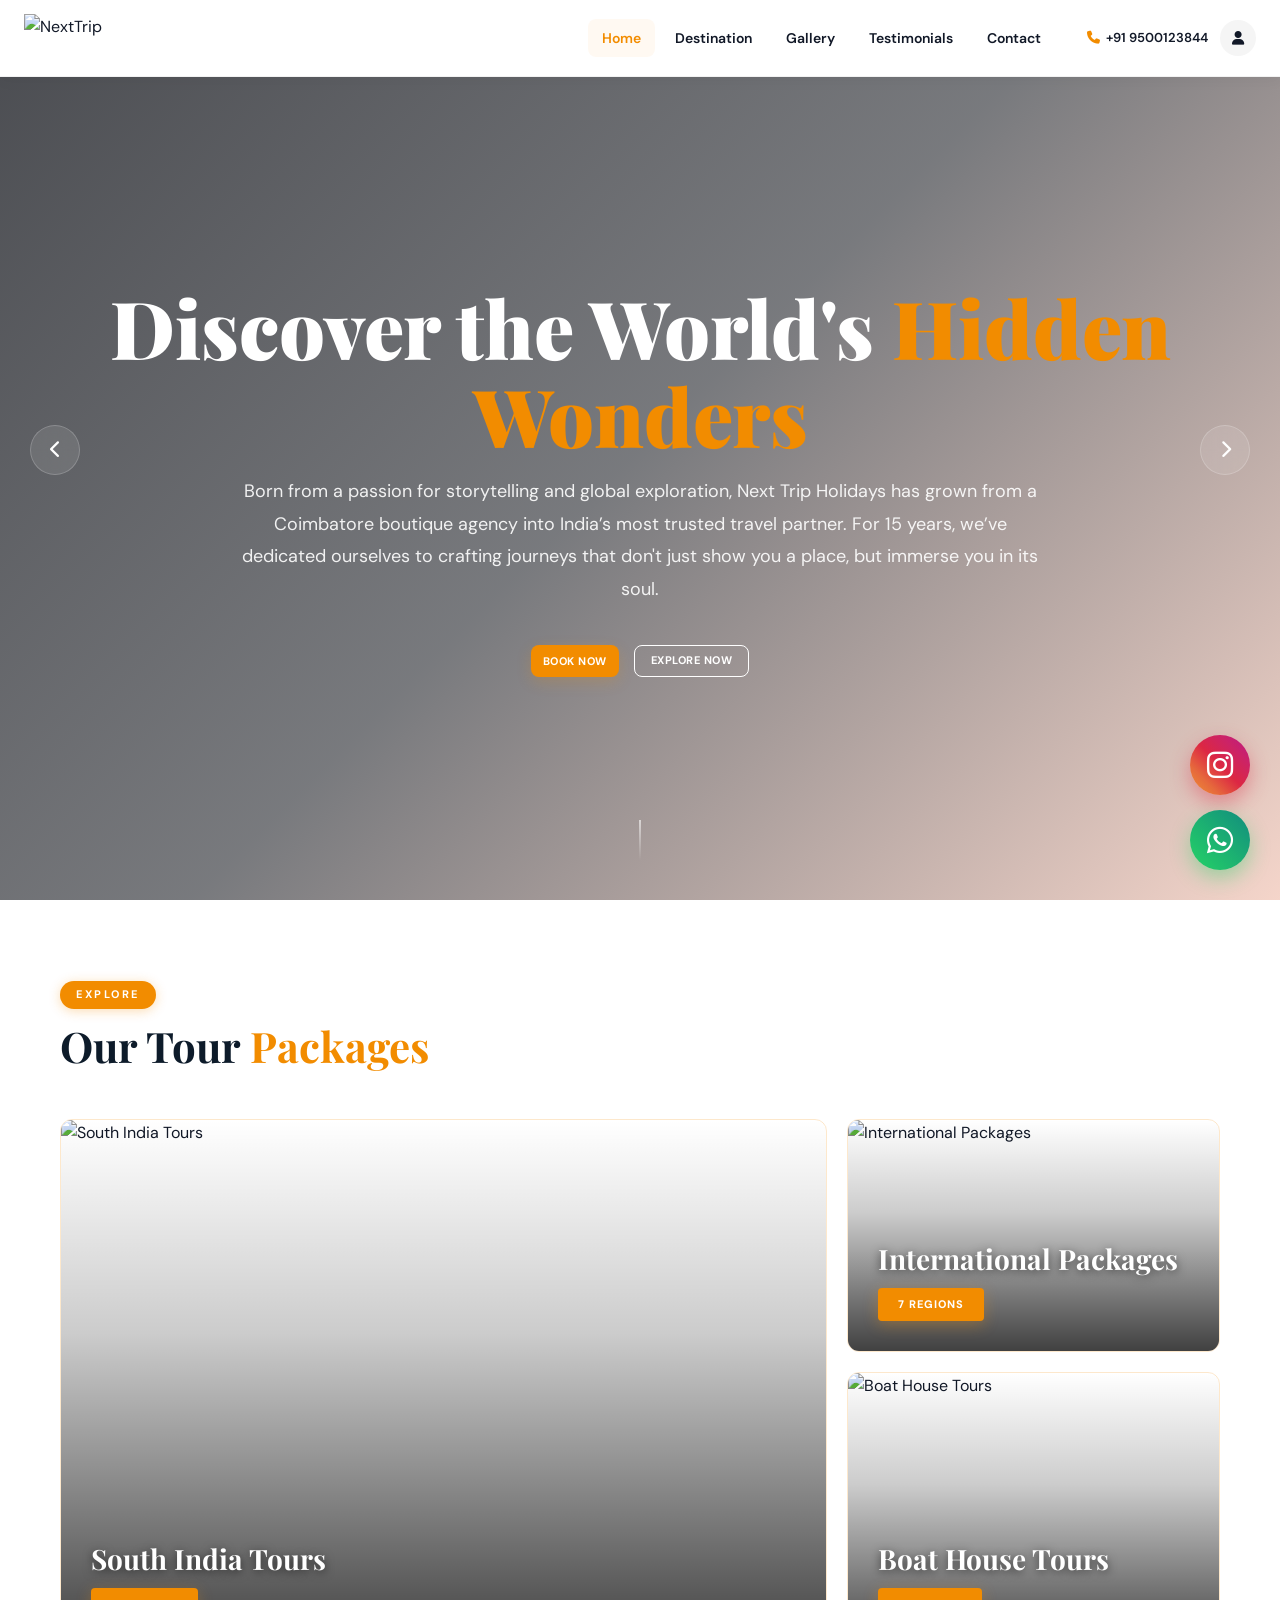
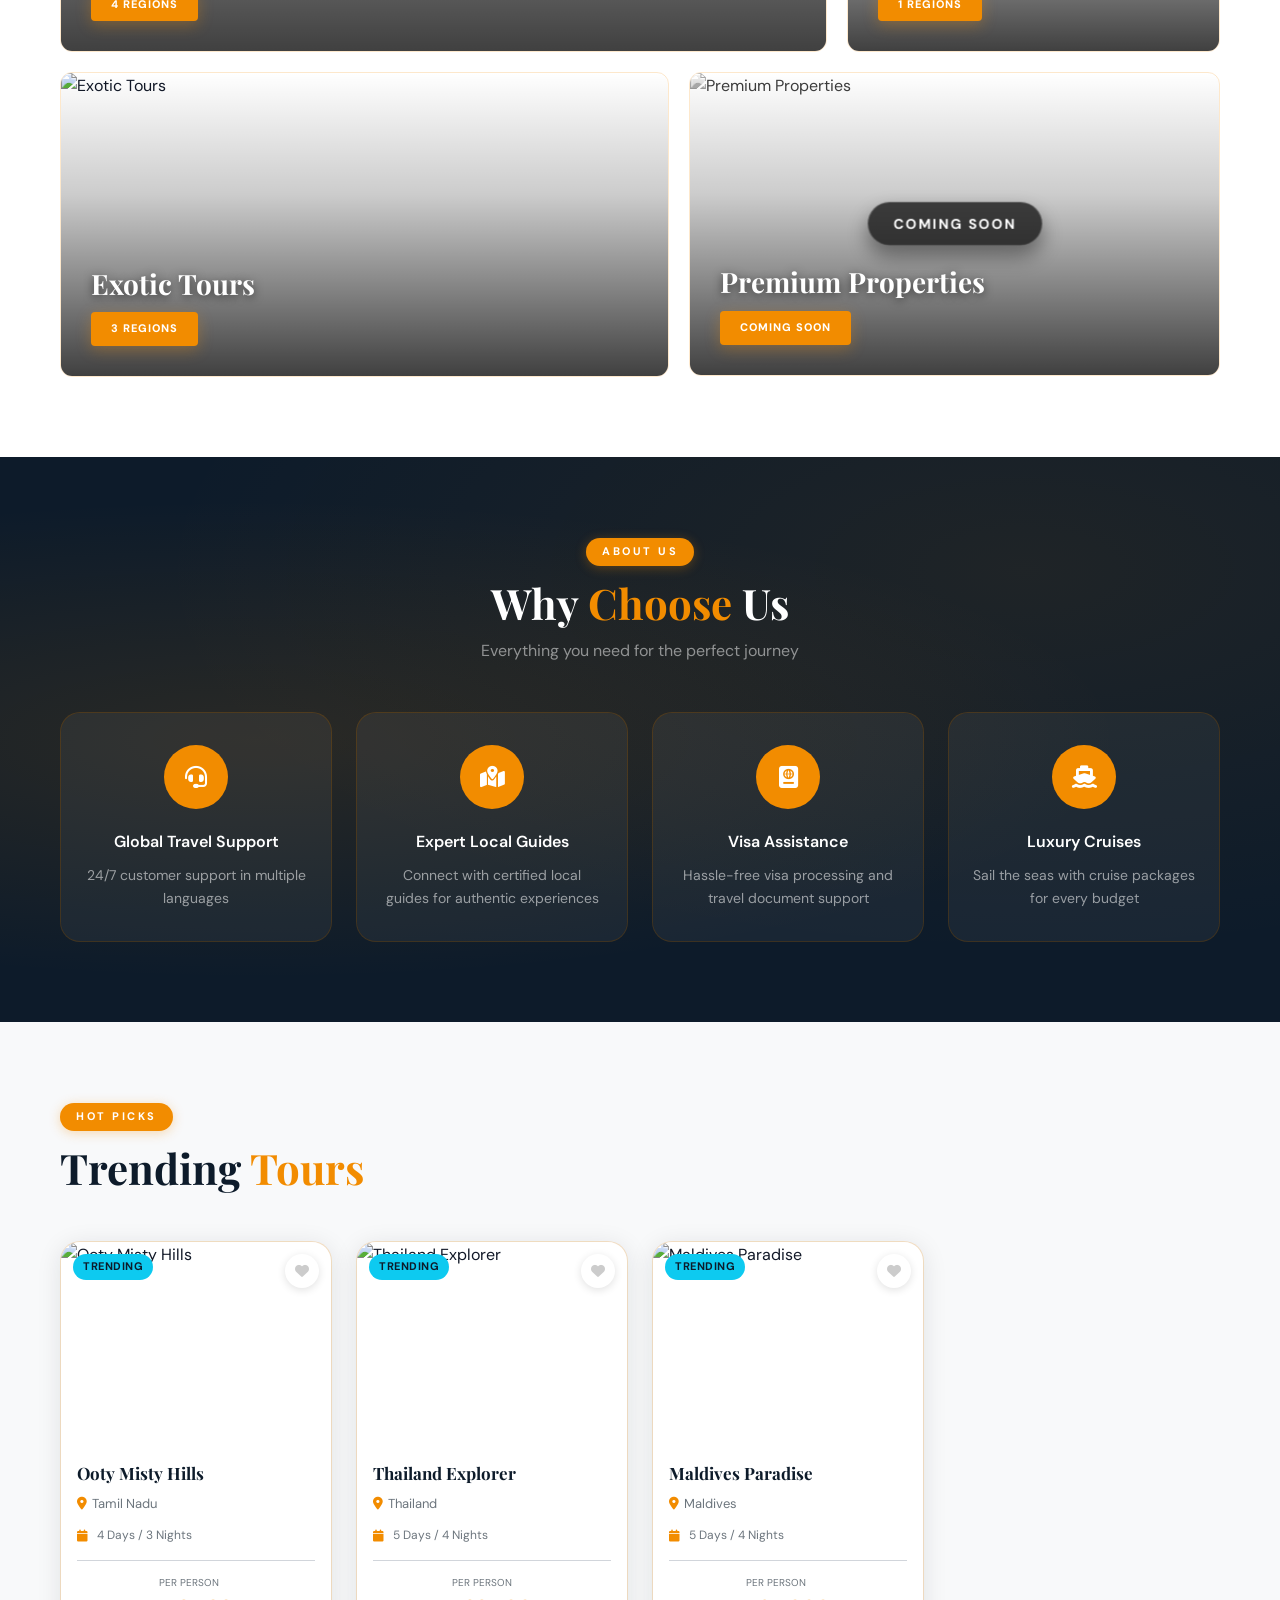
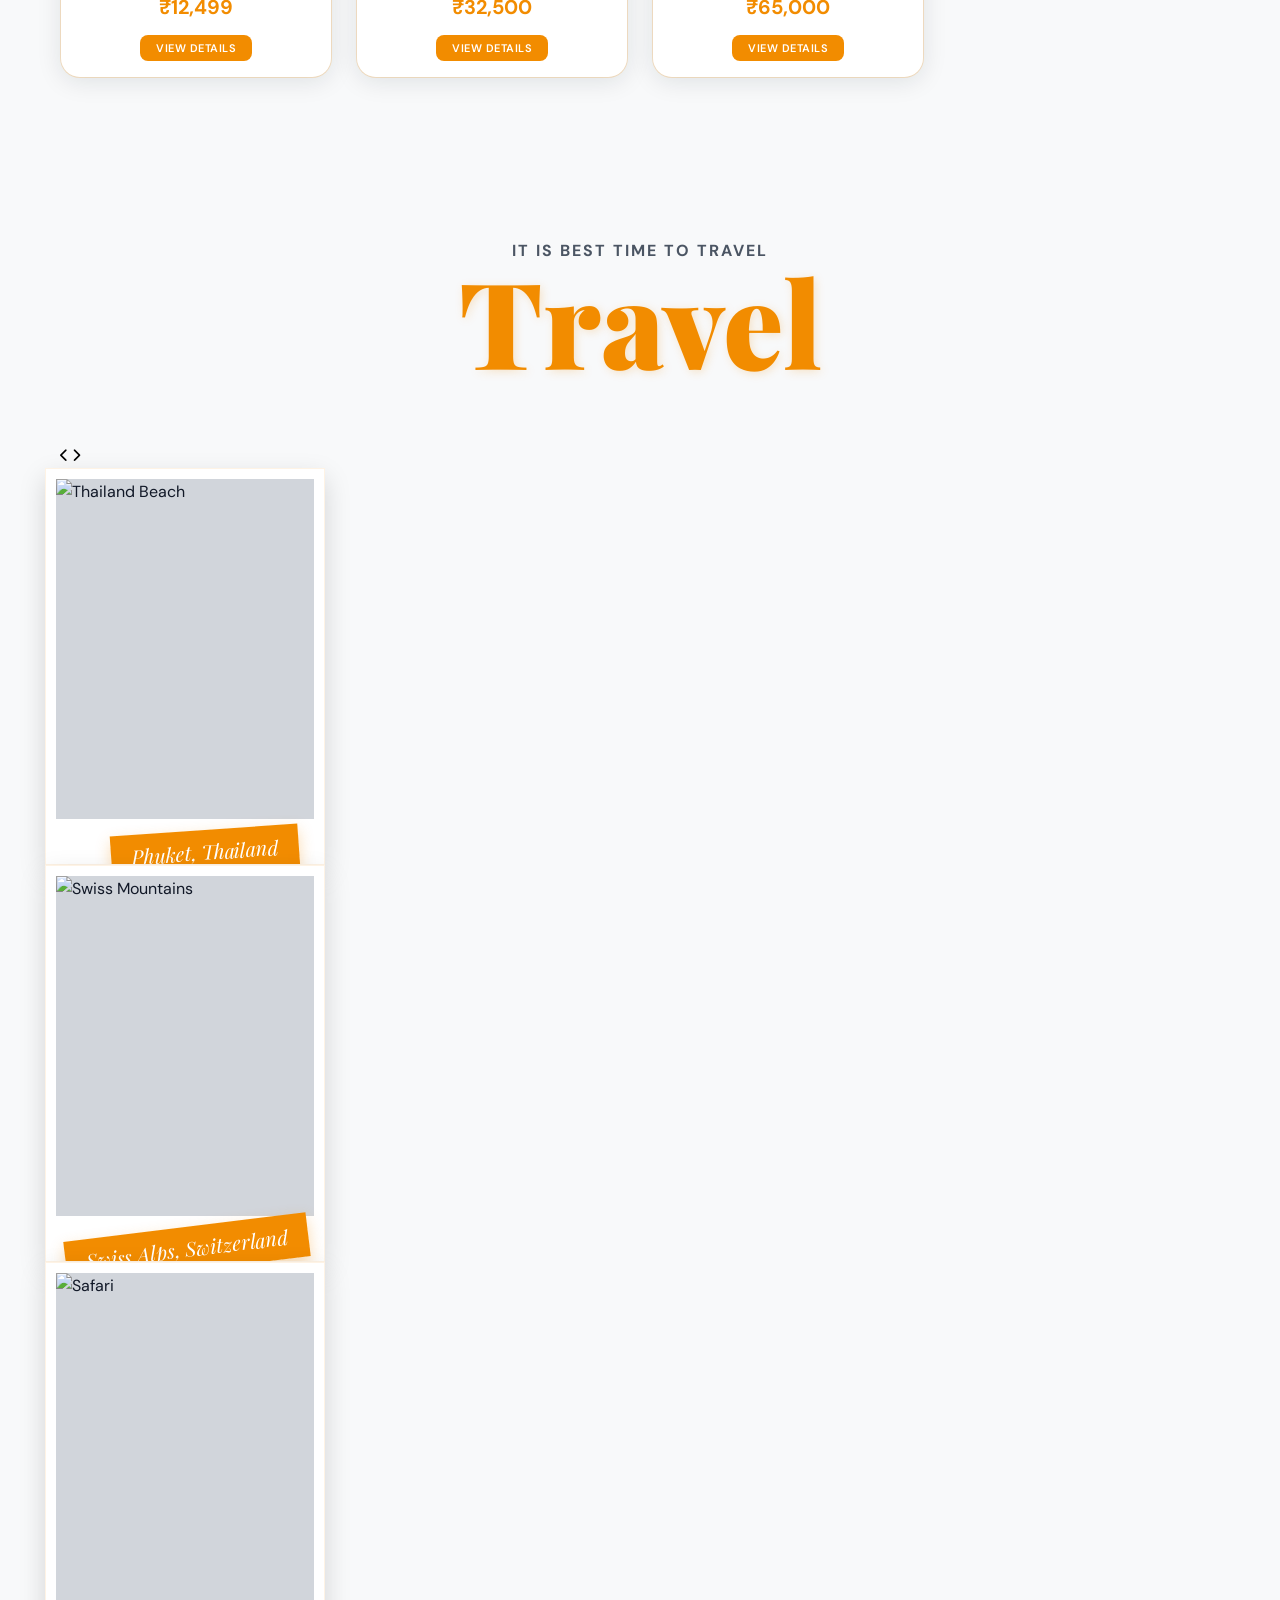
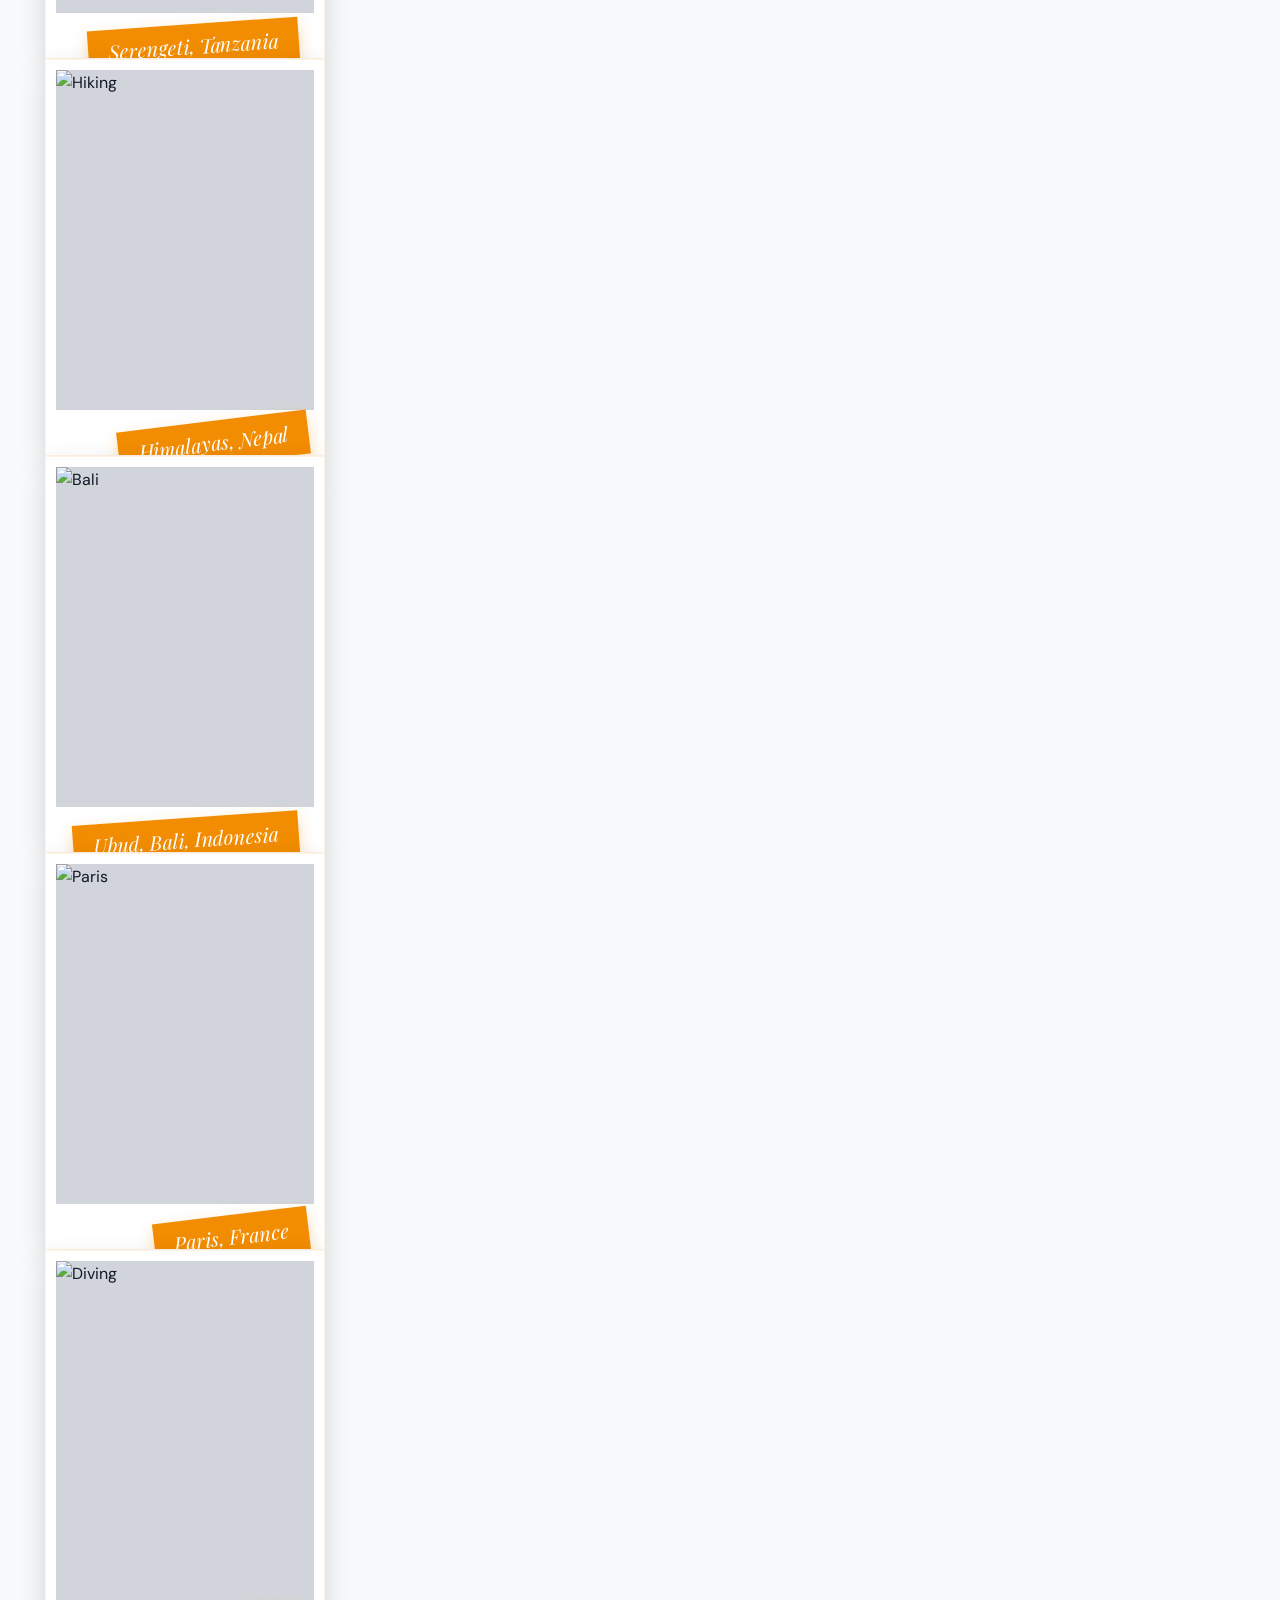
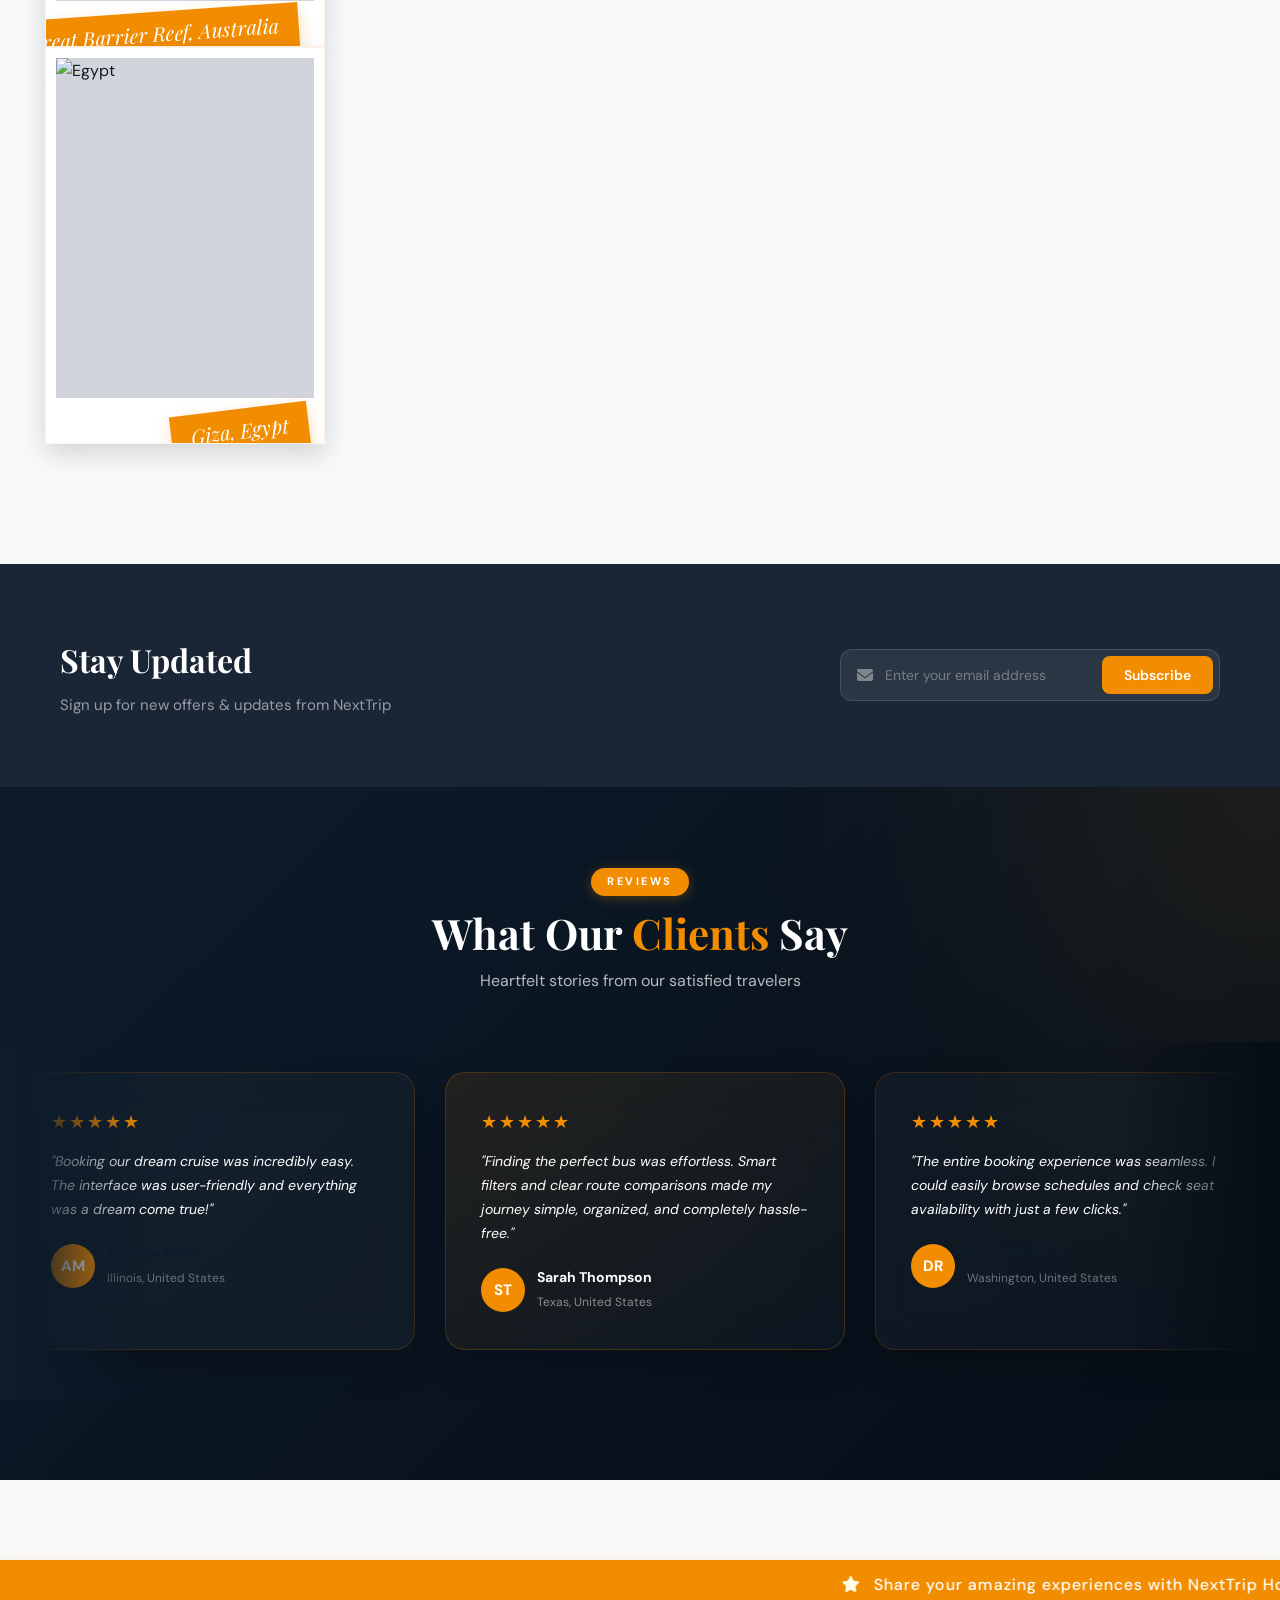
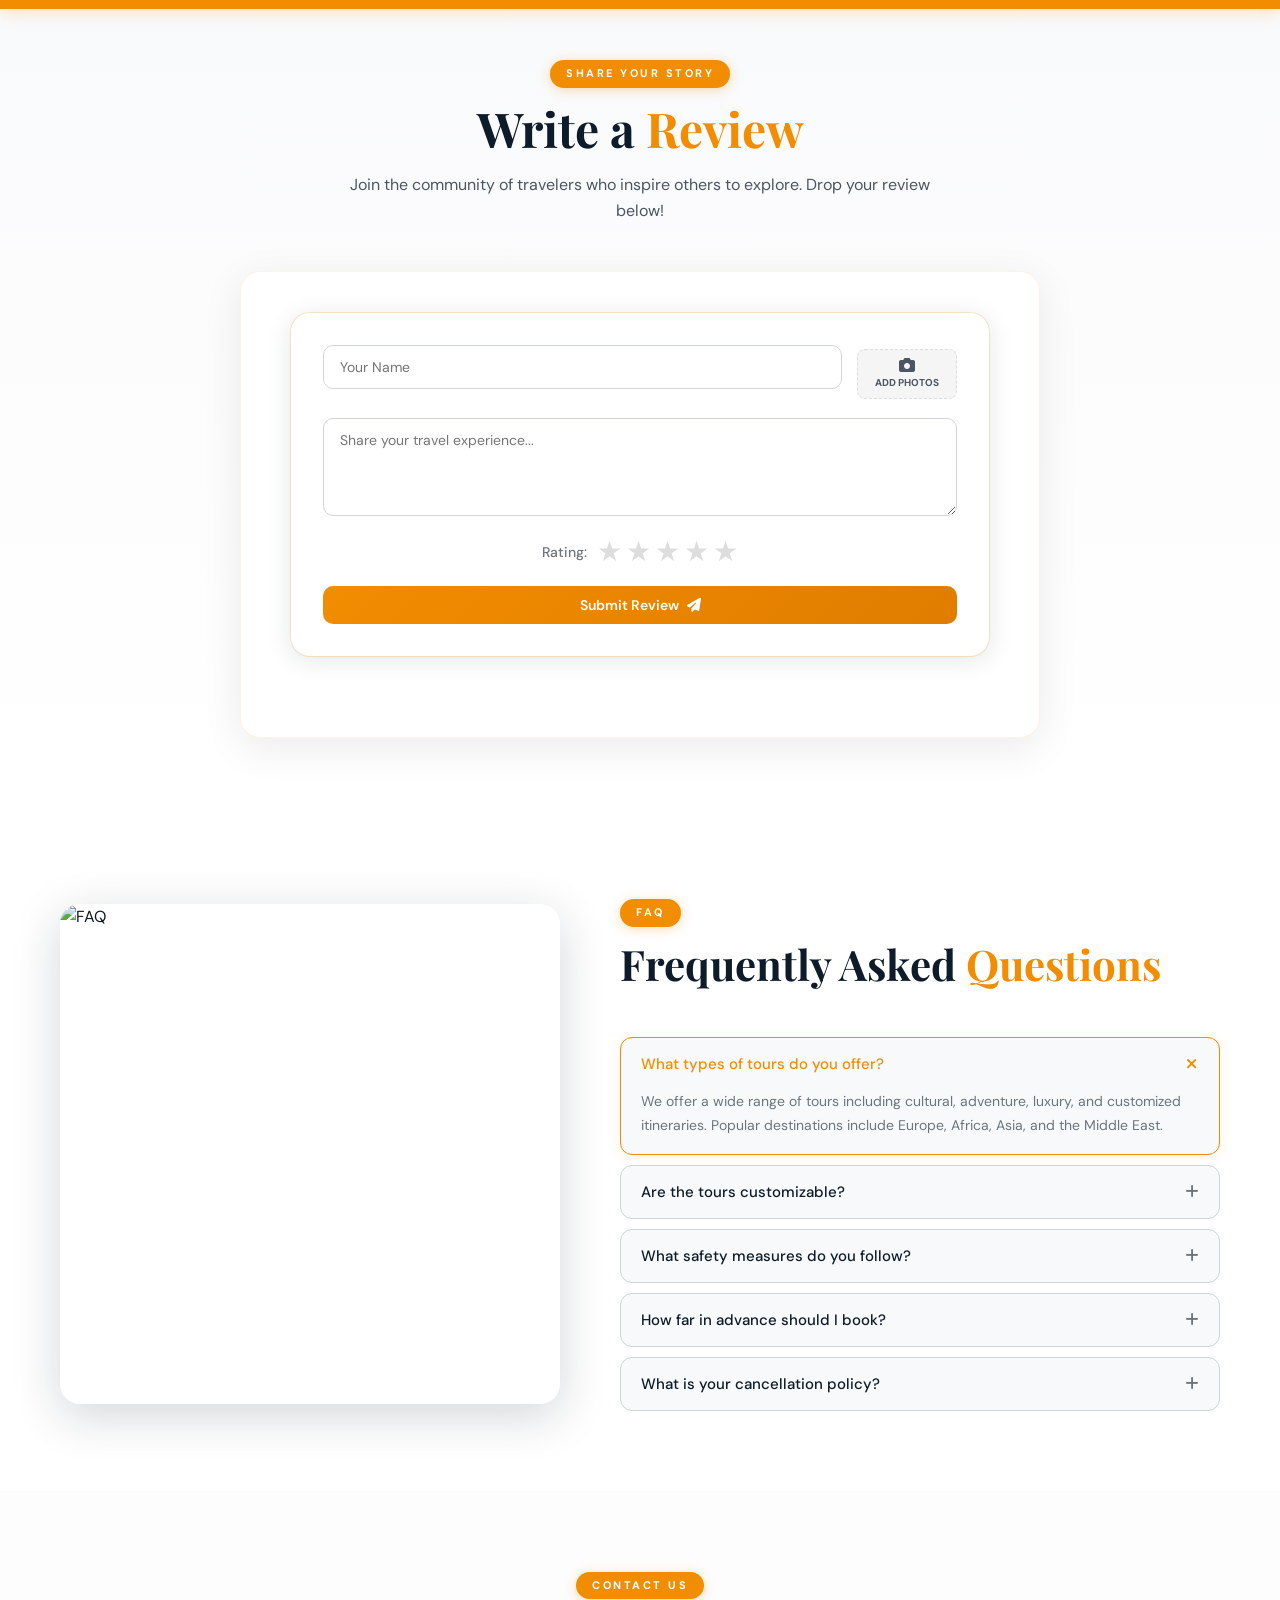
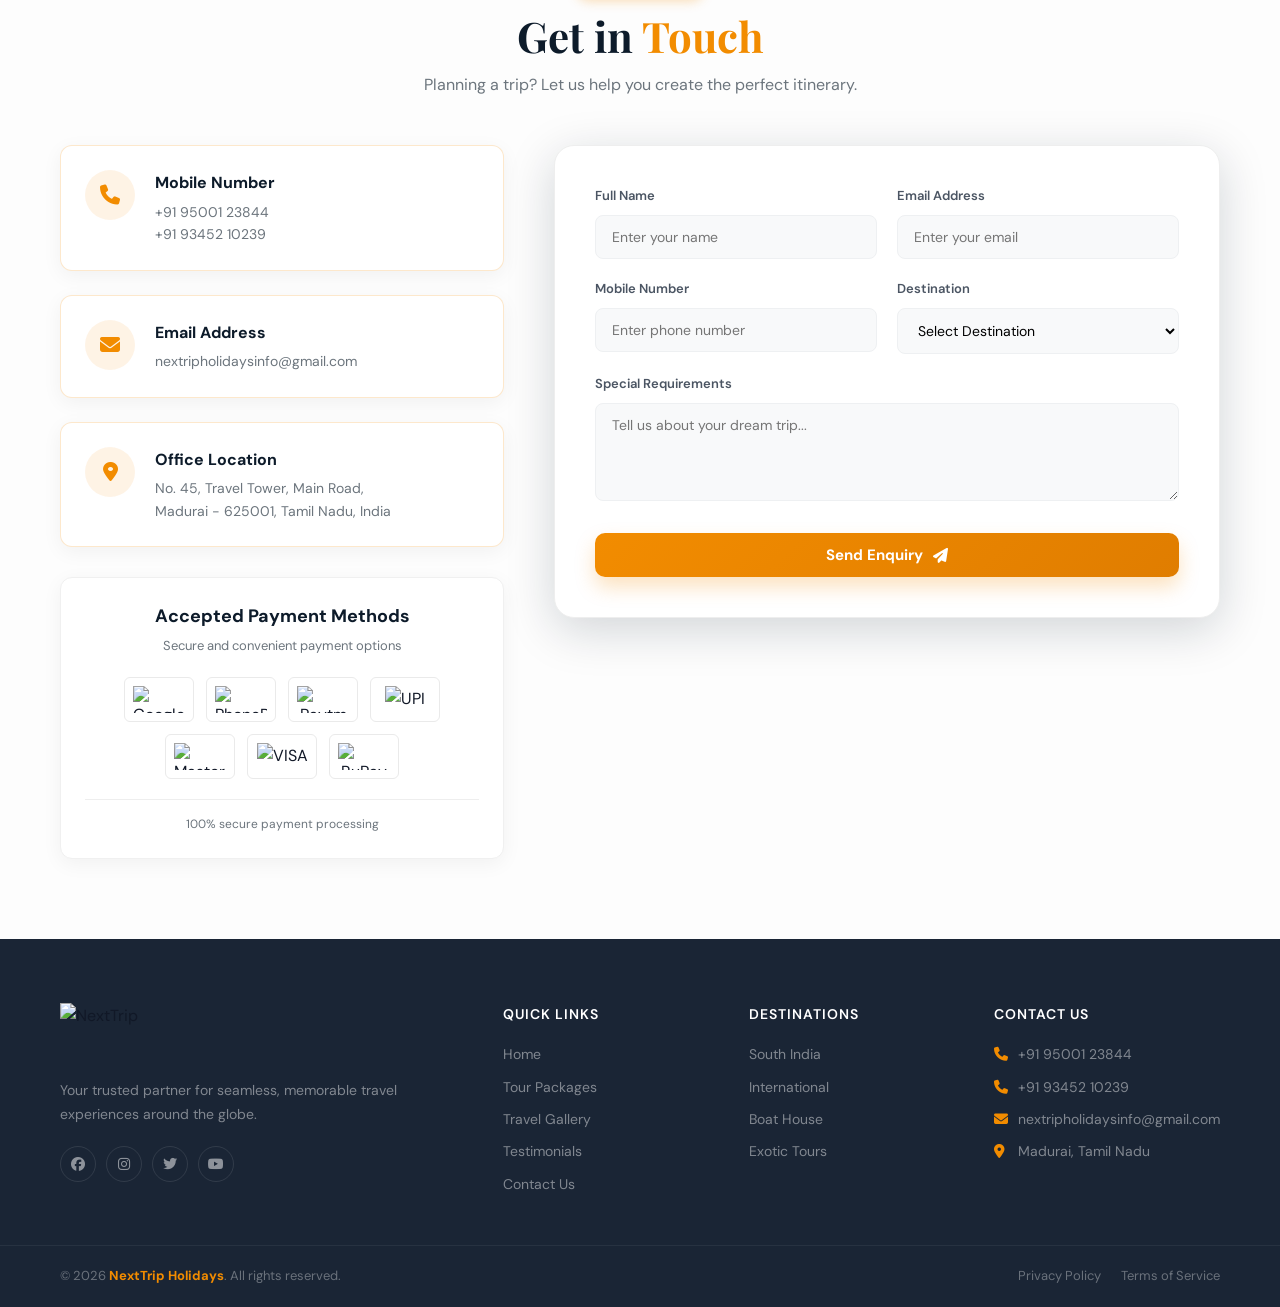
==== commit 547b5971: "Update contact details and implement gallery slider Updated phone numbers and email addresses in the" ====
--- a/index.html
+++ b/index.html
@@ -155,8 +155,7 @@
       </ul>
 
       <div class="nav-right">
-        <span class="phone-link"><i class="fa fa-phone"></i> +91 9976692604</span>
-        <button class="icon-btn"><i class="fa fa-search"></i></button>
+        <span class="phone-link"><i class="fa fa-phone"></i> +91 9500123844</span>
         <button class="icon-btn" onclick="openAdminLogin()" title="Admin Login"><i class="fa fa-user"></i></button>
       </div>
 
@@ -173,7 +172,7 @@
     <a href="#gallery">Gallery</a>
     <a href="#testimonials">Testimonials</a>
     <a href="#contact">Contact</a>
-    <p class="mobile-phone"><i class="fa fa-phone"></i> +91 99766 92604</p>
+    <p class="mobile-phone"><i class="fa fa-phone"></i> +91 95001 23844</p>
   </div>
 
   <!-- ===== HERO ===== -->
@@ -358,130 +357,139 @@
         <button class="filter-btn" data-filter="adventure">Adventure</button>
       </div>
 
-      <!-- Gallery Grid -->
-      <div class="gallery-grid">
-        <div class="gallery-item" data-category="asia" data-title="Thailand Beach Paradise"
-          data-place="Phuket, Thailand" onclick="openLightbox(this)">
-          <div class="gallery-img-wrap">
-            <img src="https://images.unsplash.com/photo-1552465011-b4e21bf6e79a?w=800" alt="Thailand Beach">
-            <div class="gallery-overlay">
-              <div class="gallery-place-label"><i class="fa fa-location-dot"></i> Phuket, Thailand</div>
-              <div class="zoom-btn"><i class="fa fa-expand"></i></div>
-            </div>
-          </div>
-          <div class="gallery-info">
-            <h4>Thailand Beach Paradise</h4>
-            <span class="category-tag">Asia</span>
-          </div>
-        </div>
-
-        <div class="gallery-item" data-category="europe" data-title="Alpine Adventure"
-          data-place="Swiss Alps, Switzerland" onclick="openLightbox(this)">
-          <div class="gallery-img-wrap">
-            <img src="https://images.unsplash.com/photo-1530122037265-a5f1f91d3b99?w=800" alt="Swiss Mountains">
-            <div class="gallery-overlay">
-              <div class="gallery-place-label"><i class="fa fa-location-dot"></i> Swiss Alps, Switzerland</div>
-              <div class="zoom-btn"><i class="fa fa-expand"></i></div>
-            </div>
-          </div>
-          <div class="gallery-info">
-            <h4>Alpine Adventure</h4>
-            <span class="category-tag">Europe</span>
-          </div>
-        </div>
-
-        <div class="gallery-item" data-category="africa" data-title="African Safari" data-place="Serengeti, Tanzania"
-          onclick="openLightbox(this)">
-          <div class="gallery-img-wrap">
-            <img src="https://images.unsplash.com/photo-1516426122078-c23e76319801?w=800" alt="Safari">
-            <div class="gallery-overlay">
-              <div class="gallery-place-label"><i class="fa fa-location-dot"></i> Serengeti, Tanzania</div>
-              <div class="zoom-btn"><i class="fa fa-expand"></i></div>
-            </div>
-          </div>
-          <div class="gallery-info">
-            <h4>African Safari</h4>
-            <span class="category-tag">Africa</span>
-          </div>
-        </div>
-
-        <div class="gallery-item" data-category="adventure" data-title="Mountain Trekking" data-place="Himalayas, Nepal"
-          onclick="openLightbox(this)">
-          <div class="gallery-img-wrap">
-            <img src="https://images.unsplash.com/photo-1464822759023-fed622ff2c3b?w=800" alt="Hiking">
-            <div class="gallery-overlay">
-              <div class="gallery-place-label"><i class="fa fa-location-dot"></i> Himalayas, Nepal</div>
-              <div class="zoom-btn"><i class="fa fa-expand"></i></div>
-            </div>
-          </div>
-          <div class="gallery-info">
-            <h4>Mountain Trekking</h4>
-            <span class="category-tag">Adventure</span>
-          </div>
-        </div>
-
-        <div class="gallery-item" data-category="asia" data-title="Bali Temples" data-place="Ubud, Bali, Indonesia"
-          onclick="openLightbox(this)">
-          <div class="gallery-img-wrap">
-            <img src="https://images.unsplash.com/photo-1537996194471-e657df975ab4?w=800" alt="Bali">
-            <div class="gallery-overlay">
-              <div class="gallery-place-label"><i class="fa fa-location-dot"></i> Ubud, Bali, Indonesia</div>
-              <div class="zoom-btn"><i class="fa fa-expand"></i></div>
-            </div>
-          </div>
-          <div class="gallery-info">
-            <h4>Bali Temples</h4>
-            <span class="category-tag">Asia</span>
-          </div>
-        </div>
-
-        <div class="gallery-item" data-category="europe" data-title="Paris Romance" data-place="Paris, France"
-          onclick="openLightbox(this)">
-          <div class="gallery-img-wrap">
-            <img
-              src="https://res.cloudinary.com/drkgkgiat/image/upload/v1776672647/Gemini_Generated_Image_2hfzc52hfzc52hfz_l8ciwi.png"
-              alt="Paris">
-            <div class="gallery-overlay">
-              <div class="gallery-place-label"><i class="fa fa-location-dot"></i> Paris, France</div>
-              <div class="zoom-btn"><i class="fa fa-expand"></i></div>
-            </div>
-          </div>
-          <div class="gallery-info">
-            <h4>Paris Romance</h4>
-            <span class="category-tag">Europe</span>
-          </div>
-        </div>
-
-        <div class="gallery-item" data-category="adventure" data-title="Underwater Wonders"
-          data-place="Great Barrier Reef, Australia" onclick="openLightbox(this)">
-          <div class="gallery-img-wrap">
-            <img src="https://images.unsplash.com/photo-1544551763-46a013bb70d5?w=800" alt="Diving">
-            <div class="gallery-overlay">
-              <div class="gallery-place-label"><i class="fa fa-location-dot"></i> Great Barrier Reef, Australia</div>
-              <div class="zoom-btn"><i class="fa fa-expand"></i></div>
-            </div>
-          </div>
-          <div class="gallery-info">
-            <h4>Underwater Wonders</h4>
-            <span class="category-tag">Adventure</span>
-          </div>
-        </div>
-
-        <div class="gallery-item" data-category="africa" data-title="Egyptian Wonders" data-place="Giza, Egypt"
-          onclick="openLightbox(this)">
-          <div class="gallery-img-wrap">
-            <img
-              src="https://res.cloudinary.com/drkgkgiat/image/upload/v1776672769/Gemini_Generated_Image_52gfas52gfas52gf_amnf0q.png"
-              alt="Egypt">
-            <div class="gallery-overlay">
-              <div class="gallery-place-label"><i class="fa fa-location-dot"></i> Giza, Egypt</div>
-              <div class="zoom-btn"><i class="fa fa-expand"></i></div>
-            </div>
-          </div>
-          <div class="gallery-info">
-            <h4>Egyptian Wonders</h4>
-            <span class="category-tag">Africa</span>
-          </div>
+      <!-- Gallery Slider Container -->
+      <div class="gallery-slider-wrap">
+        <button class="gallery-nav-btn prev" id="galleryPrev"><i class="fa fa-chevron-left"></i></button>
+        <button class="gallery-nav-btn next" id="galleryNext"><i class="fa fa-chevron-right"></i></button>
+        
+        <div class="gallery-slider-container" id="gallerySlider">
+          <div class="gallery-item" data-category="asia" data-title="Thailand Beach Paradise"
+            data-place="Phuket, Thailand" onclick="openLightbox(this)">
+            <div class="gallery-img-wrap">
+              <img src="https://images.unsplash.com/photo-1552465011-b4e21bf6e79a?w=800" alt="Thailand Beach">
+              <div class="gallery-overlay">
+                <div class="gallery-place-label"><i class="fa fa-location-dot"></i> Phuket, Thailand</div>
+                <div class="zoom-btn"><i class="fa fa-expand"></i></div>
+              </div>
+            </div>
+            <div class="gallery-info">
+              <h4>Thailand Beach Paradise</h4>
+              <span class="category-tag">Asia</span>
+            </div>
+          </div>
+
+          <div class="gallery-item" data-category="europe" data-title="Alpine Adventure"
+            data-place="Swiss Alps, Switzerland" onclick="openLightbox(this)">
+            <div class="gallery-img-wrap">
+              <img src="https://images.unsplash.com/photo-1530122037265-a5f1f91d3b99?w=800" alt="Swiss Mountains">
+              <div class="gallery-overlay">
+                <div class="gallery-place-label"><i class="fa fa-location-dot"></i> Swiss Alps, Switzerland</div>
+                <div class="zoom-btn"><i class="fa fa-expand"></i></div>
+              </div>
+            </div>
+            <div class="gallery-info">
+              <h4>Alpine Adventure</h4>
+              <span class="category-tag">Europe</span>
+            </div>
+          </div>
+
+          <div class="gallery-item" data-category="africa" data-title="African Safari" data-place="Serengeti, Tanzania"
+            onclick="openLightbox(this)">
+            <div class="gallery-img-wrap">
+              <img src="https://images.unsplash.com/photo-1516426122078-c23e76319801?w=800" alt="Safari">
+              <div class="gallery-overlay">
+                <div class="gallery-place-label"><i class="fa fa-location-dot"></i> Serengeti, Tanzania</div>
+                <div class="zoom-btn"><i class="fa fa-expand"></i></div>
+              </div>
+            </div>
+            <div class="gallery-info">
+              <h4>African Safari</h4>
+              <span class="category-tag">Africa</span>
+            </div>
+          </div>
+
+          <div class="gallery-item" data-category="adventure" data-title="Mountain Trekking" data-place="Himalayas, Nepal"
+            onclick="openLightbox(this)">
+            <div class="gallery-img-wrap">
+              <img src="https://images.unsplash.com/photo-1464822759023-fed622ff2c3b?w=800" alt="Hiking">
+              <div class="gallery-overlay">
+                <div class="gallery-place-label"><i class="fa fa-location-dot"></i> Himalayas, Nepal</div>
+                <div class="zoom-btn"><i class="fa fa-expand"></i></div>
+              </div>
+            </div>
+            <div class="gallery-info">
+              <h4>Mountain Trekking</h4>
+              <span class="category-tag">Adventure</span>
+            </div>
+          </div>
+
+          <div class="gallery-item" data-category="asia" data-title="Bali Temples" data-place="Ubud, Bali, Indonesia"
+            onclick="openLightbox(this)">
+            <div class="gallery-img-wrap">
+              <img src="https://images.unsplash.com/photo-1537996194471-e657df975ab4?w=800" alt="Bali">
+              <div class="gallery-overlay">
+                <div class="gallery-place-label"><i class="fa fa-location-dot"></i> Ubud, Bali, Indonesia</div>
+                <div class="zoom-btn"><i class="fa fa-expand"></i></div>
+              </div>
+            </div>
+            <div class="gallery-info">
+              <h4>Bali Temples</h4>
+              <span class="category-tag">Asia</span>
+            </div>
+          </div>
+
+          <div class="gallery-item" data-category="europe" data-title="Paris Romance" data-place="Paris, France"
+            onclick="openLightbox(this)">
+            <div class="gallery-img-wrap">
+              <img
+                src="https://res.cloudinary.com/drkgkgiat/image/upload/v1776672647/Gemini_Generated_Image_2hfzc52hfzc52hfz_l8ciwi.png"
+                alt="Paris">
+              <div class="gallery-overlay">
+                <div class="gallery-place-label"><i class="fa fa-location-dot"></i> Paris, France</div>
+                <div class="zoom-btn"><i class="fa fa-expand"></i></div>
+              </div>
+            </div>
+            <div class="gallery-info">
+              <h4>Paris Romance</h4>
+              <span class="category-tag">Europe</span>
+            </div>
+          </div>
+
+          <div class="gallery-item" data-category="adventure" data-title="Underwater Wonders"
+            data-place="Great Barrier Reef, Australia" onclick="openLightbox(this)">
+            <div class="gallery-img-wrap">
+              <img src="https://images.unsplash.com/photo-1544551763-46a013bb70d5?w=800" alt="Diving">
+              <div class="gallery-overlay">
+                <div class="gallery-place-label"><i class="fa fa-location-dot"></i> Great Barrier Reef, Australia</div>
+                <div class="zoom-btn"><i class="fa fa-expand"></i></div>
+              </div>
+            </div>
+            <div class="gallery-info">
+              <h4>Underwater Wonders</h4>
+              <span class="category-tag">Adventure</span>
+            </div>
+          </div>
+
+          <div class="gallery-item" data-category="africa" data-title="Egyptian Wonders" data-place="Giza, Egypt"
+            onclick="openLightbox(this)">
+            <div class="gallery-img-wrap">
+              <img
+                src="https://res.cloudinary.com/drkgkgiat/image/upload/v1776672769/Gemini_Generated_Image_52gfas52gfas52gf_amnf0q.png"
+                alt="Egypt">
+              <div class="gallery-overlay">
+                <div class="gallery-place-label"><i class="fa fa-location-dot"></i> Giza, Egypt</div>
+                <div class="zoom-btn"><i class="fa fa-expand"></i></div>
+              </div>
+            </div>
+            <div class="gallery-info">
+              <h4>Egyptian Wonders</h4>
+              <span class="category-tag">Africa</span>
+            </div>
+          </div>
+        </div>
+        
+        <div class="gallery-progress-bar">
+          <div class="progress-fill" id="galleryProgress"></div>
         </div>
       </div>
     </div>
@@ -788,8 +796,8 @@
             <div class="info-icon"><i class="fa fa-phone"></i></div>
             <div class="info-text">
               <h5>Mobile Number</h5>
-              <p>+91 98765 43210</p>
-              <p>+91 12345 67890</p>
+              <p>+91 95001 23844</p>
+              <p>+91 93452 10239</p>
             </div>
           </div>
 
@@ -797,8 +805,7 @@
             <div class="info-icon"><i class="fa fa-envelope"></i></div>
             <div class="info-text">
               <h5>Email Address</h5>
-              <p>info@nextripholidays.com</p>
-              <p>bookings@nextripholidays.com</p>
+              <p>nextripholidaysinfo@gmail.com</p>
             </div>
           </div>
 
@@ -960,8 +967,9 @@
           </div>
           <div class="footer-col">
             <h5>Contact Us</h5>
-            <p><i class="fa fa-phone"></i> +91 99766 92604</p>
-            <p><i class="fa fa-envelope"></i> info@nextripholidays.com</p>
+            <p><i class="fa fa-phone"></i> +91 95001 23844</p>
+            <p><i class="fa fa-phone"></i> +91 93452 10239</p>
+            <p><i class="fa fa-envelope"></i> nextripholidaysinfo@gmail.com</p>
             <p><i class="fa fa-location-dot"></i> Madurai, Tamil Nadu</p>
           </div>
         </div>
@@ -1011,11 +1019,13 @@
   </div>
 
   <!-- ===== ADMIN LOGIN MODAL ===== -->
-  <div class="booking-modal-overlay" id="adminLoginModal" style="z-index: 30000; display:none; opacity:0; visibility:hidden; transition:0.3s;">
+  <div class="booking-modal-overlay" id="adminLoginModal"
+    style="z-index: 30000; display:none; opacity:0; visibility:hidden; transition:0.3s;">
     <div class="booking-modal-box" style="max-width:420px; position:relative;">
       <button class="close-modal-btn" onclick="closeAdminLogin()"><i class="fa fa-times"></i></button>
       <div class="modal-header-premium" style="text-align:center; margin-bottom:25px;">
-        <div style="width:60px;height:60px;background:linear-gradient(135deg,#f28c00,#e07d00);border-radius:50%;display:flex;align-items:center;justify-content:center;margin:0 auto 15px;">
+        <div
+          style="width:60px;height:60px;background:linear-gradient(135deg,#f28c00,#e07d00);border-radius:50%;display:flex;align-items:center;justify-content:center;margin:0 auto 15px;">
           <i class="fa fa-user-shield" style="color:white;font-size:24px;"></i>
         </div>
         <h3>Admin <span>Login</span></h3>
@@ -1024,19 +1034,28 @@
       <div class="modal-form-grid" style="display:block;">
         <div class="modal-group" style="margin-bottom:18px;">
           <label style="display:block;font-weight:600;margin-bottom:6px;font-size:14px;">Username</label>
-          <input type="text" id="adminUsername" class="admin-input" placeholder="Enter username" style="width:100%;padding:12px 15px;border:1.5px solid #ddd;border-radius:8px;font-size:15px;outline:none;transition:0.3s;" onkeydown="if(event.key==='Enter')doAdminLogin()">
+          <input type="text" id="adminUsername" class="admin-input" placeholder="Enter username"
+            style="width:100%;padding:12px 15px;border:1.5px solid #ddd;border-radius:8px;font-size:15px;outline:none;transition:0.3s;"
+            onkeydown="if(event.key==='Enter')doAdminLogin()">
         </div>
         <div class="modal-group" style="margin-bottom:25px;">
           <label style="display:block;font-weight:600;margin-bottom:6px;font-size:14px;">Password</label>
           <div style="position:relative;">
-            <input type="password" id="adminPassword" class="admin-input" placeholder="Enter password" style="width:100%;padding:12px 15px;border:1.5px solid #ddd;border-radius:8px;font-size:15px;outline:none;transition:0.3s;" onkeydown="if(event.key==='Enter')doAdminLogin()">
-            <button onclick="togglePwdVisibility()" style="position:absolute;right:12px;top:50%;transform:translateY(-50%);background:none;border:none;cursor:pointer;color:#888;" id="pwdToggleBtn"><i class="fa fa-eye" id="pwdToggleIcon"></i></button>
-          </div>
-        </div>
-        <div id="adminLoginError" style="display:none;background:#fff1f0;border:1px solid #ffa39e;color:#cf1322;padding:10px 14px;border-radius:8px;font-size:13px;margin-bottom:18px;text-align:center;">
+            <input type="password" id="adminPassword" class="admin-input" placeholder="Enter password"
+              style="width:100%;padding:12px 15px;border:1.5px solid #ddd;border-radius:8px;font-size:15px;outline:none;transition:0.3s;"
+              onkeydown="if(event.key==='Enter')doAdminLogin()">
+            <button onclick="togglePwdVisibility()"
+              style="position:absolute;right:12px;top:50%;transform:translateY(-50%);background:none;border:none;cursor:pointer;color:#888;"
+              id="pwdToggleBtn"><i class="fa fa-eye" id="pwdToggleIcon"></i></button>
+          </div>
+        </div>
+        <div id="adminLoginError"
+          style="display:none;background:#fff1f0;border:1px solid #ffa39e;color:#cf1322;padding:10px 14px;border-radius:8px;font-size:13px;margin-bottom:18px;text-align:center;">
           <i class="fa fa-circle-exclamation"></i> Invalid username or password. Try again.
         </div>
-        <button onclick="doAdminLogin()" style="width:100%;padding:14px;background:linear-gradient(135deg,#f28c00,#e07d00);color:white;border:none;border-radius:8px;font-size:16px;font-weight:700;cursor:pointer;transition:0.3s;letter-spacing:0.5px;" id="adminLoginBtn">
+        <button onclick="doAdminLogin()"
+          style="width:100%;padding:14px;background:linear-gradient(135deg,#f28c00,#e07d00);color:white;border:none;border-radius:8px;font-size:16px;font-weight:700;cursor:pointer;transition:0.3s;letter-spacing:0.5px;"
+          id="adminLoginBtn">
           <i class="fa fa-sign-in-alt"></i> Sign In to Admin
         </button>
       </div>
@@ -1088,7 +1107,7 @@
       }
     }
     // Close on overlay click
-    document.getElementById('adminLoginModal').addEventListener('click', function(e) {
+    document.getElementById('adminLoginModal').addEventListener('click', function (e) {
       if (e.target === this) closeAdminLogin();
     });
   </script>
@@ -1131,4 +1150,4 @@
 
 </body>
 
-</html>+</html>
--- a/styles.css
+++ b/styles.css
@@ -2627,29 +2627,26 @@
 
 @media (max-width: 900px) {
 
-  .nav-links,
+  .nav-links {
+    display: none;
+  }
+
   .nav-right {
+    display: flex !important;
+    margin-left: auto;
+    gap: 12px;
+  }
+
+  .nav-right .phone-link {
     display: none;
   }
 
   .hamburger {
     display: flex;
-  }
-
-  .packages-grid {
-    grid-template-columns: repeat(2, 1fr);
-  }
-
-  .pkg-card {
-    grid-column: span 1;
-    aspect-ratio: 4/3;
-  }
-
-  .pkg-card.pkg-large,
-  .pkg-card.pkg-medium {
-    grid-column: span 2;
-    aspect-ratio: 16/9;
-  }
+    margin-left: 0;
+  }
+
+
 
   .faq-layout {
     grid-template-columns: 1fr;
@@ -2695,15 +2692,7 @@
     padding: 56px 0;
   }
 
-  .packages-grid {
-    grid-template-columns: 1fr 1fr;
-  }
-
-  .pkg-card.pkg-large,
-  .pkg-card.pkg-medium {
-    grid-column: span 2;
-    aspect-ratio: 4/3;
-  }
+
 
   .tours-grid {
     grid-template-columns: 1fr 1fr;
@@ -2755,15 +2744,7 @@
     grid-template-columns: 1fr;
   }
 
-  .packages-grid {
-    grid-template-columns: 1fr;
-  }
-
-  .pkg-card,
-  .pkg-card.pkg-large,
-  .pkg-card.pkg-medium {
-    grid-column: span 1;
-  }
+
 
   .tour-types-grid {
     grid-template-columns: 1fr;
@@ -5289,23 +5270,7 @@
 
 /* --- Packages Grid Mobile (extra small) --- */
 @media (max-width: 480px) {
-  .packages-grid {
-    grid-template-columns: 1fr !important;
-  }
-
-  .pkg-card,
-  .pkg-card.pkg-large,
-  .pkg-card.pkg-medium,
-  .pkg-card:nth-child(4),
-  .pkg-card:nth-child(5) {
-    grid-column: span 1 !important;
-    aspect-ratio: 4/3 !important;
-    height: auto !important;
-  }
-
-  .pkg-overlay h3 {
-    font-size: 18px;
-  }
+
 }
 
 /* --- Why Choose Us Mobile Fix --- */
@@ -5811,80 +5776,11 @@
    ============================================ */
 
 /* ===== PACKAGES — Always 3 cols on tablet/mobile ===== */
-@media (max-width: 900px) {
-  .packages-grid {
-    grid-template-columns: repeat(3, 1fr) !important;
-    gap: 12px !important;
-  }
-
-  .pkg-card,
-  .pkg-card.pkg-large,
-  .pkg-card.pkg-medium,
-  .pkg-card:nth-child(4),
-  .pkg-card:nth-child(5) {
-    grid-column: span 1 !important;
-    grid-row: span 1 !important;
-    aspect-ratio: 4/3 !important;
-    height: auto !important;
-  }
-
-  .pkg-overlay {
-    padding: 16px !important;
-    gap: 8px !important;
-  }
-
-  .pkg-overlay h3 {
-    font-size: clamp(13px, 2vw, 18px) !important;
-  }
-
-  .pkg-btn {
-    padding: 5px 12px !important;
-    font-size: 9px !important;
-    letter-spacing: 0.5px !important;
-  }
-}
-
-@media (max-width: 600px) {
-  .packages-grid {
-    grid-template-columns: repeat(3, 1fr) !important;
-    gap: 8px !important;
-  }
-
-  .pkg-overlay {
-    padding: 10px !important;
-    gap: 5px !important;
-  }
-
-  .pkg-overlay h3 {
-    font-size: clamp(10px, 3.2vw, 14px) !important;
-  }
-
-  .pkg-btn {
-    padding: 4px 8px !important;
-    font-size: 8px !important;
-    letter-spacing: 0 !important;
-  }
-}
-
-@media (max-width: 400px) {
-  .packages-grid {
-    grid-template-columns: repeat(3, 1fr) !important;
-    gap: 5px !important;
-  }
-
-  .pkg-overlay {
-    padding: 7px !important;
-  }
-
-  .pkg-overlay h3 {
-    font-size: 9px !important;
-    margin-bottom: 0 !important;
-  }
-
-  .pkg-btn {
-    display: none !important;
-  }
-}
+
+
+
+
+
 
 /* ===== GALLERY — Always 3 cols on tablet/mobile ===== */
 @media (max-width: 900px) {
@@ -6184,57 +6080,9 @@
    ============================================ */
 
 /* ===== PACKAGES — 2 cols on mobile ===== */
-@media (max-width: 900px) {
-  .packages-grid {
-    grid-template-columns: repeat(2, 1fr) !important;
-    gap: 14px !important;
-  }
-
-  .pkg-card,
-  .pkg-card.pkg-large,
-  .pkg-card.pkg-medium,
-  .pkg-card:nth-child(4),
-  .pkg-card:nth-child(5) {
-    grid-column: span 1 !important;
-    grid-row: span 1 !important;
-    aspect-ratio: 4/3 !important;
-    height: auto !important;
-  }
-
-  .pkg-overlay {
-    padding: 14px !important;
-    gap: 8px !important;
-  }
-
-  .pkg-overlay h3 {
-    font-size: clamp(14px, 3.5vw, 20px) !important;
-  }
-
-  .pkg-btn {
-    padding: 6px 14px !important;
-    font-size: 10px !important;
-  }
-}
-
-@media (max-width: 480px) {
-  .packages-grid {
-    grid-template-columns: repeat(2, 1fr) !important;
-    gap: 10px !important;
-  }
-
-  .pkg-overlay {
-    padding: 10px !important;
-  }
-
-  .pkg-overlay h3 {
-    font-size: clamp(12px, 3.8vw, 16px) !important;
-  }
-
-  .pkg-btn {
-    padding: 5px 10px !important;
-    font-size: 9px !important;
-  }
-}
+
+
+
 
 /* ===== GALLERY — 2 cols on mobile ===== */
 @media (max-width: 900px) {
@@ -6387,3 +6235,73 @@
     font-size: clamp(32px, 11vw, 52px) !important;
   }
 }
+
+/* ============================================
+   FORCE DESKTOP VIEW FOR TOUR PACKAGES
+   Applies to all mobile and tablet sizes
+   ============================================ */
+@media (max-width: 1024px) {
+  .packages-grid {
+    display: grid !important;
+    grid-template-columns: repeat(15, 1fr) !important;
+    gap: 10px !important;
+    padding: 0 !important;
+  }
+
+  .pkg-card {
+    grid-column: span 5 !important;
+    grid-row: span 1 !important;
+    aspect-ratio: 4/3 !important;
+    height: auto !important;
+    display: block !important;
+  }
+
+  .pkg-card.pkg-large {
+    grid-column: span 10 !important;
+    grid-row: span 2 !important;
+    aspect-ratio: auto !important;
+    height: 100% !important;
+  }
+
+  .pkg-card.pkg-medium {
+    grid-column: span 5 !important;
+    aspect-ratio: 16/10 !important;
+  }
+
+  .pkg-card:nth-child(4) {
+    grid-column: span 8 !important;
+    aspect-ratio: 8 / 4 !important;
+  }
+
+  .pkg-card:nth-child(5) {
+    grid-column: span 7 !important;
+    aspect-ratio: 7 / 4 !important;
+  }
+
+  .pkg-overlay {
+    padding: 10px !important;
+    gap: 5px !important;
+  }
+
+  .pkg-overlay h3 {
+    font-size: clamp(10px, 2.5vw, 20px) !important;
+    margin-bottom: 2px !important;
+    line-height: 1.1 !important;
+    width: 100% !important;
+    overflow-wrap: break-word !important;
+  }
+
+  .pkg-btn {
+    padding: 4px 10px !important;
+    font-size: 8px !important;
+    display: inline-block !important;
+    border-radius: 4px !important;
+  }
+
+  .pkg-card.coming-soon .pkg-overlay::after {
+    padding: 6px 15px !important;
+    font-size: 10px !important;
+    letter-spacing: 1px !important;
+  }
+}
+
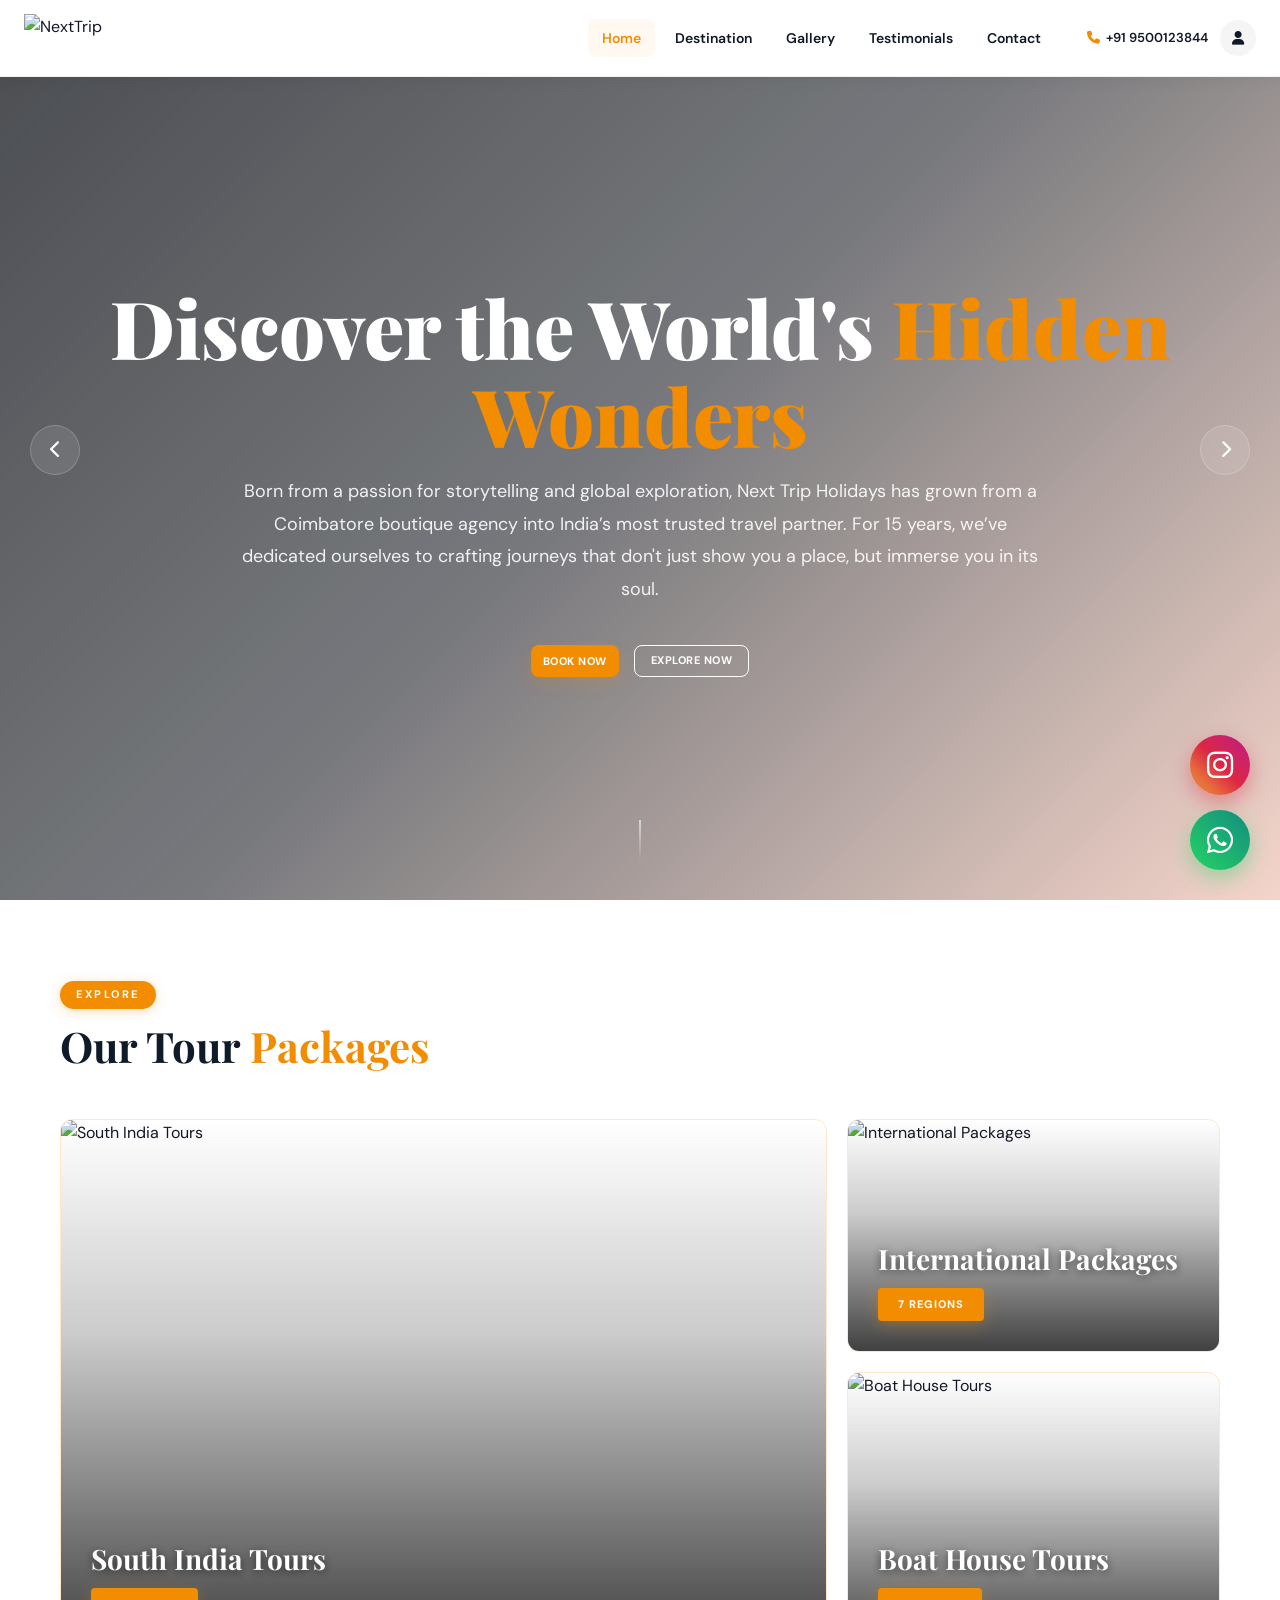
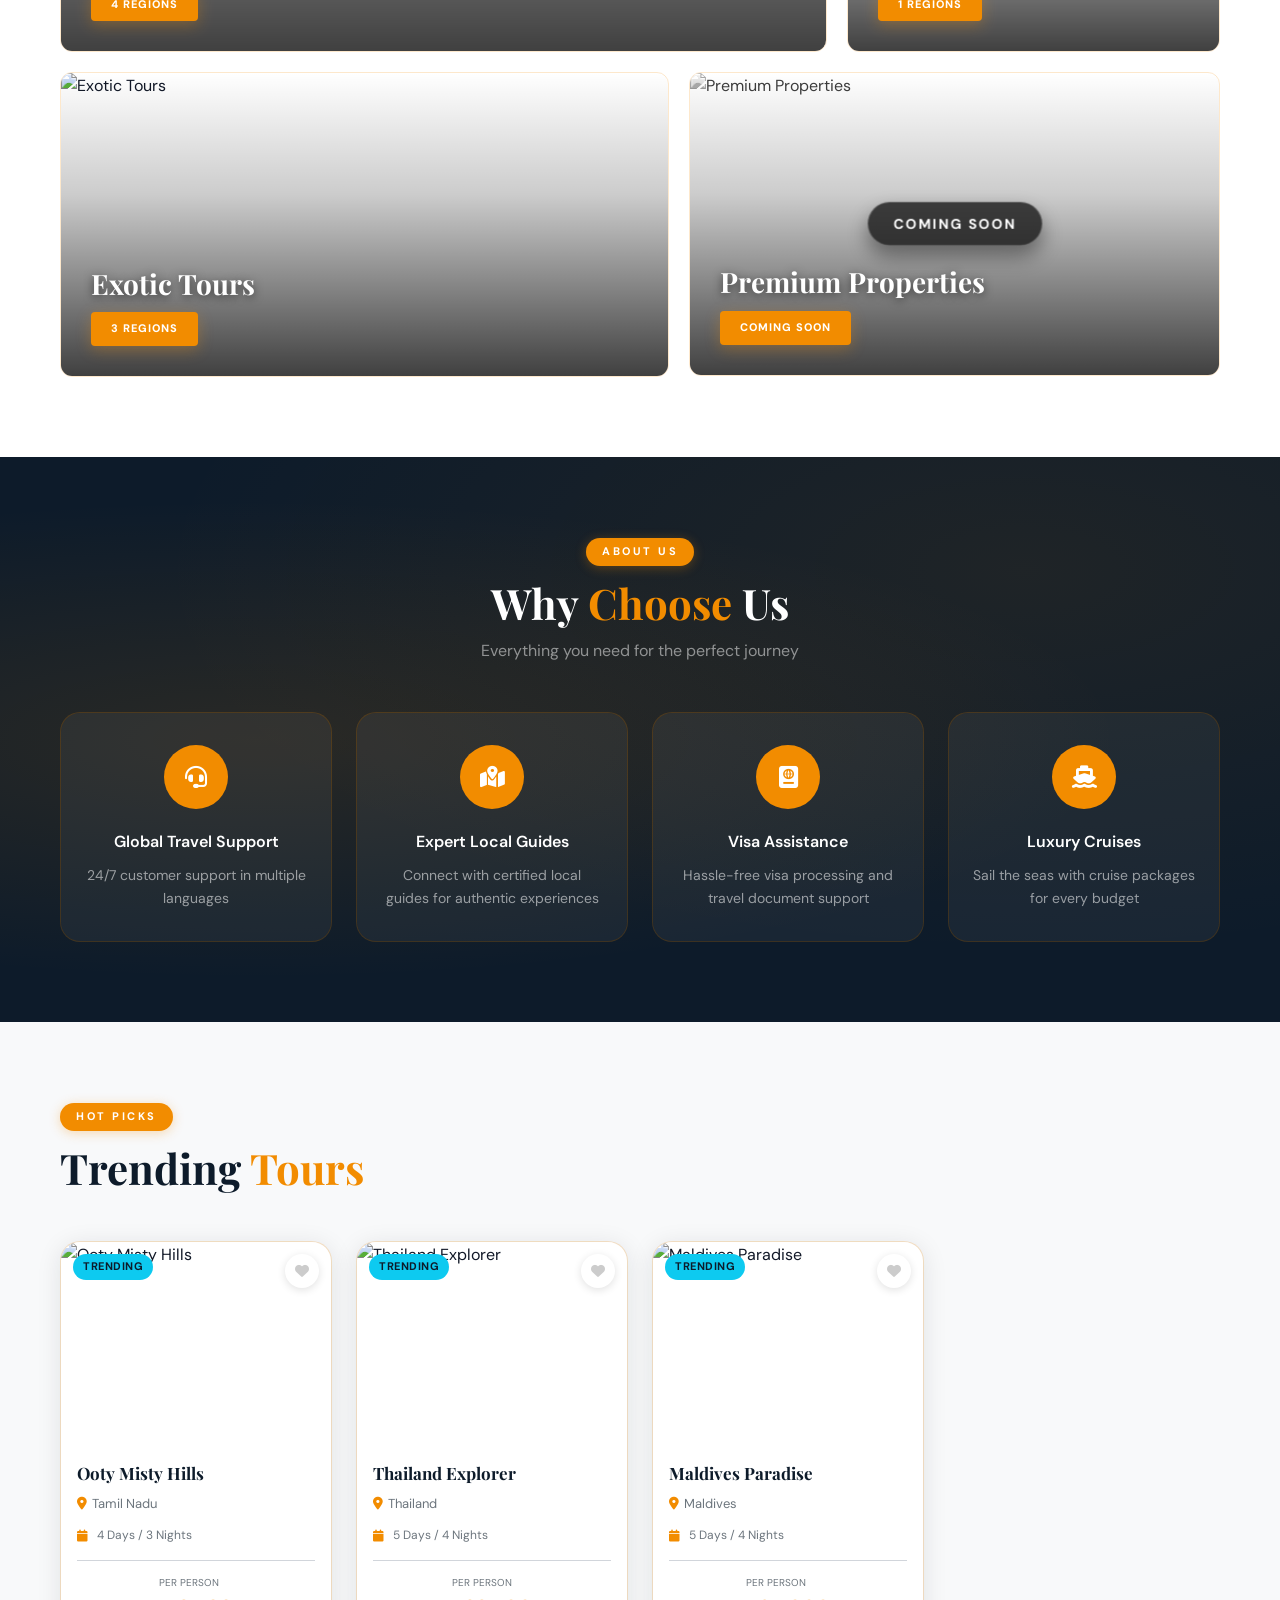
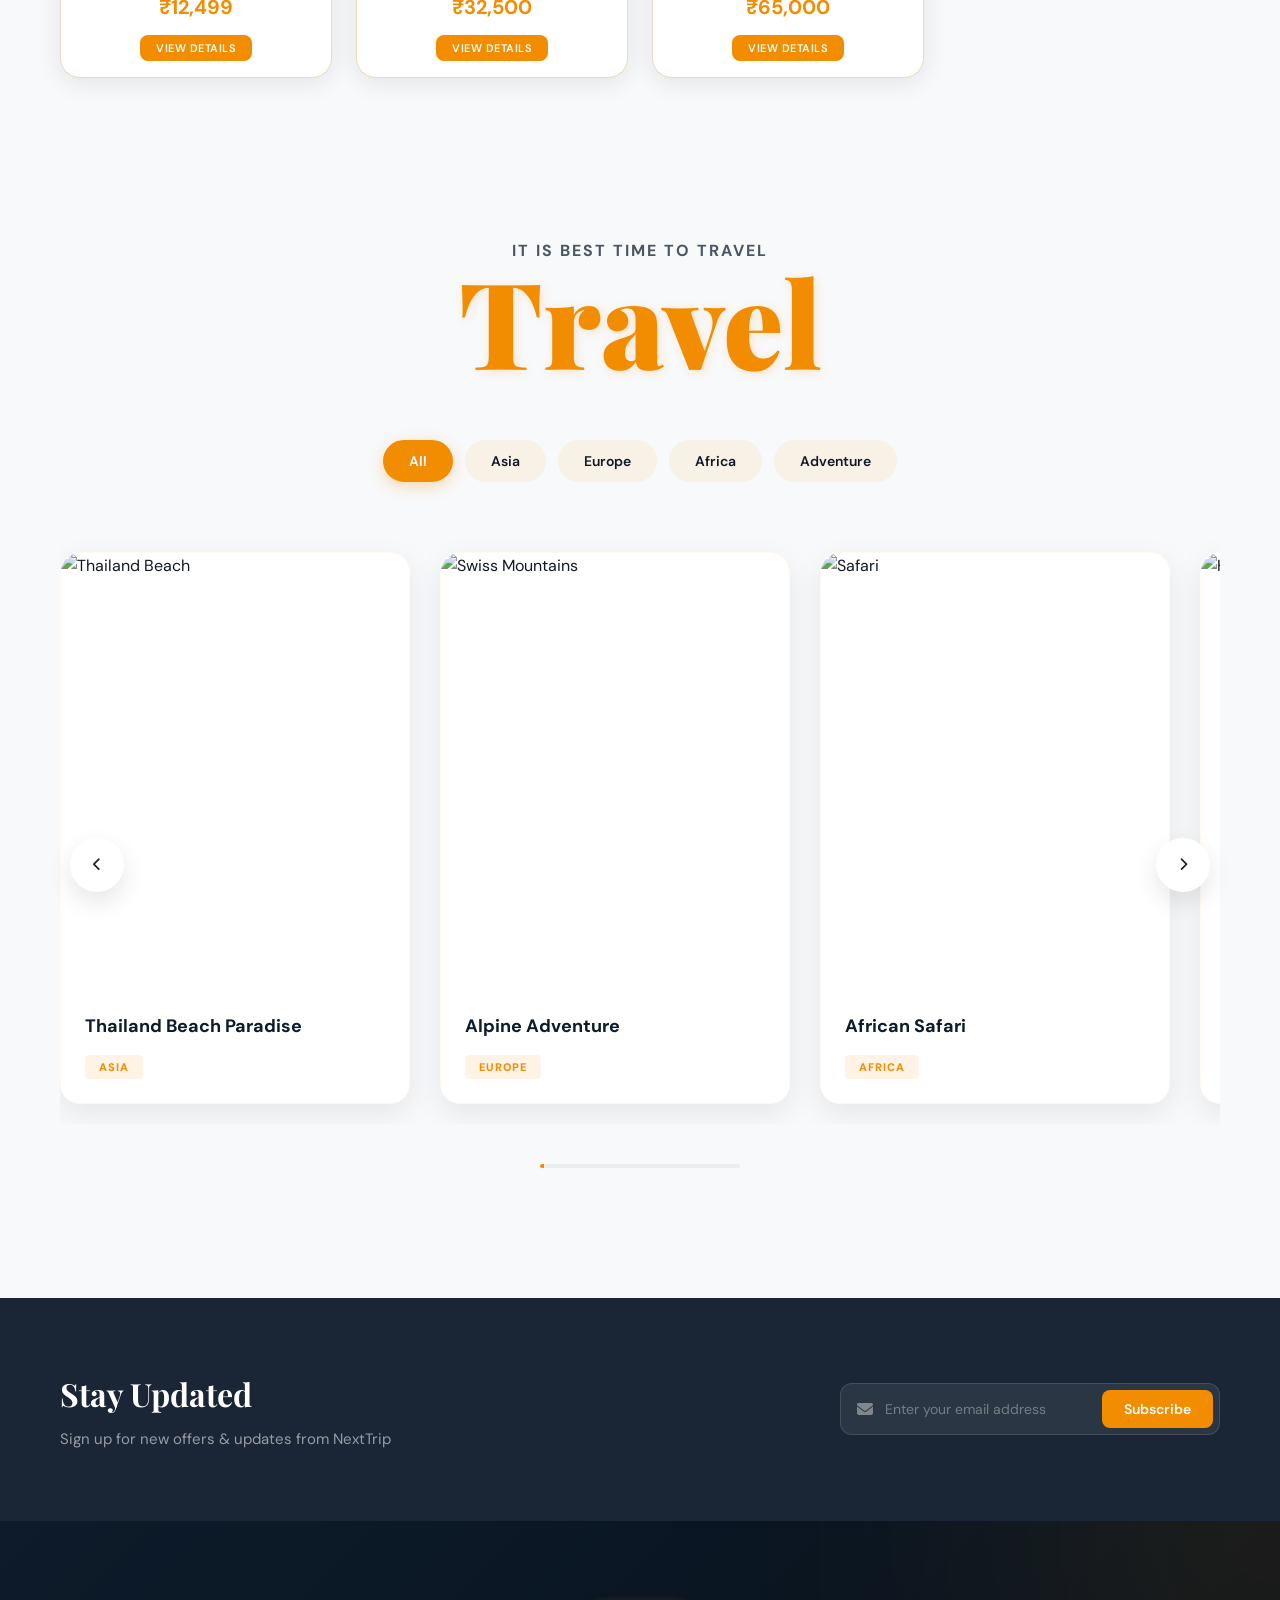
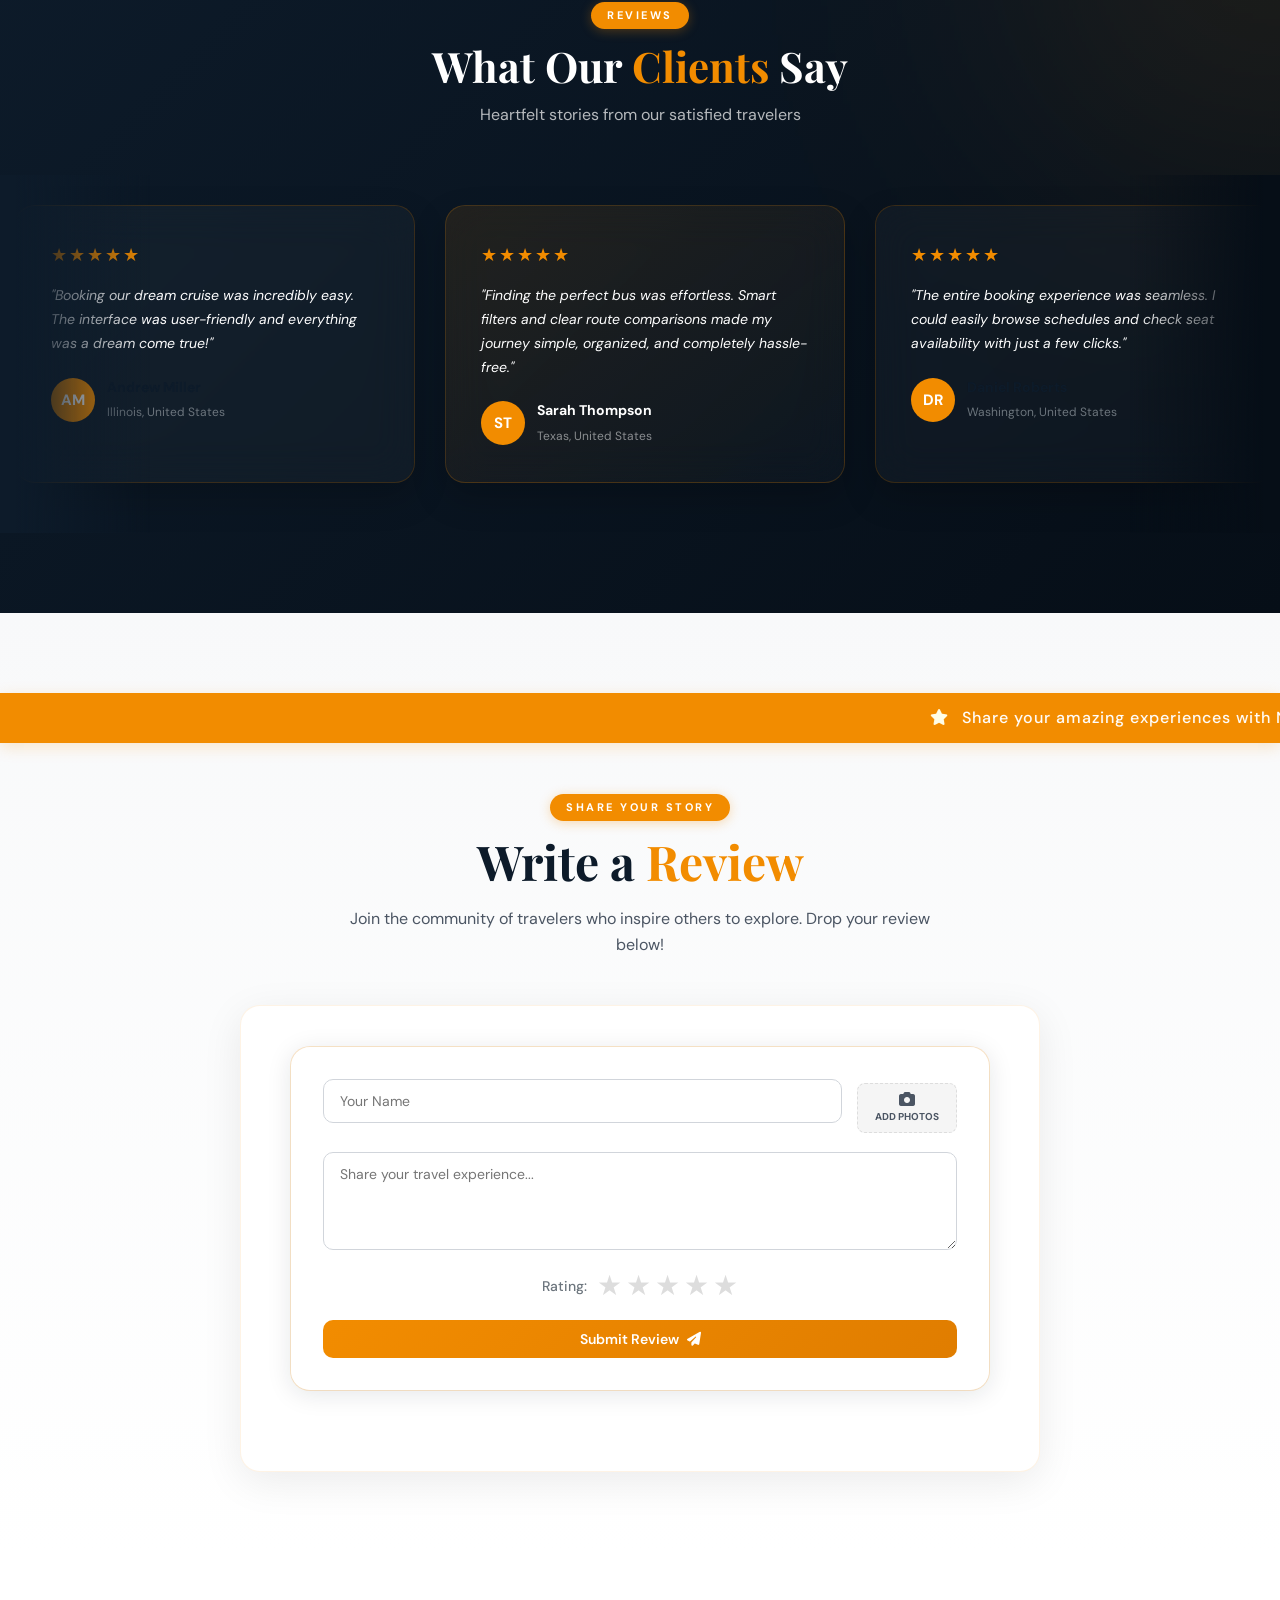
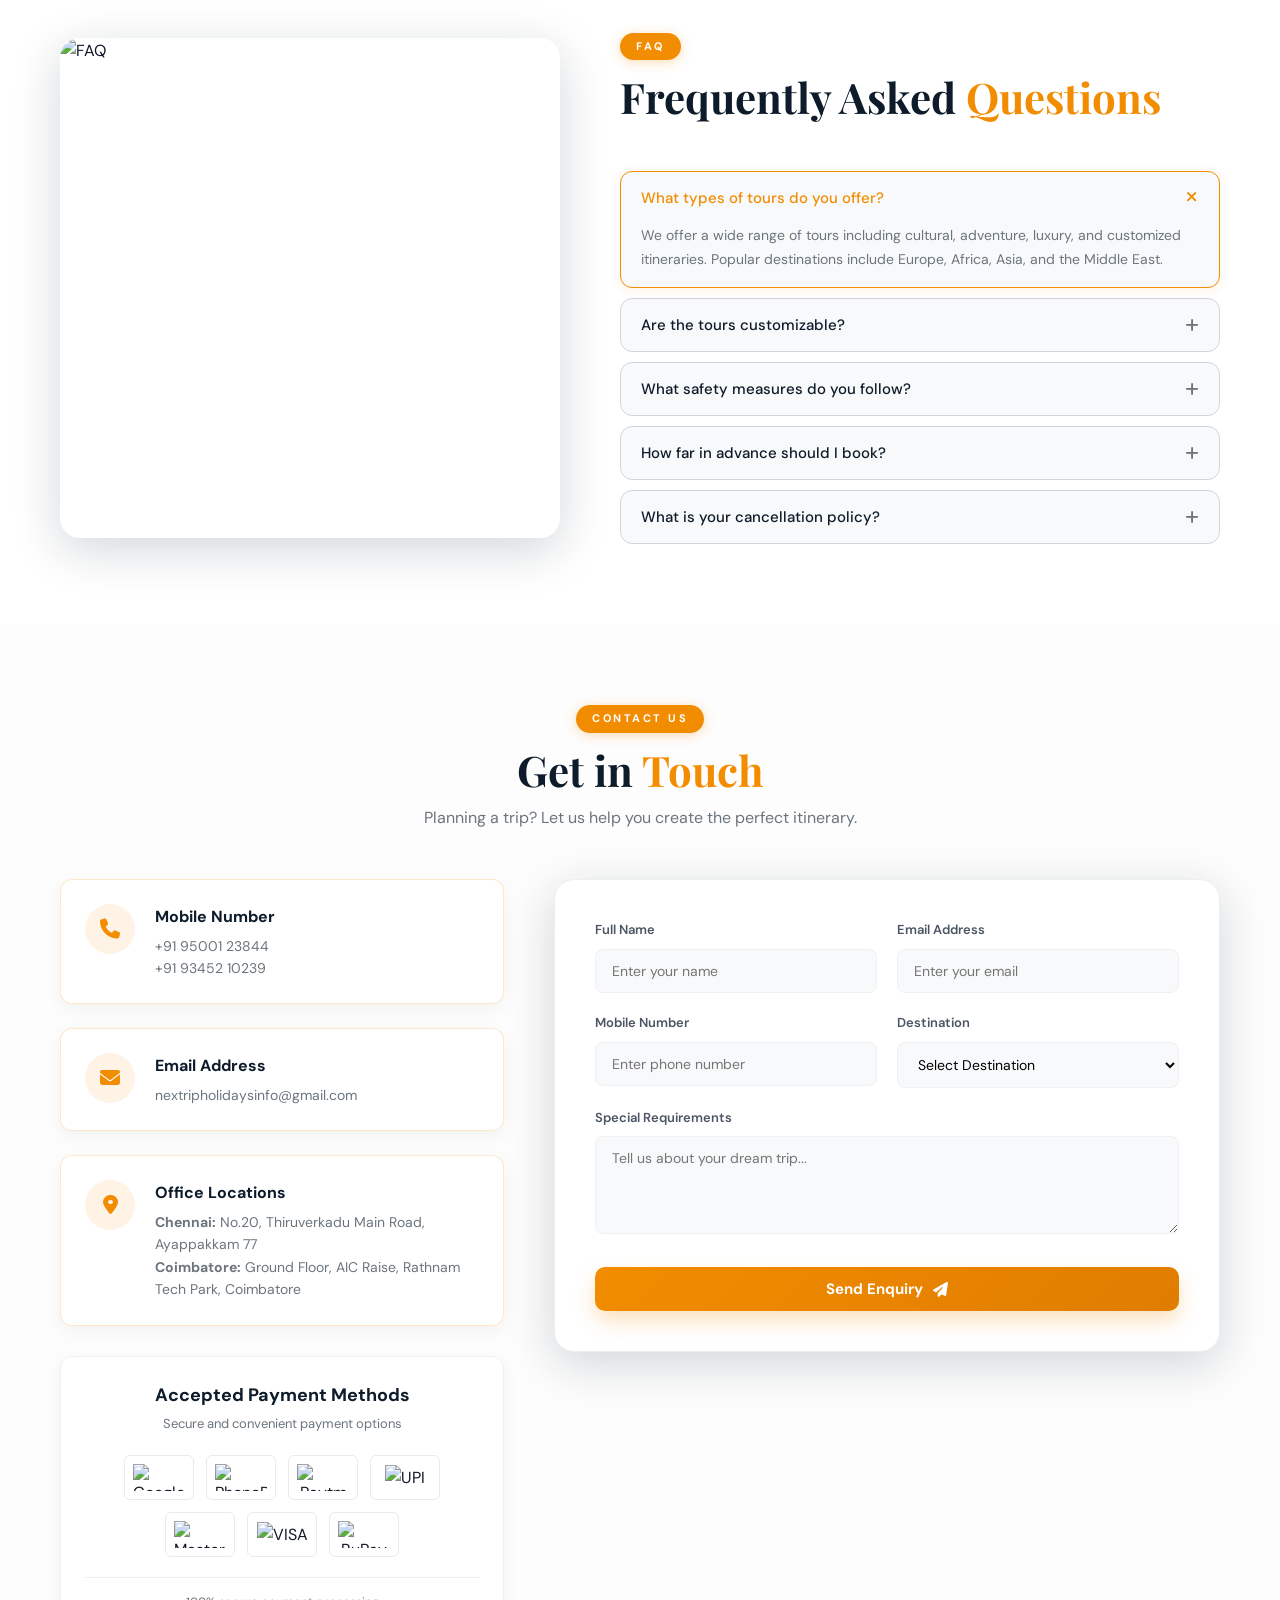
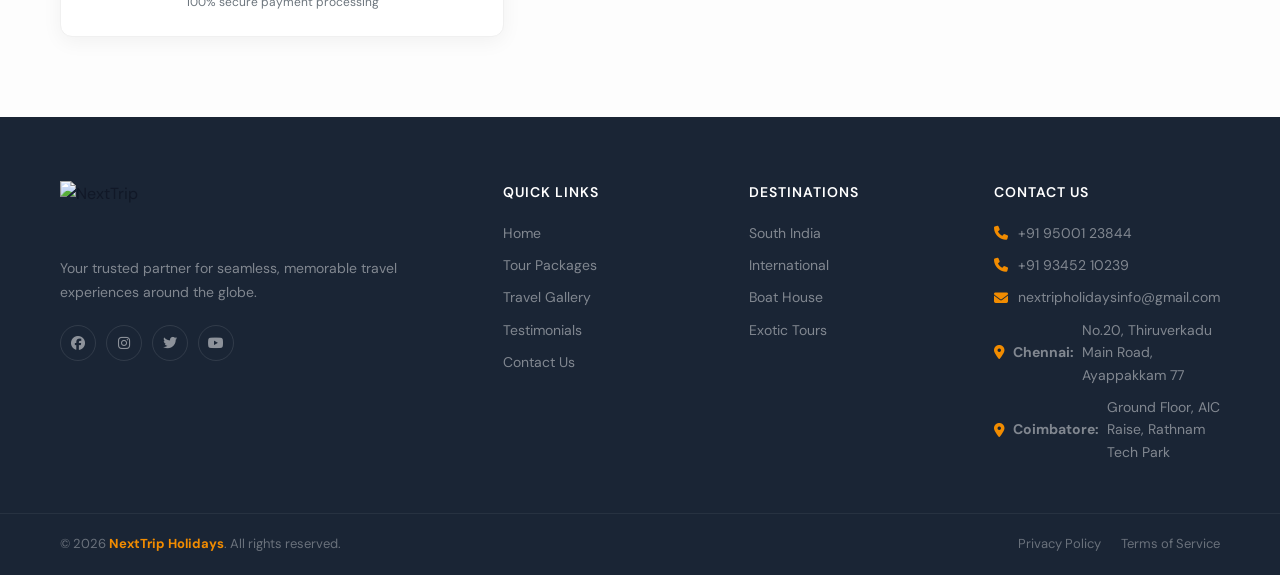
==== commit 302ab601: "Update office location and social media links" ====
--- a/index.html
+++ b/index.html
@@ -812,9 +812,9 @@
           <div class="contact-info-card">
             <div class="info-icon"><i class="fa fa-location-dot"></i></div>
             <div class="info-text">
-              <h5>Office Location</h5>
-              <p>No. 45, Travel Tower, Main Road,</p>
-              <p>Madurai - 625001, Tamil Nadu, India</p>
+              <h5>Office Locations</h5>
+              <p><strong>Chennai:</strong> No.20, Thiruverkadu Main Road, Ayappakkam 77</p>
+              <p><strong>Coimbatore:</strong> Ground Floor, AIC Raise, Rathnam Tech Park, Coimbatore</p>
             </div>
           </div>
 
@@ -945,7 +945,7 @@
             <p>Your trusted partner for seamless, memorable travel experiences around the globe.</p>
             <div class="social-links">
               <a href="#"><i class="fab fa-facebook"></i></a>
-              <a href="#"><i class="fab fa-instagram"></i></a>
+              <a href="https://instagram.com/nextrip_holidays_" target="_blank"><i class="fab fa-instagram"></i></a>
               <a href="#"><i class="fab fa-twitter"></i></a>
               <a href="#"><i class="fab fa-youtube"></i></a>
             </div>
@@ -970,7 +970,8 @@
             <p><i class="fa fa-phone"></i> +91 95001 23844</p>
             <p><i class="fa fa-phone"></i> +91 93452 10239</p>
             <p><i class="fa fa-envelope"></i> nextripholidaysinfo@gmail.com</p>
-            <p><i class="fa fa-location-dot"></i> Madurai, Tamil Nadu</p>
+            <p><i class="fa fa-location-dot"></i> <strong>Chennai:</strong> No.20, Thiruverkadu Main Road, Ayappakkam 77</p>
+            <p><i class="fa fa-location-dot"></i> <strong>Coimbatore:</strong> Ground Floor, AIC Raise, Rathnam Tech Park</p>
           </div>
         </div>
       </div>
--- a/styles.css
+++ b/styles.css
@@ -2044,30 +2044,22 @@
   transform: translateY(0);
 }
 
-/* ===== GALLERY SECTION ===== */
-.gallery-section {
-  background: var(--off-white);
-}
-
-.gallery-section .section-header {
-  margin-bottom: 50px;
-}
-
+/* Gallery Filters */
 .gallery-filters {
   display: flex;
   justify-content: center;
   gap: 12px;
   flex-wrap: wrap;
-  margin-bottom: 50px;
+  margin-bottom: 30px;
 }
 
 .filter-btn {
   padding: 10px 24px;
-  border: 2px solid var(--primary);
+  border: 2px solid transparent;
   border-radius: 30px;
-  background: var(--primary);
-  color: white;
-  font-weight: 500;
+  background: rgba(242, 140, 0, 0.08);
+  color: var(--text);
+  font-weight: 600;
   font-size: 14px;
   transition: var(--transition);
   cursor: pointer;
@@ -2075,64 +2067,87 @@
 
 .filter-btn:hover,
 .filter-btn.active {
-  background: var(--primary-dark);
+  background: var(--primary);
   color: white;
-  border-color: var(--primary-dark);
-}
-
-.gallery-grid {
-  display: grid;
-  grid-template-columns: repeat(4, 1fr);
-  gap: 24px;
-  margin-bottom: 40px;
+  border-color: var(--primary);
+  box-shadow: 0 4px 15px rgba(242, 140, 0, 0.3);
+}
+
+/* ===== GALLERY SECTION (PREMIUM SLIDER) ===== */
+.gallery-section {
+  background: var(--off-white);
+  padding-bottom: 80px;
+}
+
+.gallery-slider-wrap {
+  position: relative;
+  width: 100%;
+  padding: 20px 0 50px;
+}
+
+.gallery-slider-container {
+  display: flex;
+  gap: 30px;
+  overflow-x: auto;
+  overflow-y: hidden;
+  padding: 20px 40px;
+  scroll-behavior: smooth;
+  scrollbar-width: none; /* Firefox */
+  -ms-overflow-style: none; /* IE/Edge */
+  cursor: grab;
+  scroll-snap-type: x proximity;
+}
+
+.gallery-slider-container::-webkit-scrollbar {
+  display: none; /* Chrome/Safari */
 }
 
 .gallery-item {
+  flex: 0 0 350px;
   background: var(--white);
-  border-radius: var(--radius-lg);
+  border-radius: 20px;
   overflow: hidden;
-  box-shadow: var(--shadow);
-  transition: var(--transition);
+  box-shadow: 0 10px 30px rgba(0, 0, 0, 0.08);
+  transition: all 0.5s cubic-bezier(0.2, 0.8, 0.2, 1);
   cursor: pointer;
+  scroll-snap-align: start;
+  border: 1px solid rgba(242, 140, 0, 0.05);
 }
 
 .gallery-item:hover {
-  transform: translateY(-8px);
-  box-shadow: var(--shadow-lg);
+  transform: translateY(-15px) scale(1.02);
+  box-shadow: 0 20px 45px rgba(242, 140, 0, 0.15);
+  border-color: rgba(242, 140, 0, 0.2);
 }
 
 .gallery-img-wrap {
   position: relative;
   width: 100%;
-  aspect-ratio: 1;
+  aspect-ratio: 4/5;
   overflow: hidden;
-  background: var(--border);
 }
 
 .gallery-img-wrap img {
   width: 100%;
   height: 100%;
   object-fit: cover;
-  transition: var(--transition);
+  transition: transform 1.2s cubic-bezier(0.2, 0.8, 0.2, 1);
 }
 
 .gallery-item:hover .gallery-img-wrap img {
-  transform: scale(1.1);
+  transform: scale(1.15);
 }
 
 .gallery-overlay {
   position: absolute;
-  top: 0;
-  left: 0;
-  right: 0;
-  bottom: 0;
-  background: linear-gradient(to top, rgba(0, 0, 0, 0.85) 0%, rgba(0, 0, 0, 0.3) 50%, rgba(0, 0, 0, 0.1) 100%);
+  inset: 0;
+  background: linear-gradient(to top, rgba(0, 0, 0, 0.8) 0%, rgba(0, 0, 0, 0.2) 60%, transparent 100%);
   display: flex;
   flex-direction: column;
   align-items: center;
   justify-content: center;
   opacity: 0;
-  transition: var(--transition);
+  transition: all 0.4s ease;
 }
 
 .gallery-item:hover .gallery-overlay {
@@ -2141,76 +2156,127 @@
 
 .gallery-place-label {
   position: absolute;
-  bottom: 14px;
-  left: 0;
-  right: 0;
-  text-align: center;
-  color: #fff;
+  bottom: 25px;
+  left: 20px;
+  background: rgba(255, 255, 255, 0.15);
+  backdrop-filter: blur(10px);
+  padding: 8px 16px;
+  border-radius: 30px;
+  color: white;
   font-size: 13px;
   font-weight: 600;
-  letter-spacing: 0.5px;
-  display: flex;
-  align-items: center;
-  justify-content: center;
-  gap: 6px;
-  padding: 0 12px;
-  transform: translateY(8px);
-  transition: var(--transition);
+  border: 1px solid rgba(255, 255, 255, 0.2);
+  display: flex;
+  align-items: center;
+  gap: 8px;
+  transform: translateY(20px);
+  transition: all 0.5s cubic-bezier(0.2, 0.8, 0.2, 1);
 }
 
 .gallery-item:hover .gallery-place-label {
   transform: translateY(0);
 }
 
-.gallery-place-label i {
-  color: var(--gold);
-  font-size: 12px;
-}
-
 .zoom-btn {
+  width: 60px;
+  height: 60px;
+  border-radius: 50%;
+  background: var(--primary);
+  color: white;
+  display: flex;
+  align-items: center;
+  justify-content: center;
+  font-size: 20px;
+  transform: scale(0.5);
+  transition: all 0.4s cubic-bezier(0.2, 0.8, 0.2, 1);
+  box-shadow: 0 10px 20px rgba(242, 140, 0, 0.4);
+}
+
+.gallery-item:hover .zoom-btn {
+  transform: scale(1);
+}
+
+.gallery-info {
+  padding: 24px;
+  text-align: left;
+  background: white;
+}
+
+.gallery-info h4 {
+  font-family: 'DM Sans', sans-serif;
+  font-size: 18px;
+  font-weight: 700;
+  color: var(--dark);
+  margin-bottom: 12px;
+}
+
+.category-tag {
+  font-size: 11px;
+  font-weight: 800;
+  text-transform: uppercase;
+  letter-spacing: 1px;
+  color: var(--primary);
+  background: rgba(242, 140, 0, 0.1);
+  padding: 5px 14px;
+  border-radius: 4px;
+}
+
+/* Slider Nav Buttons */
+.gallery-nav-btn {
+  position: absolute;
+  top: 50%;
   width: 54px;
   height: 54px;
   border-radius: 50%;
-  background: rgba(255, 255, 255, 0.15);
-  backdrop-filter: blur(8px);
-  border: 2px solid rgba(255, 255, 255, 0.5);
-  color: var(--white);
+  background: white;
+  border: none;
+  box-shadow: 0 10px 25px rgba(0, 0, 0, 0.1);
+  color: var(--dark);
   display: flex;
   align-items: center;
   justify-content: center;
-  font-size: 18px;
-  transition: var(--transition);
-  transform: scale(0.7);
   cursor: pointer;
-}
-
-.gallery-item:hover .zoom-btn {
-  transform: scale(1);
-  background: var(--gold);
-  border-color: var(--gold);
-  box-shadow: 0 0 20px rgba(245, 166, 35, 0.5);
-}
-
-.gallery-info {
-  padding: 20px;
-  text-align: center;
-}
-
-.gallery-info h4 {
-  font-size: 16px;
-  font-weight: 600;
-  color: var(--text);
-  margin-bottom: 10px;
-}
-
-.category-tag {
-  display: inline-block;
-  padding: 4px 12px;
+  z-index: 10;
+  transition: all 0.3s ease;
+  transform: translateY(-50%);
+}
+
+.gallery-nav-btn:hover {
   background: var(--primary);
-  color: var(--white);
-  border-radius: 20px;
-  font-size: 12px;
-  font-weight: 500;
+  color: white;
+  transform: translateY(-50%) scale(1.1);
+}
+
+.gallery-nav-btn.prev { left: -27px; }
+.gallery-nav-btn.next { right: -27px; }
+
+/* Mobile adjustments for nav buttons */
+@media (max-width: 1400px) {
+  .gallery-nav-btn.prev { left: 10px; }
+  .gallery-nav-btn.next { right: 10px; }
+}
+
+/* Progress Bar */
+.gallery-progress-bar {
+  width: 200px;
+  height: 4px;
+  background: rgba(0, 0, 0, 0.05);
+  margin: 40px auto 0;
+  border-radius: 10px;
+  overflow: hidden;
+}
+
+.progress-fill {
+  width: 0%;
+  height: 100%;
+  background: var(--primary);
+  transition: width 0.3s ease;
+}
+
+@media (max-width: 768px) {
+  .gallery-item {
+    flex: 0 0 280px;
+  }
 }
 
 /* ===== GALLERY LIGHTBOX ===== */
@@ -2620,9 +2686,7 @@
     grid-template-columns: 1fr 1fr;
   }
 
-  .gallery-grid {
-    grid-template-columns: repeat(3, 1fr);
-  }
+
 }
 
 @media (max-width: 900px) {
@@ -2674,9 +2738,7 @@
     width: 100%;
   }
 
-  .gallery-grid {
-    grid-template-columns: repeat(2, 1fr);
-  }
+
 
   .modal-body {
     grid-template-columns: 1fr;
@@ -2730,9 +2792,7 @@
     text-align: center;
   }
 
-  .gallery-grid {
-    grid-template-columns: repeat(2, 1fr);
-  }
+
 }
 
 @media (max-width: 400px) {
@@ -3912,137 +3972,7 @@
   }
 }
 
-/* ===== GALLERY SECTION STYLES ===== */
-.gallery-section {
-  background: var(--off-white);
-  /* White/off-white theme */
-  overflow: hidden;
-  padding-bottom: 120px;
-}
-
-.gallery-header {
-  margin-bottom: 50px;
-}
-
-.gallery-filters {
-  display: none;
-  /* Hidden for this specific layout */
-}
-
-.gallery-grid {
-  display: flex !important;
-  justify-content: center;
-  align-items: center;
-  flex-wrap: wrap;
-  max-width: 1100px;
-  margin: 0 auto;
-  gap: 0;
-  padding: 40px 0;
-}
-
-.gallery-item {
-  position: relative;
-  background: white !important;
-  padding: 10px 10px 45px 10px !important;
-  border-radius: 0 !important;
-  box-shadow: 0 10px 25px rgba(0, 0, 0, 0.15) !important;
-  width: calc(25% - 10px);
-  min-width: 250px;
-  margin: 0 -15px;
-  transition: transform 0.4s ease;
-  z-index: 1;
-  cursor: pointer;
-  border: 1px solid rgba(242, 140, 0, 0.1);
-  /* Subtle orange border */
-}
-
-.gallery-item:hover {
-  transform: scale(1.08) translateY(-20px) !important;
-  z-index: 10 !important;
-  box-shadow: 0 20px 45px rgba(242, 140, 0, 0.25) !important;
-}
-
-/* Staggered polaroid rotations from image */
-.gallery-item:nth-child(1) {
-  transform: rotate(-6deg) translateY(10px);
-}
-
-.gallery-item:nth-child(2) {
-  transform: rotate(3deg) translateY(-10px);
-}
-
-.gallery-item:nth-child(3) {
-  transform: rotate(-2deg) translateY(20px);
-}
-
-.gallery-item:nth-child(4) {
-  transform: rotate(5deg) translateY(-5px);
-}
-
-.gallery-item:nth-child(5) {
-  transform: rotate(-4deg) translateY(25px);
-}
-
-.gallery-item:nth-child(6) {
-  transform: rotate(6deg) translateY(5px);
-}
-
-.gallery-item:nth-child(7) {
-  transform: rotate(-3deg) translateY(-15px);
-}
-
-.gallery-item:nth-child(8) {
-  transform: rotate(4deg) translateY(15px);
-}
-
-.gallery-img-wrap {
-  position: relative;
-  height: 340px !important;
-  overflow: hidden;
-  border-radius: 0 !important;
-}
-
-.gallery-img-wrap img {
-  width: 100%;
-  height: 100%;
-  object-fit: cover;
-  transition: none !important;
-}
-
-.gallery-item:hover .gallery-img-wrap img {
-  transform: none !important;
-}
-
-.gallery-overlay {
-  display: none !important;
-}
-
-.gallery-info {
-  display: none !important;
-}
-
-/* Create the dark ribbon label with city name */
-.gallery-item::after {
-  content: attr(data-place);
-  position: absolute;
-  bottom: -10px;
-  right: 25px;
-  background: linear-gradient(135deg, var(--primary), var(--gold));
-  /* Orange theme ribbon */
-  color: white;
-  padding: 6px 20px;
-  font-family: 'Playfair Display', 'Brush Script MT', cursive;
-  font-style: italic;
-  font-size: 20px;
-  white-space: nowrap;
-  box-shadow: 0 6px 15px rgba(242, 140, 0, 0.3);
-  transform: rotate(-4deg);
-}
-
-.gallery-item:nth-child(even)::after {
-  transform: rotate(-7deg);
-  right: 15px;
-}
+/* Old polaroid gallery styles removed — using new slider layout */
 
 /* ===== LIGHTBOX OVERLAY ===== */
 .lightbox-overlay {
@@ -5153,6 +5083,7 @@
   white-space: nowrap;
   box-shadow: 0 10px 20px rgba(0, 0, 0, 0.4);
 }
+
 /* ============================================
    COMPREHENSIVE MOBILE & TABLET RESPONSIVE
    Desktop view untouched — only mobile/tablet
@@ -5166,44 +5097,13 @@
     font-size: clamp(36px, 12vw, 70px) !important;
     margin-bottom: 0 !important;
   }
+
   .gallery-header h4 {
     font-size: 13px !important;
   }
 }
 
-/* --- Gallery Polaroid Layout — mobile stack --- */
-@media (max-width: 768px) {
-  .gallery-section {
-    padding-bottom: 60px;
-  }
-
-  .gallery-grid {
-    flex-direction: column !important;
-    align-items: center !important;
-    padding: 20px 0 !important;
-    gap: 24px !important;
-    overflow: visible !important;
-  }
-
-  .gallery-item {
-    width: 90% !important;
-    min-width: unset !important;
-    margin: 0 !important;
-    transform: rotate(-1.5deg) !important;
-  }
-
-  .gallery-item:nth-child(even) {
-    transform: rotate(1.5deg) !important;
-  }
-
-  .gallery-item:hover {
-    transform: scale(1.03) translateY(-8px) !important;
-  }
-
-  .gallery-img-wrap {
-    height: 220px !important;
-  }
-}
+/* --- Gallery slider responsive handled in main gallery section --- */
 
 /* --- Hero Section Mobile --- */
 @media (max-width: 600px) {
@@ -5269,9 +5169,7 @@
 }
 
 /* --- Packages Grid Mobile (extra small) --- */
-@media (max-width: 480px) {
-
-}
+@media (max-width: 480px) {}
 
 /* --- Why Choose Us Mobile Fix --- */
 @media (max-width: 600px) {
@@ -5739,6 +5637,7 @@
 
 /* === Touch Devices: Disable heavy hover animations to prevent sticky states === */
 @media (hover: none) and (pointer: coarse) {
+
   .pkg-card:hover,
   .why-card:hover,
   .tour-card:hover,
@@ -5782,102 +5681,7 @@
 
 
 
-/* ===== GALLERY — Always 3 cols on tablet/mobile ===== */
-@media (max-width: 900px) {
-  .gallery-grid {
-    display: grid !important;
-    grid-template-columns: repeat(3, 1fr) !important;
-    gap: 16px !important;
-    flex-direction: unset !important;
-    flex-wrap: unset !important;
-    justify-content: unset !important;
-    align-items: unset !important;
-    padding: 20px 0 !important;
-    max-width: 100% !important;
-  }
-
-  .gallery-item {
-    width: 100% !important;
-    min-width: unset !important;
-    margin: 0 !important;
-    padding: 8px 8px 38px 8px !important;
-  }
-
-  /* Keep gentle polaroid rotation on tablet */
-  .gallery-item:nth-child(1) { transform: rotate(-3deg) !important; }
-  .gallery-item:nth-child(2) { transform: rotate(2deg) !important; }
-  .gallery-item:nth-child(3) { transform: rotate(-1.5deg) !important; }
-  .gallery-item:nth-child(4) { transform: rotate(2.5deg) !important; }
-  .gallery-item:nth-child(5) { transform: rotate(-2deg) !important; }
-  .gallery-item:nth-child(6) { transform: rotate(1.5deg) !important; }
-  .gallery-item:nth-child(7) { transform: rotate(-1deg) !important; }
-  .gallery-item:nth-child(8) { transform: rotate(3deg) !important; }
-
-  .gallery-item:hover {
-    transform: scale(1.05) translateY(-10px) !important;
-  }
-
-  .gallery-img-wrap {
-    height: 180px !important;
-  }
-
-  .gallery-item::after {
-    font-size: 14px !important;
-    padding: 4px 12px !important;
-    bottom: -6px !important;
-    right: 12px !important;
-  }
-
-  .gallery-section {
-    padding-bottom: 70px !important;
-  }
-}
-
-@media (max-width: 600px) {
-  .gallery-grid {
-    grid-template-columns: repeat(3, 1fr) !important;
-    gap: 8px !important;
-  }
-
-  .gallery-item {
-    padding: 5px 5px 28px 5px !important;
-  }
-
-  .gallery-img-wrap {
-    height: 110px !important;
-  }
-
-  .gallery-item::after {
-    font-size: 10px !important;
-    padding: 3px 8px !important;
-    bottom: -4px !important;
-    right: 6px !important;
-  }
-
-  .gallery-section {
-    padding-bottom: 50px !important;
-  }
-}
-
-@media (max-width: 400px) {
-  .gallery-grid {
-    grid-template-columns: repeat(3, 1fr) !important;
-    gap: 5px !important;
-  }
-
-  .gallery-img-wrap {
-    height: 80px !important;
-  }
-
-  .gallery-item {
-    padding: 4px 4px 22px 4px !important;
-  }
-
-  .gallery-item::after {
-    font-size: 8px !important;
-    padding: 2px 6px !important;
-  }
-}
+/* Gallery slider responsive — handled in main gallery section */
 
 /* ============================================
    HERO — HEIGHT FITS CONTENT (all devices)
@@ -5987,13 +5791,14 @@
   }
 
   .footer-brand {
-    grid-column: 1 / -1 !important; /* full width top row */
+    grid-column: 1 / -1 !important;
+    /* full width top row */
     display: flex !important;
     flex-direction: row !important;
     align-items: flex-start !important;
     gap: 24px !important;
     padding-bottom: 28px !important;
-    border-bottom: 1px solid rgba(255,255,255,0.07) !important;
+    border-bottom: 1px solid rgba(255, 255, 255, 0.07) !important;
   }
 
   .footer-brand img {
@@ -6084,76 +5889,7 @@
 
 
 
-/* ===== GALLERY — 2 cols on mobile ===== */
-@media (max-width: 900px) {
-  .gallery-grid {
-    display: grid !important;
-    grid-template-columns: repeat(2, 1fr) !important;
-    gap: 20px !important;
-    padding: 24px 0 !important;
-    max-width: 100% !important;
-    flex-wrap: unset !important;
-    flex-direction: unset !important;
-    justify-content: unset !important;
-    align-items: unset !important;
-  }
-
-  .gallery-item {
-    width: 100% !important;
-    min-width: unset !important;
-    margin: 0 !important;
-    padding: 8px 8px 40px 8px !important;
-  }
-
-  .gallery-item:nth-child(1) { transform: rotate(-2.5deg) !important; }
-  .gallery-item:nth-child(2) { transform: rotate(2deg) !important; }
-  .gallery-item:nth-child(3) { transform: rotate(-1.5deg) !important; }
-  .gallery-item:nth-child(4) { transform: rotate(2.5deg) !important; }
-  .gallery-item:nth-child(5) { transform: rotate(-2deg) !important; }
-  .gallery-item:nth-child(6) { transform: rotate(1.5deg) !important; }
-  .gallery-item:nth-child(7) { transform: rotate(-1deg) !important; }
-  .gallery-item:nth-child(8) { transform: rotate(3deg) !important; }
-
-  .gallery-item:hover {
-    transform: scale(1.04) translateY(-10px) !important;
-    z-index: 10 !important;
-  }
-
-  .gallery-img-wrap {
-    height: 200px !important;
-  }
-
-  .gallery-item::after {
-    font-size: 15px !important;
-    padding: 5px 14px !important;
-    bottom: -8px !important;
-    right: 14px !important;
-  }
-
-  .gallery-section {
-    padding-bottom: 70px !important;
-  }
-}
-
-@media (max-width: 480px) {
-  .gallery-grid {
-    grid-template-columns: repeat(2, 1fr) !important;
-    gap: 14px !important;
-  }
-
-  .gallery-img-wrap {
-    height: 150px !important;
-  }
-
-  .gallery-item {
-    padding: 6px 6px 32px 6px !important;
-  }
-
-  .gallery-item::after {
-    font-size: 12px !important;
-    padding: 4px 10px !important;
-  }
-}
+/* Gallery slider mobile — handled in main gallery section */
 
 /* ===== TRENDING TOURS — 2 cols on mobile ===== */
 @media (max-width: 900px) {
@@ -6304,4 +6040,3 @@
     letter-spacing: 1px !important;
   }
 }
-
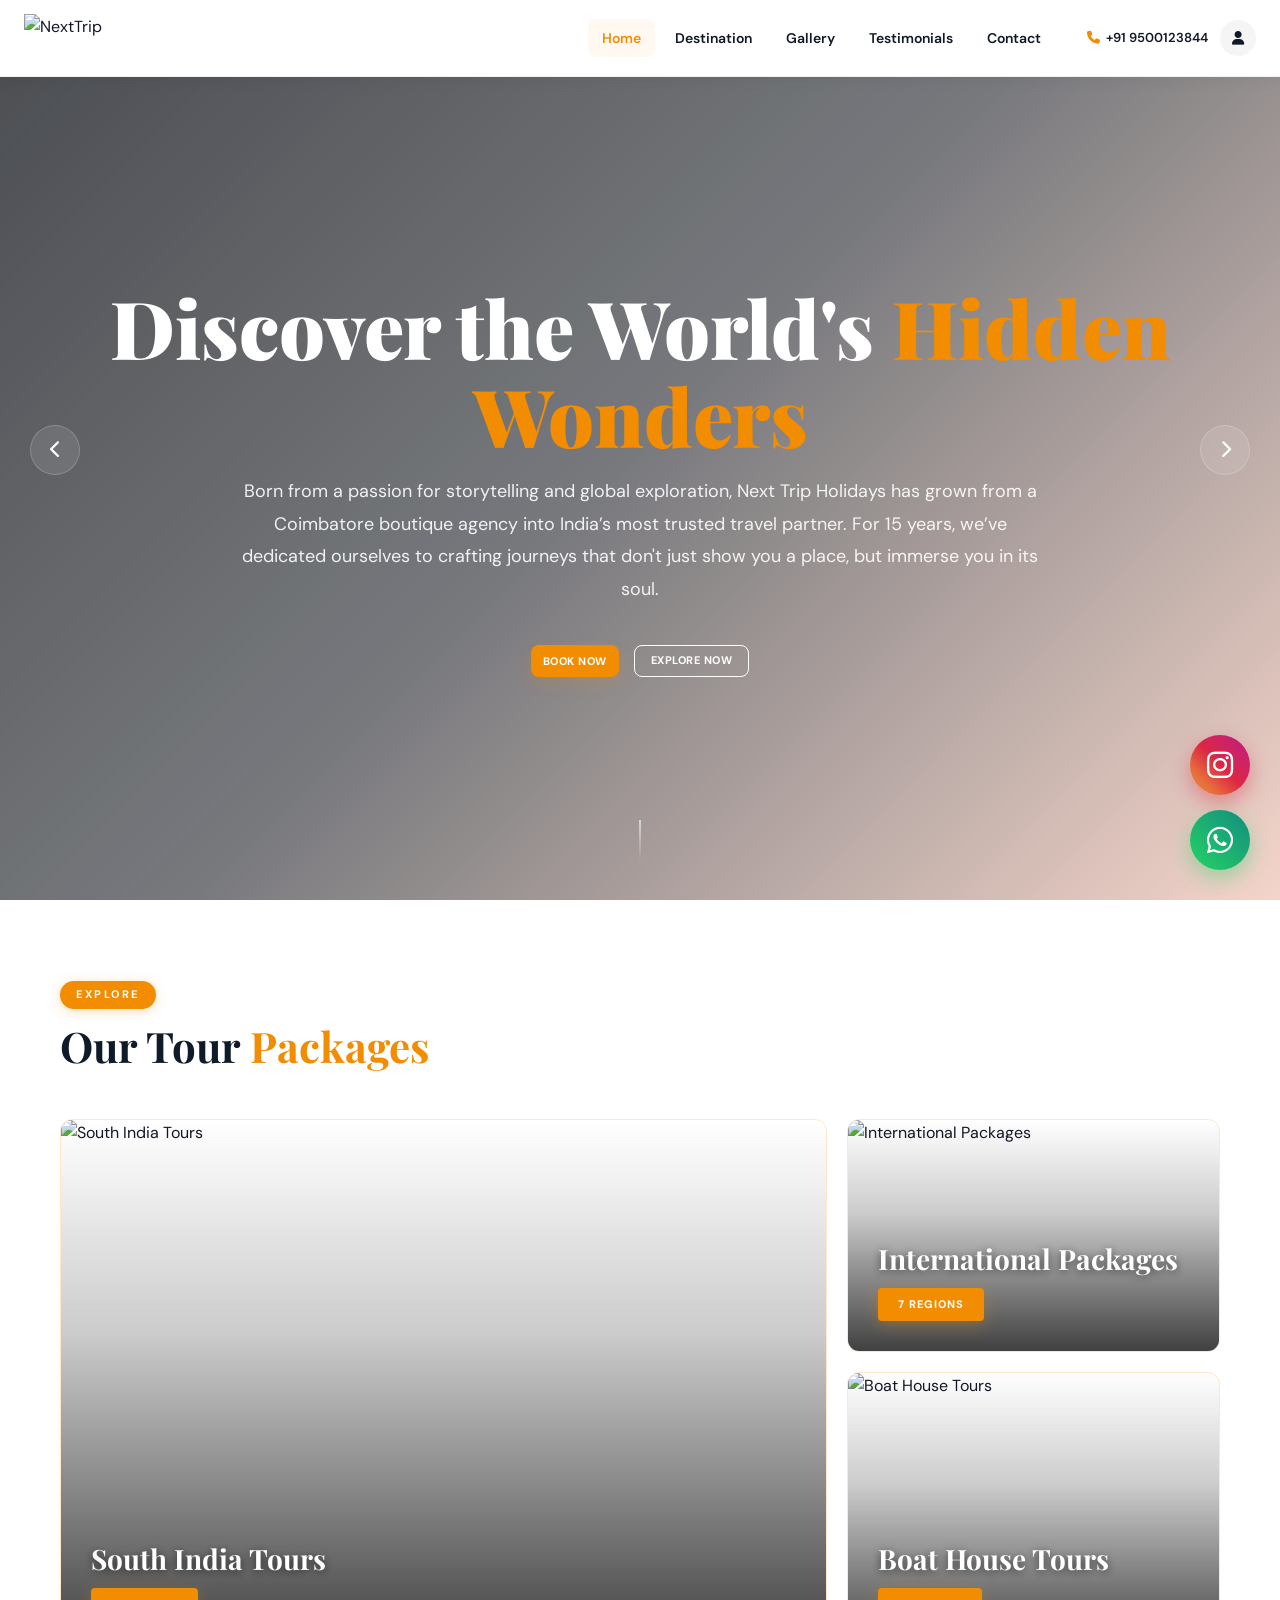
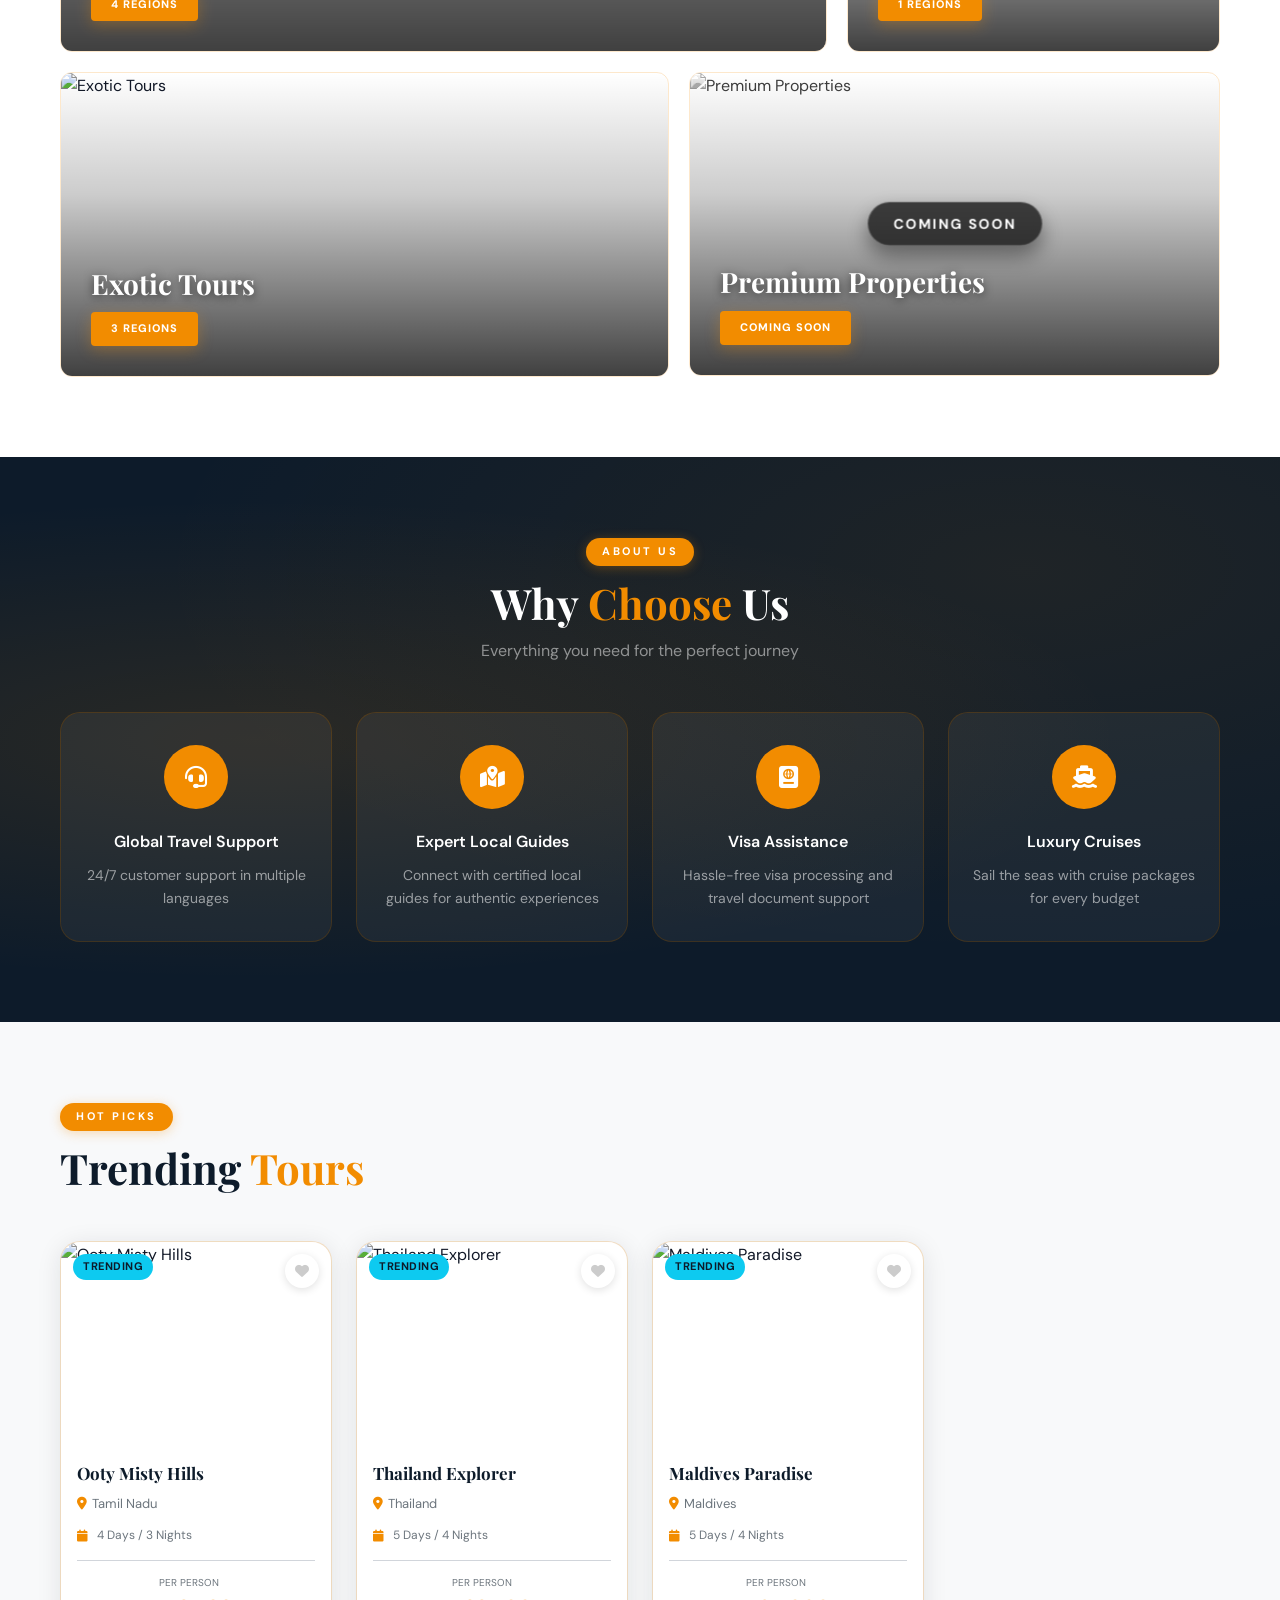
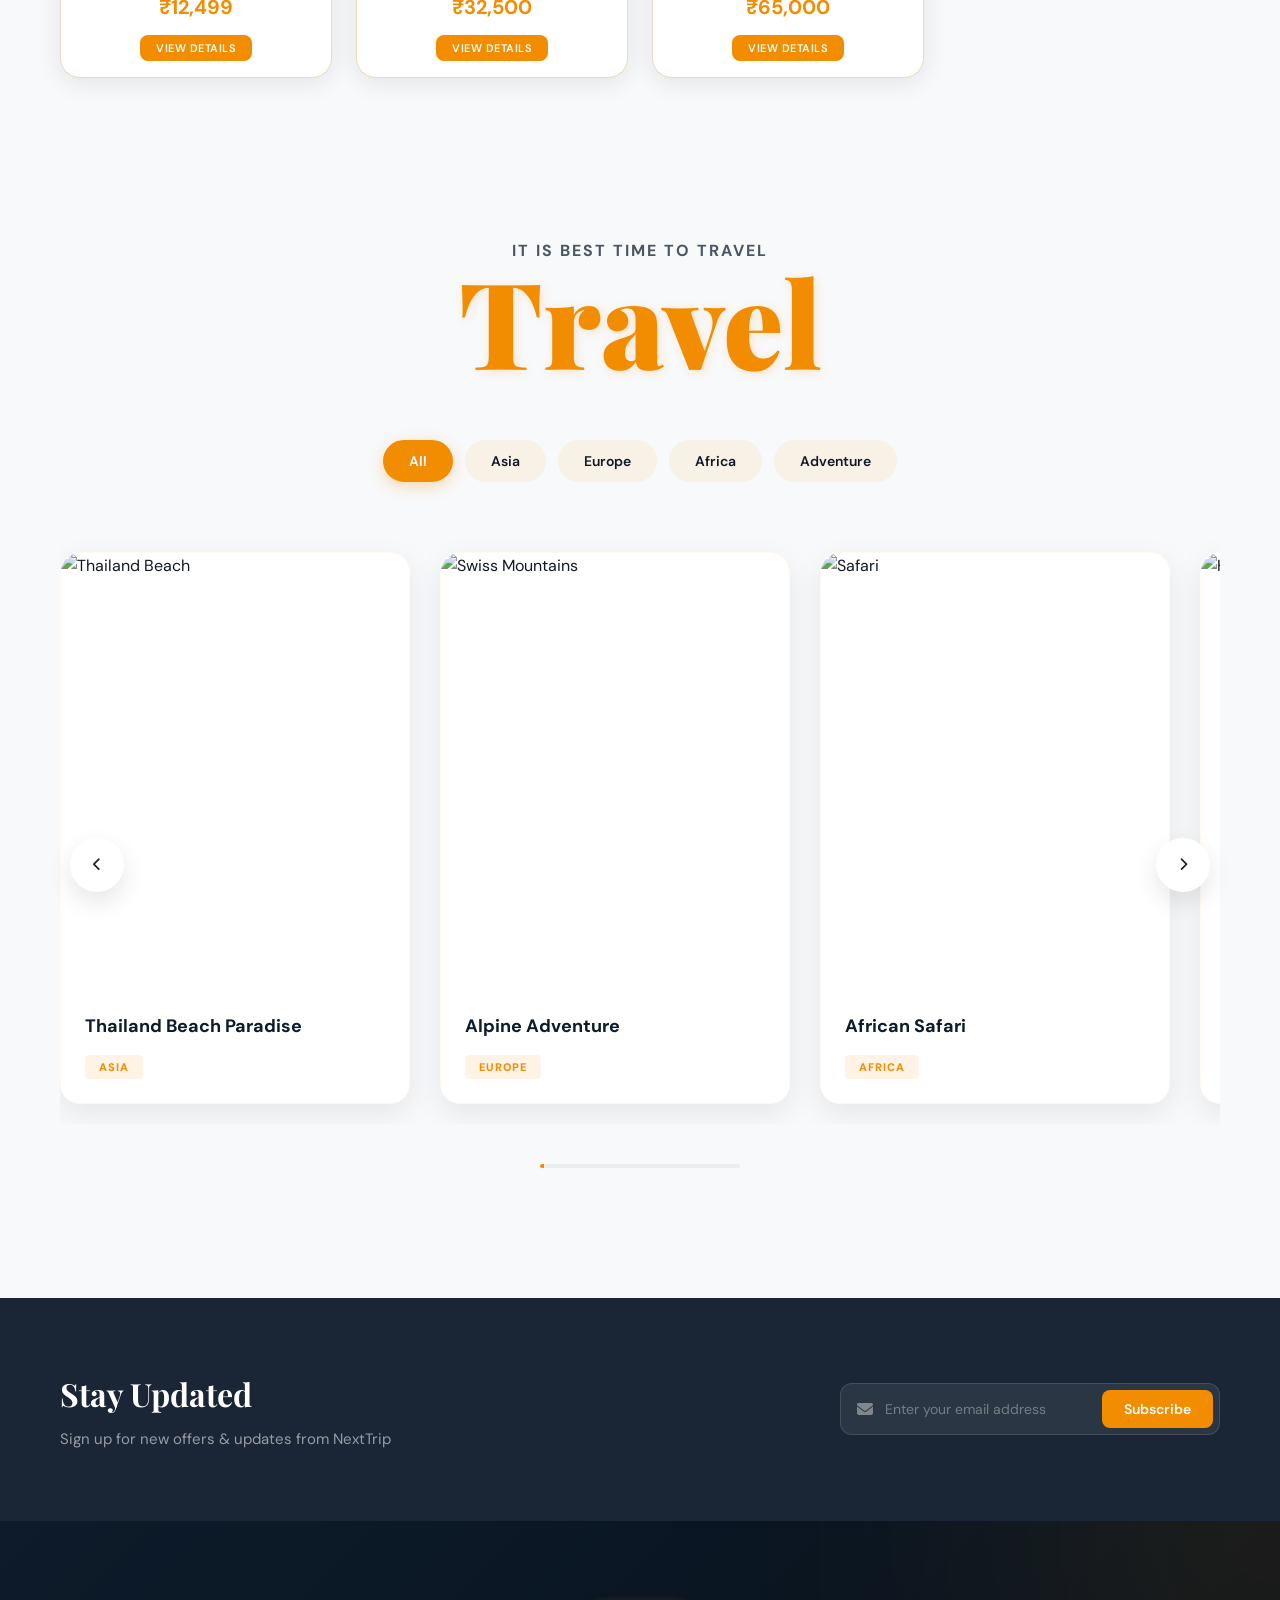
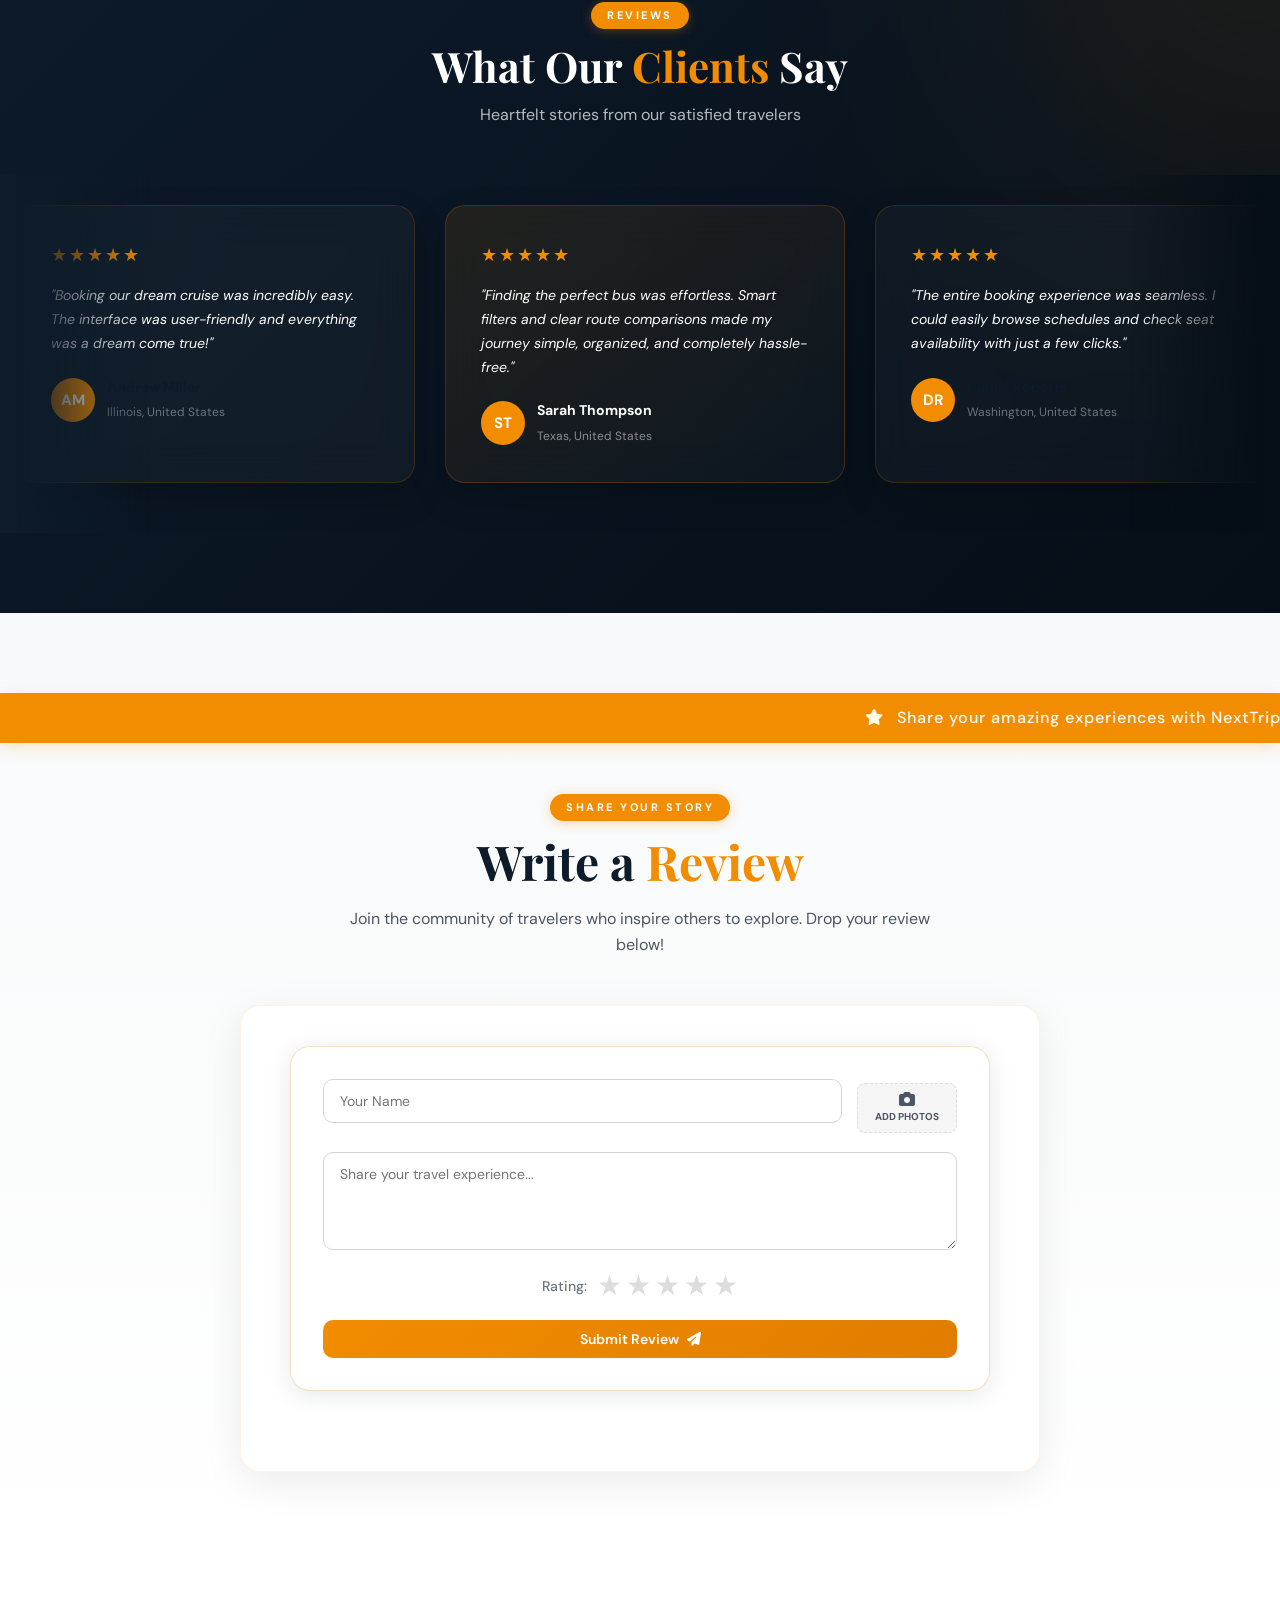
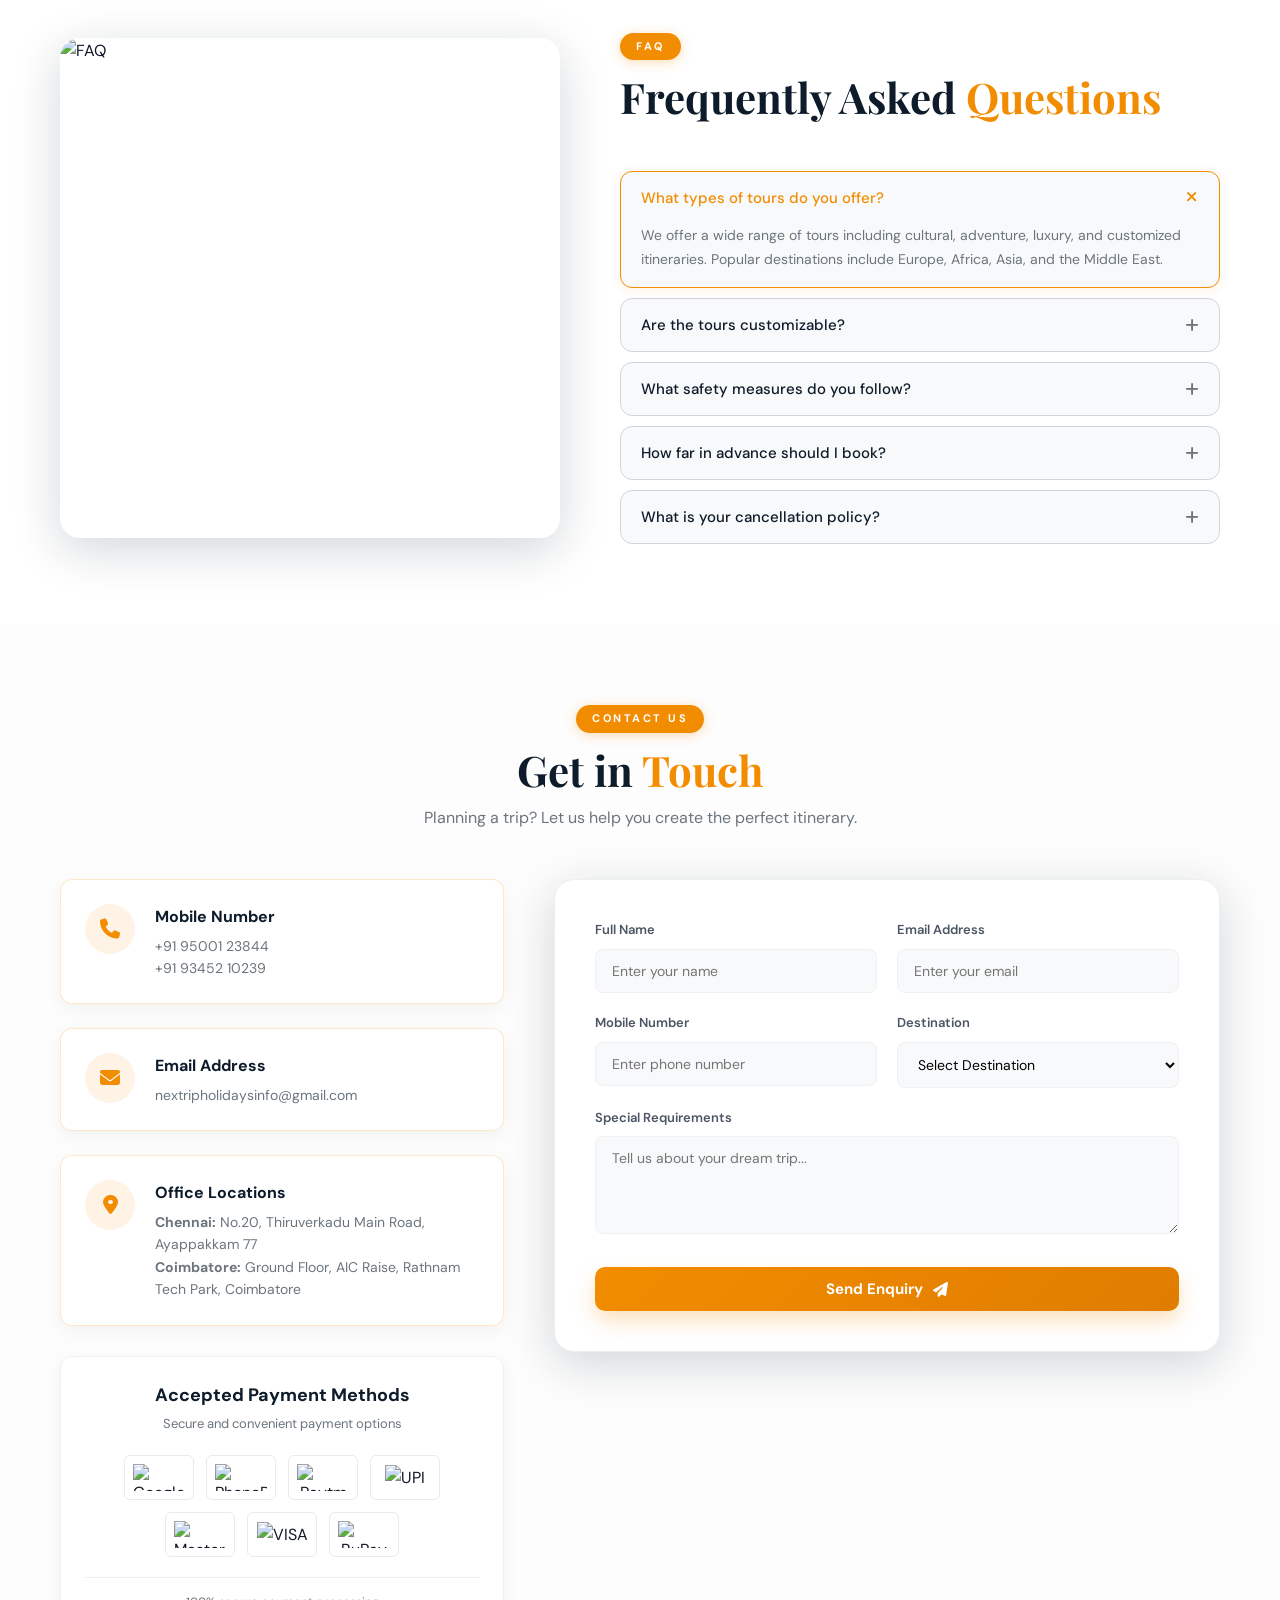
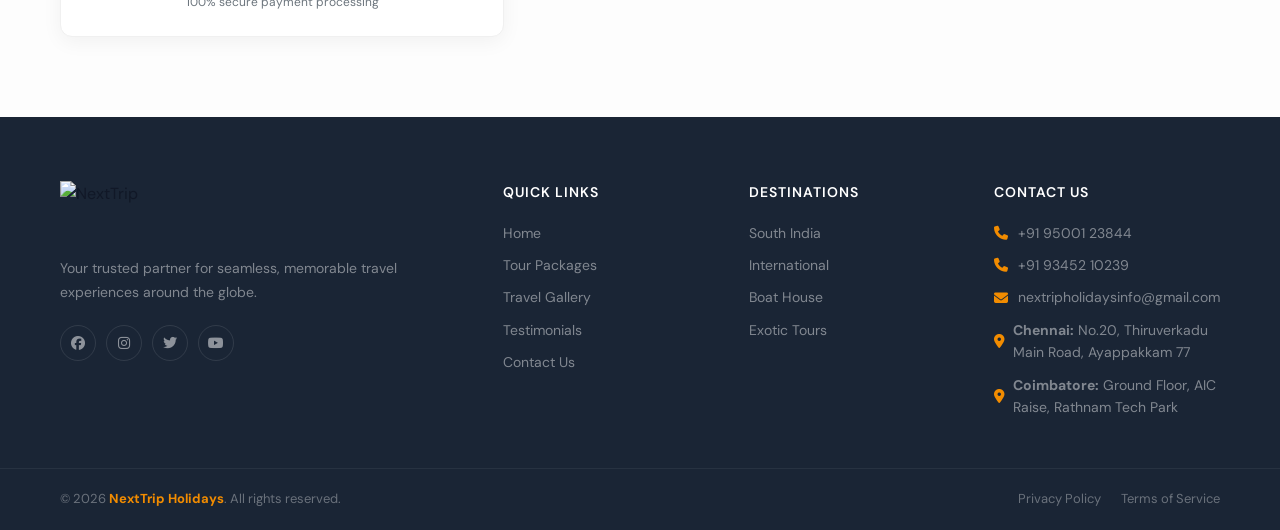
==== commit 8b0683bc: "Modify location paragraphs to include span tags Updated location information to use span tags for be" ====
--- a/index.html
+++ b/index.html
@@ -970,8 +970,8 @@
             <p><i class="fa fa-phone"></i> +91 95001 23844</p>
             <p><i class="fa fa-phone"></i> +91 93452 10239</p>
             <p><i class="fa fa-envelope"></i> nextripholidaysinfo@gmail.com</p>
-            <p><i class="fa fa-location-dot"></i> <strong>Chennai:</strong> No.20, Thiruverkadu Main Road, Ayappakkam 77</p>
-            <p><i class="fa fa-location-dot"></i> <strong>Coimbatore:</strong> Ground Floor, AIC Raise, Rathnam Tech Park</p>
+            <p><i class="fa fa-location-dot"></i> <span><strong>Chennai:</strong> No.20, Thiruverkadu Main Road, Ayappakkam 77</span></p>
+            <p><i class="fa fa-location-dot"></i> <span><strong>Coimbatore:</strong> Ground Floor, AIC Raise, Rathnam Tech Park</span></p>
           </div>
         </div>
       </div>
